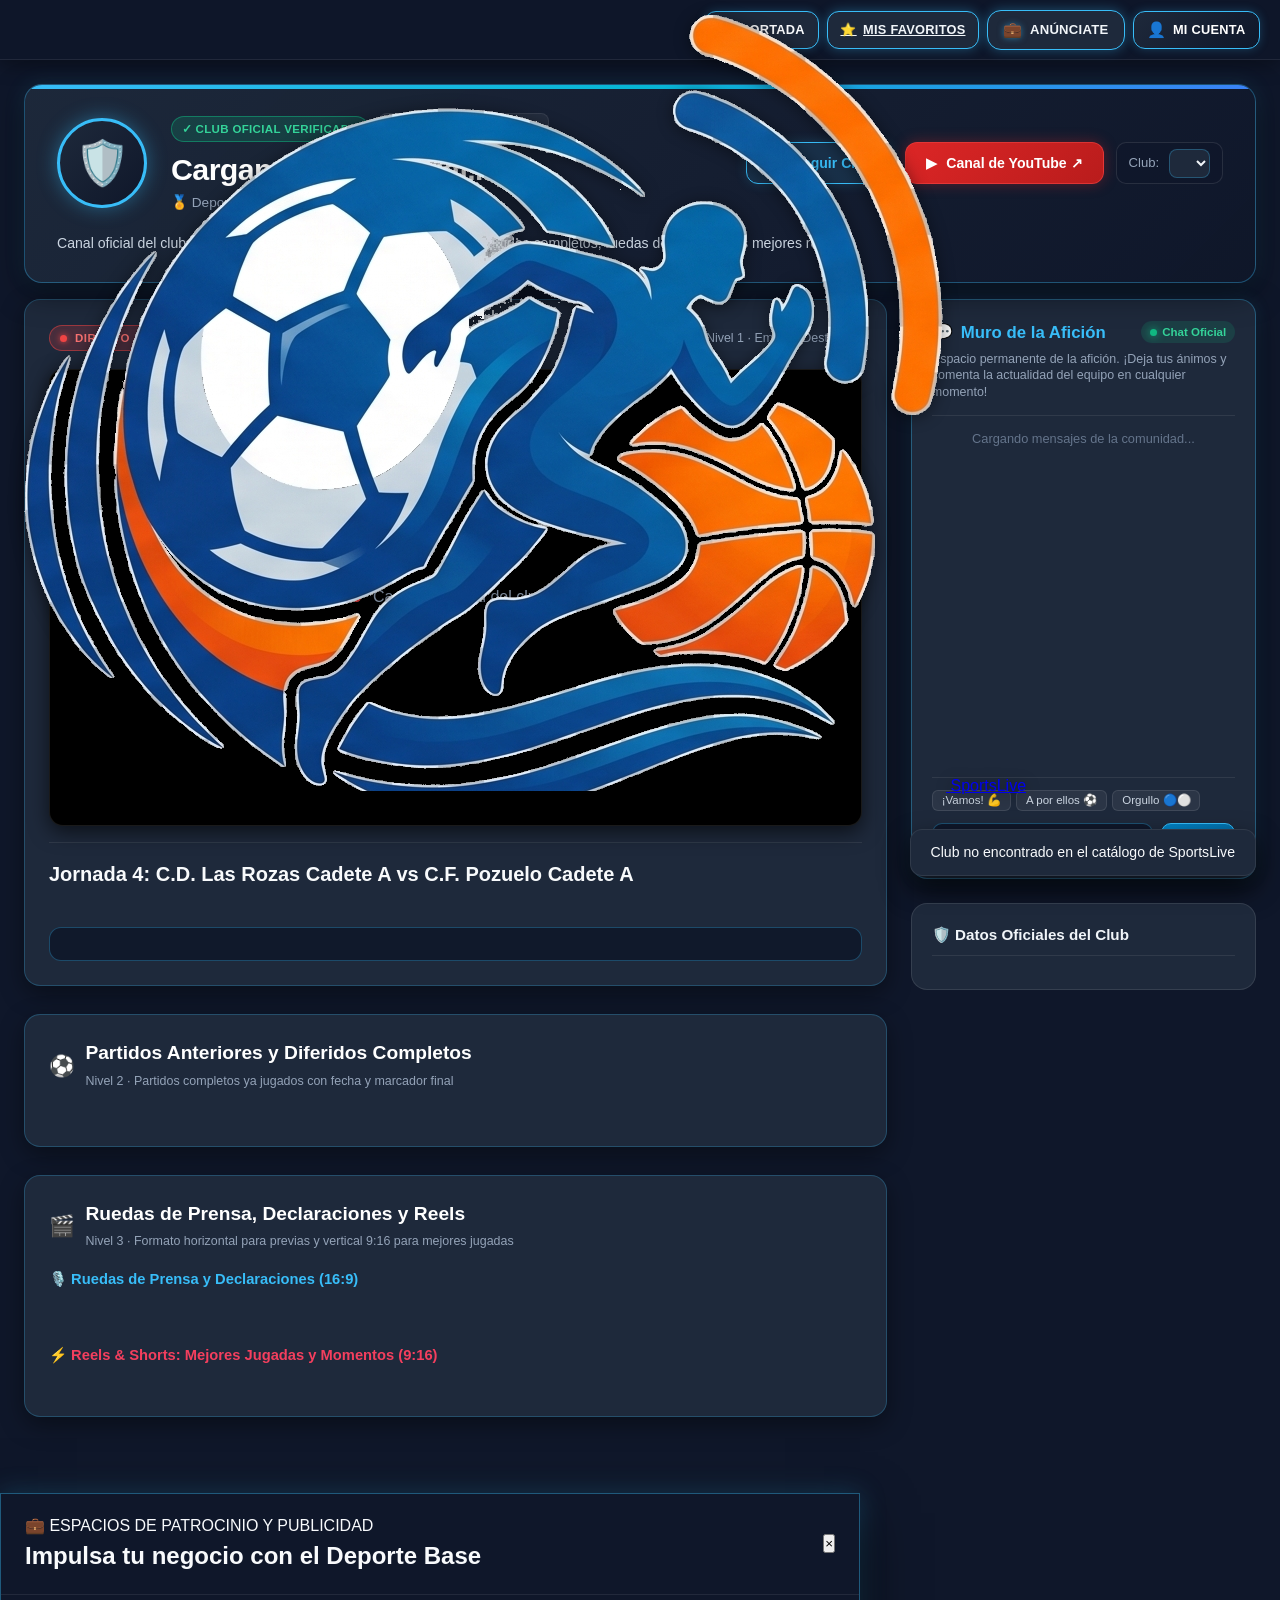
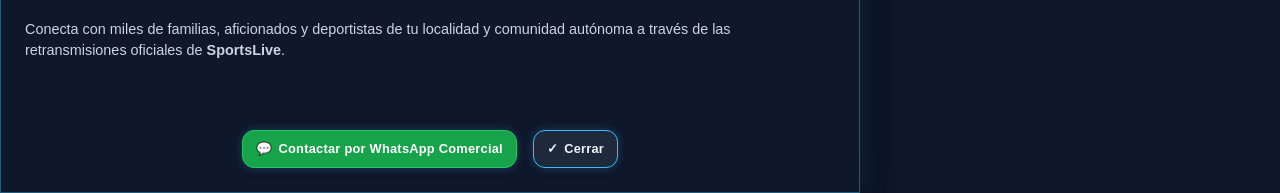
==== public/club.html @ 25ad5625 "Primera version SportsLive" ====
<!DOCTYPE html>
<html lang="es">
<head>
  <meta charset="UTF-8">
  <meta name="viewport" content="width=device-width, initial-scale=1.0">
  <title>Canal Oficial de Club - SportsLive</title>
  <link rel="icon" type="image/png" href="logo.png">
  <link rel="preconnect" href="https://fonts.googleapis.com">
  <link rel="preconnect" href="https://fonts.gstatic.com" crossorigin>
  <link href="https://fonts.googleapis.com/css2?family=Plus+Jakarta+Sans:wght@400;500;600;700;800&family=Cabinet+Grotesk:wght@700;800;900&display=swap" rel="stylesheet">
  <link rel="stylesheet" href="css/styles.css">
  <link rel="stylesheet" href="css/club.css">
</head>
<body class="dark-theme">

  <!-- ==================== BARRA DE NAVEGACIÓN SUPERIOR ==================== -->
  <header class="navbar-header" id="navbar-header">
    <div class="nav-container">

      <!-- Logotipo oficial de SportsLive -->
      <a href="index.html" class="brand-logo" title="Volver a la portada de SportsLive">
        <img src="logo.png" alt="SportsLive Logo" class="brand-logo-img">
        <span class="brand-name">SportsLive</span>
      </a>

      <!-- Botonera superior de navegación -->
      <nav class="capsule-nav-group">
        <a href="index.html" class="capsule-btn" style="text-decoration: none; color: #f8fafc;" title="Ir a la portada principal">
          <span>🏠</span> <span class="capsule-btn-text">PORTADA</span>
        </a>

        <a href="index.html#favorites-modal" onclick="window.location.href='index.html'; return false;" class="capsule-btn btn-favorites-capsule" title="Mis Favoritos">
          <span>⭐</span> <span class="capsule-btn-text">MIS FAVORITOS</span>
        </a>

        <button type="button" class="capsule-btn btn-sponsor-capsule" onclick="openSponsorModal(event)" title="Publicidad y Patrocinio en SportsLive">
          <span class="capsule-icon-sponsor">💼</span>
          <span class="capsule-btn-text">ANÚNCIATE</span>
        </button>

        <!-- Zona de usuario / autenticación -->
        <div class="header-right-zone" id="user-header-zone">
          <button type="button" class="capsule-btn account-capsule-btn" onclick="window.location.href='index.html'" title="Acceso de usuarios">
            <span class="account-icon">👤</span>
            <span>MI CUENTA</span>
          </button>
        </div>
      </nav>

    </div>
  </header>

  <!-- ==================== CONTENIDO PRINCIPAL ==================== -->
  <main class="main-content" style="max-width: 1440px; margin: 0 auto; padding: 0 1.5rem;">

    <!-- CABECERA OFICIAL DEL CLUB / CANAL FAVORITO -->
    <section class="club-header-section">
      <div class="club-hero-card">
        
        <div class="club-hero-main-row">
          
          <div class="club-hero-identity">
            <div class="club-shield-wrapper" id="club-shield-container">
              <div class="club-shield-fallback">🛡️</div>
            </div>

            <div class="club-title-info">
              <div class="club-title-topline">
                <span class="club-verified-badge" id="club-verified-badge">✓ Club Oficial Verificado</span>
                <span class="club-meta-pill" id="club-meta-location">📍 Cargando sede...</span>
              </div>
              <h1 class="club-main-name" id="club-main-name">Cargando club oficial...</h1>
              <div class="club-meta-badges-row">
                <span id="club-meta-category">🏅 Deporte Base Oficial</span>
              </div>
            </div>
          </div>

          <!-- Botones de acción oficial -->
          <div class="club-hero-actions">
            <button type="button" class="btn-club-follow" id="btn-club-follow" onclick="toggleFollowCurrentClub()" title="Seguir o dejar de seguir a este club">
              <span>⭐</span> <span>Seguir Club</span>
            </button>

            <a href="#" target="_blank" rel="noopener noreferrer" class="btn-club-youtube" id="btn-club-youtube" title="Visitar canal oficial de YouTube">
              <span>▶</span> <span>Canal de YouTube ↗</span>
            </a>

            <!-- Selector rápido para explorar otros clubes -->
            <div class="club-selector-wrap">
              <span>Club:</span>
              <select class="club-selector-dropdown" id="club-quick-selector" onchange="onClubSelectorChange(event)" title="Cambiar de canal o club oficial">
                <!-- Opciones inyectadas por JS -->
              </select>
            </div>
          </div>

        </div>

        <p class="club-hero-description" id="club-description-text" style="color: #cbd5e1; font-size: 0.88rem; margin: 0; line-height: 1.45;">
          Canal oficial del club en SportsLive con retransmisiones en directo, partidos completos, ruedas de prensa y los mejores reels.
        </p>

      </div>
    </section>

    <!-- ESTRUCTURA EN 2 COLUMNAS (75% / 25%) -->
    <div class="club-content-layout">

      <!-- COLUMNA PRINCIPAL (75%): NIVELES 1, 2 Y 3 -->
      <div class="club-primary-column">

        <!-- ==================== NIVEL 1: Directo Activo o Última Emisión ==================== -->
        <section class="club-level-card" id="club-nivel-1-card">
          <div class="level-section-header">
            <div class="level-title-group">
              <span class="level-badge-pill badge-live" id="nivel-1-status-badge">
                <span class="live-dot-pulse-mini" style="display:inline-block; margin-right:4px;"></span> DIRECTO ACTIVO
              </span>
              <h3>Señal Principal de Retransmisión</h3>
            </div>
            <span style="font-size:0.78rem; color:#94a3b8;">Nivel 1 · Emisión Destacada</span>
          </div>

          <!-- Reproductor embebido grande 16:9 sin autoplay -->
          <div class="club-video-embed-box" id="club-nivel-1-embed-box">
            <div style="display:flex; align-items:center; justify-content:center; height:100%; color:#94a3b8;">
              <div class="pulsing-dot" style="margin-right:0.75rem;"></div>
              <span>Cargando señal del club...</span>
            </div>
          </div>

          <!-- Marcador y ficha técnica de la emisión activa -->
          <div class="club-featured-details">
            <h2 class="club-featured-match-title" id="nivel-1-match-title">Jornada 4: C.D. Las Rozas Cadete A vs C.F. Pozuelo Cadete A</h2>
            <div class="club-featured-teams-row" id="nivel-1-teams-row">
              <!-- Equipos y marcador inyectados por JS -->
            </div>
            <div class="club-meta-badges-row" id="nivel-1-match-meta">
              <!-- Fecha y sede -->
            </div>
          </div>

          <!-- CHAT DE PARTIDO (DIRECTO) - Asociado a event_id (solo activo si status=LIVE) -->
          <div class="match-live-chat-panel" id="match-live-chat-panel">
            <!-- Rellenado dinámicamente por setupMatchLiveChat -->
          </div>
        </section>

        <!-- ==================== NIVEL 2: Partidos Anteriores (Diferidos) ==================== -->
        <section class="club-level-card" id="club-nivel-2-card">
          <div class="level-section-header">
            <div class="level-title-group">
              <span style="font-size:1.3rem;">⚽</span>
              <div>
                <h3>Partidos Anteriores y Diferidos Completos</h3>
                <span style="font-size:0.78rem; color:#94a3b8;">Nivel 2 · Partidos completos ya jugados con fecha y marcador final</span>
              </div>
            </div>
          </div>

          <!-- Fila horizontal deslizable de tarjetas de partidos anteriores -->
          <div class="club-scrollable-row" id="club-replays-scroll-row">
            <!-- Tarjetas inyectadas por JS -->
          </div>
        </section>

        <!-- ==================== NIVEL 3: Ruedas de Prensa (16:9) y Reels (9:16) ==================== -->
        <section class="club-level-card" id="club-nivel-3-card">
          <div class="level-section-header">
            <div class="level-title-group">
              <span style="font-size:1.3rem;">🎬</span>
              <div>
                <h3>Ruedas de Prensa, Declaraciones y Reels</h3>
                <span style="font-size:0.78rem; color:#94a3b8;">Nivel 3 · Formato horizontal para previas y vertical 9:16 para mejores jugadas</span>
              </div>
            </div>
          </div>

          <div class="club-level-3-split">
            
            <!-- Subsección A: Ruedas de Prensa y Previas (16:9) -->
            <div class="press-subsection">
              <div style="display:flex; align-items:center; gap:0.5rem; margin-bottom:0.75rem;">
                <span style="color:#38bdf8; font-weight:700; font-size:0.92rem;">🎙️ Ruedas de Prensa y Declaraciones (16:9)</span>
              </div>
              <div class="press-conferences-row" id="club-press-scroll-row">
                <!-- Ruedas de prensa inyectadas por JS -->
              </div>
            </div>

            <!-- Subsección B: Reels & Shorts (9:16 Vertical) -->
            <div class="reels-subsection">
              <div style="display:flex; align-items:center; gap:0.5rem; margin-bottom:0.75rem;">
                <span style="color:#f43f5e; font-weight:800; font-size:0.92rem;">⚡ Reels & Shorts: Mejores Jugadas y Momentos (9:16)</span>
              </div>
              <div class="reels-scrollable-row" id="club-reels-scroll-row">
                <!-- Tarjetas verticales 9:16 inyectadas por JS -->
              </div>
            </div>

          </div>
        </section>

      </div>

      <!-- COLUMNA LATERAL (25%): PANEL PERMANENTE CON CHAT DE COMUNIDAD -->
      <aside class="club-community-sidebar">
        
        <!-- CHAT DE COMUNIDAD DEL CLUB (club_id) - Permanente y moderado -->
        <div class="club-chat-card" id="club-community-chat-card">
          
          <div class="club-chat-header">
            <div class="club-chat-header-title">
              <h3 id="club-community-chat-header-title"><span>💬</span> Muro de la Afición</h3>
              <span class="chat-online-badge">
                <span class="chat-dot-online"></span>
                <span>Chat Oficial</span>
              </span>
            </div>
            <p class="club-chat-subtitle">
              Espacio permanente de la afición. ¡Deja tus ánimos y comenta la actualidad del equipo en cualquier momento!
            </p>
          </div>

          <!-- Mensajes de la comunidad con scroll hacia abajo -->
          <div class="club-chat-messages-box" id="club-chat-messages-box" aria-live="polite">
            <p style="color:#64748b; font-size:0.8rem; text-align:center;">Cargando mensajes de la comunidad...</p>
          </div>

          <!-- Entrada de texto con moderación activa y antispam -->
          <div class="club-chat-input-zone">
            <!-- Botones rápidos de ánimos -->
            <div class="chat-quick-cheers">
              <button type="button" class="btn-cheer-quick" onclick="appendQuickCheer('¡Vamos equipo! 💪')">¡Vamos! 💪</button>
              <button type="button" class="btn-cheer-quick" onclick="appendQuickCheer('¡A por la victoria! ⚽🔥')">A por ellos ⚽</button>
              <button type="button" class="btn-cheer-quick" onclick="appendQuickCheer('Orgullo de cantera 🔵⚪')">Orgullo 🔵⚪</button>
            </div>

            <form class="chat-form-row" onsubmit="handleSendCommunityMessage(event)">
              <input type="text" class="chat-input-text" id="community-chat-input" placeholder="Escribe un mensaje de apoyo..." maxlength="300" required>
              <button type="submit" class="btn-chat-send">Enviar</button>
            </form>
          </div>

        </div>

        <!-- FICHA TÉCNICA OFICIAL DEL CLUB -->
        <div class="club-dossier-card">
          <h4>🛡️ Datos Oficiales del Club</h4>
          <div class="club-dossier-list" id="club-dossier-items">
            <!-- Inyectado por JS -->
          </div>
        </div>

      </aside>

    </div>

  </main>

  <!-- ==================== MODAL DE REEL VERTICAL (9:16) ==================== -->
  <div class="reel-modal-overlay" id="reel-modal-overlay" onclick="closeReelModal()">
    <div class="reel-modal-container" onclick="event.stopPropagation()">
      <button type="button" class="reel-modal-close-btn" onclick="closeReelModal()" title="Cerrar Reel">✕</button>
      <div class="reel-modal-iframe-box" id="reel-modal-iframe-box">
        <!-- Embebido inyectado por JS -->
      </div>
    </div>
  </div>

  <!-- ==================== MODAL DE PATROCINIO COMERCIAL ==================== -->
  <div class="modal-backdrop" id="sponsor-modal" role="dialog" aria-modal="true" aria-labelledby="sponsor-modal-title">
    <div class="modal-dialog modal-sponsor" onclick="event.stopPropagation()">
      <div class="modal-header">
        <div class="modal-title-group">
          <span class="modal-badge-sponsor">💼 ESPACIOS DE PATROCINIO Y PUBLICIDAD</span>
          <h2 id="sponsor-modal-title">Impulsa tu negocio con el Deporte Base</h2>
        </div>
        <button type="button" class="btn-modal-close" onclick="closeSponsorModal()" aria-label="Cerrar modal">&times;</button>
      </div>

      <div class="modal-body">
        <p style="color:#cbd5e1; font-size:0.9rem; margin-bottom:1.5rem;">
          Conecta con miles de familias, aficionados y deportistas de tu localidad y comunidad autónoma a través de las retransmisiones oficiales de <strong>SportsLive</strong>.
        </p>

        <div style="display:flex; justify-content:center; gap:1rem; flex-wrap:wrap; margin-top:1.5rem;">
          <a href="https://wa.me/34600000000?text=Hola,%20quiero%20información%20sobre%20patrocinar%20un%20club%20en%20SportsLive" target="_blank" rel="noopener noreferrer" class="capsule-btn" style="background:#16a34a; border-color:#22c55e; color:#fff; text-decoration:none;">
            <span>💬</span> <span>Contactar por WhatsApp Comercial</span>
          </a>
          <button type="button" class="capsule-btn" onclick="closeSponsorModal()">
            <span>✓</span> <span>Cerrar</span>
          </button>
        </div>
      </div>
    </div>
  </div>

  <!-- Contenedor flotante de notificaciones / toasts -->
  <div class="toast-container" id="toast-container" aria-live="polite"></div>

  <!-- Scripts -->
  <script src="js/club.js"></script>
</body>
</html>
---- public/css/styles.css ----
/* ==========================================================
   SportsLive - Estilos CSS Modernos para Deportes en Directo
   Paleta: #0f172a (fondo), #1e293b (contenedores), #38bdf8 (acento celeste)
   ========================================================== */

:root {
  --bg-main: #0f172a;
  --bg-surface: #1e293b;
  --bg-card: #1e293b;
  --bg-card-hover: #27354f;
  --border-subtle: rgba(255, 255, 255, 0.08);
  --border-focus: #38bdf8;
  --border-accent: rgba(56, 189, 248, 0.35);

  --accent-red: #ef4444;
  --accent-red-glow: rgba(239, 68, 68, 0.35);
  --accent-cyan: #38bdf8;
  --accent-cyan-glow: rgba(56, 189, 248, 0.25);
  --accent-green: #10b981;
  --accent-emerald-glow: rgba(16, 185, 129, 0.25);
  --accent-blue: #38bdf8;
  --accent-gold: #f59e0b;

  --text-main: #f8fafc;
  --text-muted: #94a3b8;
  --text-dim: #64748b;

  --radius-sm: 8px;
  --radius-md: 12px;
  --radius-lg: 18px;
  --radius-xl: 20px;
  --radius-full: 9999px;

  --shadow-card: 0 10px 25px -5px rgba(0, 0, 0, 0.6);
  --shadow-glow: 0 0 20px rgba(56, 189, 248, 0.15);
  --transition-standard: all 0.2s cubic-bezier(0.16, 1, 0.3, 1);
}

* {
  box-sizing: border-box;
  margin: 0;
  padding: 0;
  -webkit-tap-highlight-color: transparent;
}

html {
  width: 100%;
  max-width: 100%;
  overflow-x: hidden;
  box-sizing: border-box;
}

body,
#app,
.main-container,
.app-container {
  width: 100%;
  max-width: 100%;
  overflow-x: hidden;
  box-sizing: border-box;
}

body {
  font-family: -apple-system, BlinkMacSystemFont, "Segoe UI", Roboto, Helvetica, Arial, sans-serif;
  background-color: var(--bg-main);
  color: var(--text-main);
  line-height: 1.5;
  min-height: 100vh;
  display: flex;
  flex-direction: column;
}

/* ----------------- Header & Navbar ----------------- */
.app-header,
.navbar-header {
  position: sticky;
  top: 0;
  z-index: 100;
  background: rgba(15, 23, 42, 0.95);
  backdrop-filter: blur(14px);
  -webkit-backdrop-filter: blur(14px);
  border-bottom: 1px solid var(--border-subtle);
  box-shadow: 0 4px 20px rgba(0, 0, 0, 0.4);
  width: 100%;
  max-width: 100%;
  height: 60px;
  box-sizing: border-box;
}

.header-container,
.nav-container {
  max-width: 1400px;
  width: 100%;
  height: 60px;
  margin: 0 auto;
  padding: 0 1.25rem;
  display: flex;
  flex-wrap: nowrap;
  white-space: nowrap;
  align-items: center;
  justify-content: space-between;
  gap: 8px;
  box-sizing: border-box;
}

.brand-wrapper {
  display: flex;
  align-items: center;
  gap: 0.75rem;
  text-decoration: none;
  cursor: pointer;
  flex-shrink: 0;
}

.brand-logo {
  height: 38px;
  width: auto;
  max-height: 38px;
  object-fit: contain;
  display: block;
  flex-shrink: 0;
  filter: drop-shadow(0 2px 8px rgba(0, 0, 0, 0.45));
  transition: transform 0.2s cubic-bezier(0.16, 1, 0.3, 1), filter 0.2s ease;
}

.brand-wrapper:hover .brand-logo {
  transform: scale(1.05);
  filter: drop-shadow(0 0 12px rgba(56, 189, 248, 0.55));
}

.brand-icon {
  width: 38px;
  height: 38px;
  background: linear-gradient(135deg, #1e293b 0%, #0f172a 100%);
  border: 1px solid rgba(56, 189, 248, 0.45);
  border-radius: 12px;
  display: flex;
  align-items: center;
  justify-content: center;
  font-size: 1.35rem;
  box-shadow: 0 0 15px rgba(56, 189, 248, 0.2);
}

.brand-text h1 {
  font-size: 1.3rem;
  font-weight: 800;
  letter-spacing: -0.02em;
  color: #ffffff;
  line-height: 1;
  margin: 0;
}

/* ----------------- Botones Cápsula y Menús Desplegables Flotantes ----------------- */
.capsule-nav-group {
  display: flex;
  flex-wrap: nowrap;
  white-space: nowrap;
  gap: 8px;
  align-items: center;
  justify-content: flex-end;
  flex: 1;
  min-width: 0;
  height: 100%;
}

.capsule-dropdown-wrap {
  position: relative;
  display: inline-block;
}

.capsule-btn {
  appearance: none;
  -webkit-appearance: none;
  background: #1e293b;
  border: 1px solid #38bdf8;
  color: #f1f5f9;
  font-family: inherit;
  font-size: 0.8rem;
  font-weight: 700;
  height: 38px;
  line-height: 38px;
  padding: 0 0.8rem;
  border-radius: 12px;
  cursor: pointer;
  display: inline-flex;
  align-items: center;
  justify-content: center;
  gap: 0.4rem;
  transition: var(--transition-standard);
  user-select: none;
  letter-spacing: 0.02em;
  box-shadow: 0 0 10px rgba(56, 189, 248, 0.25);
  outline: none;
  white-space: nowrap;
  box-sizing: border-box;
  flex-shrink: 0;
}

.capsule-btn:hover {
  background: #27354f;
  border-color: #38bdf8;
  color: #38bdf8;
  box-shadow: 0 0 16px rgba(56, 189, 248, 0.55);
}

.capsule-btn.active,
.capsule-dropdown-wrap.open .capsule-btn {
  background: rgba(56, 189, 248, 0.15);
  border-color: #38bdf8;
  color: #38bdf8;
  box-shadow: 0 0 16px rgba(56, 189, 248, 0.55);
}

.capsule-icon-live {
  color: #ef4444;
  font-size: 0.95rem;
  font-weight: 800;
  display: inline-block;
  animation: pulse-ring 1.8s infinite;
}

.capsule-btn-arrow {
  font-size: 0.72rem;
  opacity: 0.85;
  transition: transform 0.2s ease;
}

.capsule-dropdown-wrap.open .capsule-btn-arrow {
  transform: rotate(180deg);
}

.header-right-zone {
  display: inline-flex;
  align-items: center;
  gap: 0.45rem;
  flex-shrink: 0;
}

.btn-broadcast-capsule {
  background: linear-gradient(135deg, rgba(56, 189, 248, 0.2) 0%, rgba(14, 165, 233, 0.1) 100%);
  border: 1px solid #38bdf8;
  color: #38bdf8;
  font-weight: 800;
  box-shadow: 0 0 14px rgba(56, 189, 248, 0.35);
  height: 38px;
  line-height: 38px;
  padding: 0 0.85rem;
  font-size: 0.8rem;
  white-space: nowrap;
  box-sizing: border-box;
}

.btn-broadcast-capsule:hover {
  background: linear-gradient(135deg, rgba(56, 189, 248, 0.35) 0%, rgba(14, 165, 233, 0.22) 100%);
  color: #ffffff;
  border-color: #7dd3fc;
  box-shadow: 0 0 20px rgba(56, 189, 248, 0.6);
  transform: translateY(-1px);
}

.account-capsule-btn {
  background: linear-gradient(135deg, #1e293b 0%, #0f172a 100%);
  border: 1px solid #38bdf8;
  color: #ffffff;
  height: 38px;
  line-height: 38px;
  padding: 0 0.85rem;
  font-size: 0.8rem;
  white-space: nowrap;
  box-sizing: border-box;
}

.account-capsule-btn:hover {
  border-color: #38bdf8;
  box-shadow: 0 0 16px rgba(56, 189, 248, 0.55);
  color: #38bdf8;
}

.account-capsule-btn.role-admin {
  background: linear-gradient(135deg, rgba(245, 158, 11, 0.18) 0%, #0f172a 100%);
  border-color: #f59e0b;
  color: #fef3c7;
  font-weight: 700;
}

.account-capsule-btn.role-admin:hover {
  border-color: #fbbf24;
  box-shadow: 0 0 16px rgba(245, 158, 11, 0.55);
  color: #ffffff;
}

.account-capsule-btn.role-club {
  background: linear-gradient(135deg, rgba(16, 185, 129, 0.18) 0%, #0f172a 100%);
  border-color: #10b981;
  color: #a7f3d0;
  font-weight: 700;
}

.account-capsule-btn.role-club:hover {
  border-color: #34d399;
  box-shadow: 0 0 16px rgba(16, 185, 129, 0.55);
  color: #ffffff;
}

.account-icon {
  font-size: 0.95rem;
}

/* Botón cápsula en navbar: [ ⚙️ Panel Admin ] (compatibilidad y estilos) */
.btn-admin-panel {
  background: linear-gradient(135deg, rgba(245, 158, 11, 0.22) 0%, rgba(180, 83, 9, 0.18) 100%);
  border: 1px solid #f59e0b;
  color: #fde68a;
  font-family: inherit;
  font-size: 0.82rem;
  font-weight: 700;
  cursor: pointer;
  transition: all 0.2s ease;
  white-space: nowrap;
}

.btn-admin-panel:hover {
  background: rgba(245, 158, 11, 0.25) !important;
  color: #ffffff !important;
}

.admin-panel-icon {
  font-size: 0.95rem;
  filter: drop-shadow(0 0 4px rgba(245, 158, 11, 0.6));
}

.dropdown-item.btn-logout {
  color: #f87171;
}

.dropdown-item.btn-logout:hover {
  background: rgba(239, 68, 68, 0.18);
  color: #fca5a5;
}

/* Menús flotantes (dropdown) */
.floating-dropdown-menu {
  position: absolute;
  top: calc(100% + 8px);
  left: 50%;
  transform: translateX(-50%);
  background: #1e293b;
  border: 1px solid #38bdf8;
  border-radius: 14px;
  box-shadow: 0 16px 36px rgba(0, 0, 0, 0.85), 0 0 14px rgba(56, 189, 248, 0.25);
  z-index: 1000;
  min-width: 220px;
  padding: 0.5rem;
  display: none;
  animation: dropdownFade 0.18s cubic-bezier(0.16, 1, 0.3, 1) forwards;
}

.floating-dropdown-menu.user-dropdown-menu {
  left: auto;
  right: 0;
  transform: none;
  min-width: 195px;
  animation: dropdownFadeRight 0.18s cubic-bezier(0.16, 1, 0.3, 1) forwards;
}

@keyframes dropdownFadeRight {
  from {
    opacity: 0;
    transform: translateY(-6px);
  }
  to {
    opacity: 1;
    transform: translateY(0);
  }
}

@keyframes dropdownFade {
  from {
    opacity: 0;
    transform: translate(-50%, -6px);
  }
  to {
    opacity: 1;
    transform: translate(-50%, 0);
  }
}

.capsule-dropdown-wrap.open .floating-dropdown-menu {
  display: block;
}

.dropdown-item {
  width: 100%;
  appearance: none;
  -webkit-appearance: none;
  background: transparent;
  border: none;
  color: #cbd5e1;
  font-family: inherit;
  font-size: 0.86rem;
  font-weight: 600;
  padding: 0.6rem 0.85rem;
  border-radius: 8px;
  cursor: pointer;
  display: flex;
  align-items: center;
  gap: 0.65rem;
  text-align: left;
  transition: var(--transition-standard);
}

.dropdown-item:hover {
  background: rgba(56, 189, 248, 0.15);
  color: #ffffff;
}

.dropdown-item.active {
  background: rgba(56, 189, 248, 0.22);
  color: #38bdf8;
  font-weight: 700;
}

/* Submenús jerárquicos en dropdowns (Boxeo y deportes de contacto) */
.dropdown-item-submenu-wrap {
  position: relative;
  width: 100%;
}

.dropdown-item-parent {
  display: flex;
  align-items: center;
  justify-content: space-between;
  width: 100%;
}

.dropdown-item-parent .submenu-arrow {
  font-size: 0.95rem;
  color: #94a3b8;
  margin-left: auto;
  padding-left: 0.5rem;
  transition: transform 0.2s ease;
}

.dropdown-submenu {
  display: none;
  background: #0f172a;
  border: 1px solid #38bdf8;
  border-radius: 12px;
  box-shadow: 0 16px 36px rgba(0, 0, 0, 0.9), 0 0 14px rgba(56, 189, 248, 0.25);
  z-index: 1010;
  padding: 0.4rem;
}

/* Hover en desktop o estado expandido */
@media (min-width: 769px) {
  .dropdown-item-submenu-wrap:hover .dropdown-submenu,
  .dropdown-item-submenu-wrap.expanded .dropdown-submenu {
    display: block;
    position: absolute;
    left: calc(100% + 4px);
    top: 0;
    min-width: 215px;
    animation: dropdownFadeSubmenu 0.16s ease-out forwards;
  }
}

@keyframes dropdownFadeSubmenu {
  from {
    opacity: 0;
    transform: translateX(-6px);
  }
  to {
    opacity: 1;
    transform: translateX(0);
  }
}

/* En dispositivos móviles / pantallas pequeñas */
@media (max-width: 768px) {
  .dropdown-item-submenu-wrap.expanded .dropdown-submenu {
    display: block;
    position: static;
    margin: 4px 0 6px 12px;
    border-left: 2px solid #38bdf8;
  }
  .dropdown-item-submenu-wrap.expanded .submenu-arrow {
    transform: rotate(90deg);
  }
}

.dropdown-submenu .sub-item {
  font-size: 0.82rem;
  padding: 0.5rem 0.8rem;
  border-radius: 6px;
}

.dropdown-item .item-icon {
  font-size: 1.05rem;
}

.dropdown-divider {
  height: 1px;
  background: rgba(255, 255, 255, 0.08);
  margin: 0.4rem 0;
}

.geo-menu-scrollable {
  max-height: 280px;
  overflow-y: auto;
  display: flex;
  flex-direction: column;
  gap: 0.2rem;
  padding-right: 0.2rem;
}

.geo-menu-scrollable::-webkit-scrollbar {
  width: 5px;
}
.geo-menu-scrollable::-webkit-scrollbar-thumb {
  background: rgba(56, 189, 248, 0.3);
  border-radius: 4px;
}

/* ----------------- Sub-Hero / Alertas ----------------- */
.pulsing-dot {
  width: 9px;
  height: 9px;
  background-color: var(--accent-red);
  border-radius: 50%;
  animation: pulse-ring 1.8s infinite;
}

@keyframes pulse-ring {
  0% {
    transform: scale(0.95);
    box-shadow: 0 0 0 0 rgba(239, 68, 68, 0.7);
  }
  70% {
    transform: scale(1.15);
    box-shadow: 0 0 0 8px rgba(239, 68, 68, 0);
  }
  100% {
    transform: scale(0.95);
    box-shadow: 0 0 0 0 rgba(239, 68, 68, 0);
  }
}

/* ==========================================================
   DISTRIBUCIÓN DE PANTALLA PRINCIPAL (75% / 25%)
   ========================================================== */
.main-content {
  max-width: 1400px;
  margin: 0 auto;
  padding: 1.5rem 1.5rem 3.5rem;
  width: 100%;
  max-width: 1400px;
  flex: 1;
  box-sizing: border-box;
}

.main-layout-container {
  display: flex;
  gap: 1.5rem;
  justify-content: flex-start;
  align-items: stretch;
  width: 100%;
  max-width: 100%;
  margin-bottom: 2rem;
}

.main-primary-col {
  flex: 0 0 680px;
  max-width: 680px;
  width: 680px;
  display: flex;
  flex-direction: column;
  gap: 1.25rem;
  min-width: 0;
  align-items: flex-start;
  margin-left: 0 !important;
  margin-right: 0;
  padding-left: 0;
}

.main-sidebar-col {
  flex: 1 1 0;
  min-width: 340px;
  width: 100%;
  max-width: 100%;
  display: flex;
  flex-direction: column;
  gap: 0.75rem;
  box-sizing: border-box;
}

/* Bloque contenedor unificado de la columna izquierda (reproductor + selección personalizada) */
.main-video-column {
  width: 100%;
  max-width: 680px;
  margin-left: 0 !important;
  margin-right: 0;
  align-self: flex-start;
  display: flex;
  flex-direction: column;
  gap: 1.25rem;
  box-sizing: border-box;
}

/* Reproductor en vivo grande con bordes muy redondeados y marco sutil */
.featured-player-section {
  width: 100%;
  max-width: 680px;
  margin-left: 0 !important;
  margin-right: 0;
  align-self: flex-start;
  box-sizing: border-box;
}

.featured-player-card {
  background: #1e293b;
  border: 1px solid rgba(56, 189, 248, 0.25);
  border-radius: 16px;
  overflow: hidden;
  box-shadow: 0 14px 40px -8px rgba(0, 0, 0, 0.75), 0 0 25px rgba(56, 189, 248, 0.08);
  transition: border-color 0.3s ease;
  width: 100%;
  max-width: 680px;
  margin-left: 0 !important;
  margin-right: 0 !important;
  margin-top: 0;
  margin-bottom: 0;
  align-self: flex-start;
  box-sizing: border-box;
}

.featured-player-card:hover {
  border-color: rgba(56, 189, 248, 0.45);
}

/* Contenedor del iframe de vídeo principal (#main-player) */
#main-player,
.featured-video-wrapper {
  position: relative !important;
  width: 100% !important;
  max-width: 680px !important;
  margin-left: 0 !important;
  margin-right: 0 !important;
  margin-top: 0 !important;
  margin-bottom: 0 !important;
  align-self: flex-start;
  aspect-ratio: 16 / 9 !important;
  display: block !important;
  background: #0b0f19;
  overflow: hidden;
  z-index: 1 !important;
  clear: both !important;
  box-sizing: border-box;
}

#main-player iframe,
.featured-video-wrapper iframe,
#main-player video,
iframe#main-player,
iframe#main-player-iframe {
  position: absolute !important;
  top: 0 !important;
  left: 0 !important;
  width: 100% !important;
  height: 100% !important;
  border: none !important;
  display: block !important;
  z-index: 1 !important;
}

.featured-video-placeholder {
  position: absolute;
  top: 0;
  left: 0;
  width: 100%;
  height: 100%;
  display: flex;
  flex-direction: column;
  align-items: center;
  justify-content: center;
  color: var(--text-muted);
  z-index: 1;
}

/* Ficha inferior / bloque informativo del partido en flujo normal del documento */
.featured-player-info,
.match-info {
  position: relative !important;
  margin-top: 12px !important;
  clear: both !important;
  top: auto !important;
  bottom: auto !important;
  left: auto !important;
  right: auto !important;
  transform: none !important;
  padding: 1rem 1.25rem;
  background: #1e293b;
  border-top: 1px solid rgba(255, 255, 255, 0.06);
  display: flex !important;
  flex-direction: column !important;
  gap: 0.6rem;
  width: 100% !important;
  max-width: 680px !important;
  margin-left: 0 !important;
  margin-right: 0 !important;
  box-sizing: border-box;
  z-index: 2 !important;
}

.featured-player-topline {
  display: flex;
  align-items: center;
  justify-content: space-between;
  gap: 1rem;
  flex-wrap: wrap;
}

.featured-live-tag {
  background: #ef4444;
  color: #ffffff;
  font-size: 0.75rem;
  font-weight: 800;
  letter-spacing: 0.05em;
  padding: 0.2rem 0.65rem;
  border-radius: 6px;
  display: inline-flex;
  align-items: center;
  gap: 0.35rem;
  box-shadow: 0 0 10px rgba(239, 68, 68, 0.5);
}

.featured-live-tag .live-dot {
  width: 6px;
  height: 6px;
  background: white;
  border-radius: 50%;
  animation: pulse-ring 1.2s infinite;
}

.featured-meta-badges {
  display: flex;
  align-items: center;
  gap: 0.6rem;
  font-size: 0.82rem;
  color: #94a3b8;
}

.featured-title-main {
  font-size: 1.35rem;
  font-weight: 800;
  color: #f8fafc;
  line-height: 1.3;
}

.featured-teams-row {
  display: flex;
  align-items: center;
  gap: 1rem;
  font-size: 1.15rem;
  font-weight: 700;
  color: #ffffff;
  flex-wrap: wrap;
}

.featured-score-pill {
  background: rgba(15, 23, 42, 0.7);
  border: 1px solid rgba(56, 189, 248, 0.35);
  color: #38bdf8;
  font-size: 1.1rem;
  font-weight: 800;
  padding: 0.2rem 0.85rem;
  border-radius: 8px;
  letter-spacing: 0.05em;
}

.featured-bottomline {
  display: flex;
  align-items: center;
  justify-content: space-between;
  font-size: 0.85rem;
  color: #94a3b8;
  padding-top: 0.5rem;
  border-top: 1px solid rgba(255, 255, 255, 0.05);
  flex-wrap: wrap;
  gap: 0.75rem;
}

.featured-sponsor-tag {
  display: inline-flex;
  align-items: center;
  gap: 0.4rem;
  background: rgba(245, 158, 11, 0.12);
  border: 1px solid rgba(245, 158, 11, 0.3);
  color: #fde68a;
  padding: 0.2rem 0.65rem;
  border-radius: 6px;
  font-size: 0.8rem;
  font-weight: 600;
}

/* Columna lateral derecha: DESTACADOS */
.sidebar-header {
  display: flex;
  align-items: center;
  gap: 0.5rem;
  padding-bottom: 0.65rem;
  border-bottom: 1px solid rgba(255, 255, 255, 0.08);
}

.sidebar-header h2 {
  font-size: 1.05rem;
  font-weight: 800;
  letter-spacing: 0.06em;
  color: #38bdf8;
  text-transform: uppercase;
}

.featured-cards-list {
  display: grid;
  grid-template-columns: repeat(2, 1fr);
  grid-template-rows: repeat(3, 1fr);
  gap: 0.75rem;
  flex: 1;
  min-height: 0;
  height: 100%;
  box-sizing: border-box;
}

.compact-featured-card {
  background: #1e293b;
  border: 1px solid rgba(56, 189, 248, 0.25);
  box-shadow: 0 0 10px rgba(56, 189, 248, 0.15);
  border-radius: 12px;
  overflow: hidden;
  transition: all 0.2s cubic-bezier(0.16, 1, 0.3, 1);
  cursor: pointer;
  display: flex;
  flex-direction: column;
  padding: 0.45rem;
  gap: 0.35rem;
  width: 100%;
  height: 100%;
  min-height: 0;
  box-sizing: border-box;
}

.compact-featured-card:hover {
  border-color: #38bdf8;
  box-shadow: 0 0 16px rgba(56, 189, 248, 0.55);
  transform: translateY(-2px);
}

.compact-featured-card.active {
  border-color: #38bdf8;
  box-shadow: 0 0 16px rgba(56, 189, 248, 0.55);
  background: linear-gradient(135deg, rgba(30, 41, 59, 0.95) 0%, rgba(14, 165, 233, 0.15) 100%);
}

.compact-card-thumb {
  position: relative;
  width: 100%;
  aspect-ratio: 16 / 9;
  max-height: 112px;
  border-radius: 8px;
  overflow: hidden;
  flex-shrink: 0;
  padding-top: 0;
}

/* Fondo degradado deportivo con icono subyacente para fallback garantizado */
.compact-thumb-fallback {
  position: absolute;
  top: 0;
  left: 0;
  width: 100%;
  height: 100%;
  display: flex;
  align-items: center;
  justify-content: center;
  background: linear-gradient(135deg, #1e293b 0%, #0f172a 100%);
  z-index: 1;
}

.compact-thumb-fallback.sport-bg-futbol { background: linear-gradient(135deg, #065f46 0%, #022c22 100%); }
.compact-thumb-fallback.sport-bg-baloncesto { background: linear-gradient(135deg, #c2410c 0%, #431407 100%); }
.compact-thumb-fallback.sport-bg-futsal { background: linear-gradient(135deg, #1d4ed8 0%, #0f172a 100%); }
.compact-thumb-fallback.sport-bg-balonmano { background: linear-gradient(135deg, #9f1239 0%, #4c0519 100%); }
.compact-thumb-fallback.sport-bg-voleibol { background: linear-gradient(135deg, #7e22ce 0%, #2e1065 100%); }
.compact-thumb-fallback.sport-bg-rugby { background: linear-gradient(135deg, #047857 0%, #064e3b 100%); }
.compact-thumb-fallback.sport-bg-padel_tenis { background: linear-gradient(135deg, #0284c7 0%, #082f49 100%); }
.compact-thumb-fallback.sport-bg-hockey { background: linear-gradient(135deg, #b45309 0%, #451a03 100%); }
.compact-thumb-fallback.sport-bg-contacto { background: linear-gradient(135deg, #dc2626 0%, #450a0a 100%); }

.compact-thumb-fallback-center {
  display: flex;
  flex-direction: column;
  align-items: center;
  justify-content: center;
  gap: 0.35rem;
  z-index: 2;
}

.compact-thumb-fallback-icon {
  font-size: 1.5rem;
  line-height: 1;
  filter: drop-shadow(0 2px 4px rgba(0, 0, 0, 0.5));
}

.compact-thumb-fallback-label {
  font-size: 0.6rem;
  font-weight: 700;
  letter-spacing: 0.06em;
  text-transform: uppercase;
  color: #f8fafc;
  background: rgba(0, 0, 0, 0.45);
  padding: 0.1rem 0.45rem;
  border-radius: 9999px;
  border: 1px solid rgba(255, 255, 255, 0.15);
}

.compact-card-thumb img,
.compact-thumb-img {
  position: absolute;
  top: 0;
  left: 0;
  width: 100%;
  height: 100%;
  object-fit: cover;
  z-index: 2;
  /* Elimina completamente el texto alternativo roto sobre fondo negro si la red falla */
  color: transparent;
  font-size: 0;
  line-height: 0;
  text-indent: -9999px;
}

.compact-card-body {
  padding: 0.1rem 0.2rem;
  display: flex;
  flex-direction: column;
  gap: 0.25rem;
  min-width: 0;
  flex: 1;
  justify-content: center;
}

.compact-card-tag-row {
  display: flex;
  flex-direction: row;
  align-items: center;
  gap: 0.35rem;
  margin-bottom: 0.1rem;
  flex-wrap: nowrap;
  overflow: hidden;
}

.compact-card-badge {
  position: static;
  background: rgba(56, 189, 248, 0.15);
  border: 1px solid rgba(56, 189, 248, 0.4);
  color: #38bdf8;
  font-size: 0.62rem;
  font-weight: 700;
  padding: 0.1rem 0.35rem;
  border-radius: 4px;
  display: inline-flex;
  align-items: center;
  gap: 0.25rem;
  text-transform: uppercase;
  letter-spacing: 0.03em;
  backdrop-filter: none;
  white-space: nowrap;
}

.compact-card-category {
  font-size: 0.64rem;
  color: #94a3b8;
  font-weight: 600;
  white-space: nowrap;
  overflow: hidden;
  text-overflow: ellipsis;
}

.compact-card-title {
  font-size: 0.75rem;
  font-weight: 700;
  color: #f8fafc;
  line-height: 1.25;
  margin: 0;
  display: -webkit-box;
  -webkit-line-clamp: 2;
  -webkit-box-orient: vertical;
  overflow: hidden;
  word-break: break-word;
}

/* Rejilla de eventos en vivo */
.live-header-indicator {
  display: flex;
  align-items: center;
  gap: 0.6rem;
}

.live-dot-pulse {
  width: 10px;
  height: 10px;
  background: #ef4444;
  border-radius: 50%;
  box-shadow: 0 0 10px #ef4444;
  animation: pulse-ring 1.2s infinite;
}

/* Layout adaptable del reproductor y columna lateral (Chat / Destacados) */
@media (max-width: 1024px) {
  .main-layout-container {
    display: flex;
    flex-direction: column;
    gap: 1.5rem;
    width: 100%;
    max-width: 100%;
  }

  .main-primary-col {
    display: contents;
  }

  .main-video-column {
    order: 1;
    width: 100%;
    max-width: 100%;
    margin-left: 0 !important;
    margin-right: 0;
  }

  .featured-player-section {
    order: 1;
    width: 100%;
    max-width: 100%;
  }

  .featured-player-card {
    width: 100%;
    max-width: 100%;
  }

  .favorites-highlight-banner {
    width: 100% !important;
    max-width: 100% !important;
    margin-left: 0 !important;
    margin-right: 0;
  }

  .main-sidebar-col {
    order: 2;
    flex: 1 1 100%;
    width: 100%;
    max-width: 100%;
  }

  .live-grid-section {
    order: 3;
    width: 100%;
    max-width: 100%;
  }

  .sidebar-panel-view.active {
    display: block;
    height: auto;
  }

  .featured-cards-list {
    display: grid;
    grid-template-columns: repeat(auto-fill, minmax(260px, 1fr));
    gap: 1rem;
    height: auto;
  }

  .compact-featured-card {
    flex: 0 0 auto;
    height: auto;
    min-height: 180px;
  }
}


/* Cascading Filters Container */
.filters-panel {
  background: var(--bg-surface);
  border: 1px solid var(--border-subtle);
  border-radius: var(--radius-lg);
  padding: 1.25rem;
  margin-bottom: 1.75rem;
  box-shadow: var(--shadow-card);
}

.filters-grid {
  display: grid;
  grid-template-columns: repeat(auto-fit, minmax(200px, 1fr));
  gap: 1rem;
  align-items: end;
}

.filter-group {
  display: flex;
  flex-direction: column;
  gap: 0.35rem;
}

.filter-group label {
  font-size: 0.75rem;
  font-weight: 600;
  text-transform: uppercase;
  letter-spacing: 0.05em;
  color: var(--text-muted);
}

.form-select, .form-input {
  background: var(--bg-main);
  border: 1px solid var(--border-subtle);
  color: var(--text-main);
  padding: 0.6rem 0.85rem;
  border-radius: var(--radius-md);
  font-size: 0.9rem;
  outline: none;
  transition: var(--transition-standard);
  width: 100%;
}

.form-select:focus, .form-input:focus {
  border-color: var(--accent-blue);
  box-shadow: 0 0 0 3px rgba(59, 130, 246, 0.2);
}

/* Sports Quick Selector Chips */
.sports-chips-wrapper {
  margin-top: 1rem;
  padding-top: 1rem;
  border-top: 1px solid rgba(255, 255, 255, 0.05);
  display: flex;
  align-items: center;
  gap: 0.5rem;
  overflow-x: auto;
  scrollbar-width: thin;
}

.sport-chip {
  background: var(--bg-main);
  border: 1px solid var(--border-subtle);
  color: var(--text-muted);
  padding: 0.35rem 0.85rem;
  border-radius: var(--radius-full);
  font-size: 0.83rem;
  font-weight: 500;
  cursor: pointer;
  display: inline-flex;
  align-items: center;
  gap: 0.4rem;
  white-space: nowrap;
  transition: var(--transition-standard);
}

.sport-chip:hover {
  border-color: var(--text-muted);
  color: var(--text-main);
}

.sport-chip.active {
  background: rgba(59, 130, 246, 0.15);
  border-color: var(--accent-blue);
  color: #93c5fd;
  font-weight: 600;
}

.btn-reset-filters {
  background: transparent;
  border: 1px dashed var(--border-subtle);
  color: var(--text-dim);
  padding: 0.58rem 0.85rem;
  border-radius: var(--radius-md);
  font-size: 0.85rem;
  cursor: pointer;
  transition: var(--transition-standard);
}

.btn-reset-filters:hover {
  border-color: var(--accent-red);
  color: var(--accent-red);
}

/* ----------------- Matches Grid ----------------- */
.live-grid-section {
  width: 100%;
  max-width: 100%;
  margin-top: 1.5rem;
  box-sizing: border-box;
}

.matches-section-header {
  display: flex;
  align-items: center;
  justify-content: space-between;
  margin-bottom: 1.25rem;
  width: 100%;
}

.matches-section-header h2 {
  font-size: 1.35rem;
  font-weight: 700;
  letter-spacing: -0.01em;
}

.matches-count {
  font-size: 0.85rem;
  color: var(--text-muted);
}

.matches-grid {
  display: grid;
  grid-template-columns: repeat(auto-fill, minmax(240px, 1fr)); /* minmax(220px, 1fr) */
  gap: 1.25rem;
  width: 100%;
  box-sizing: border-box;
}

/* Match Card Component */
.match-card {
  background: var(--bg-card);
  border: 1px solid var(--border-subtle);
  border-radius: 10px;
  overflow: hidden;
  display: flex;
  flex-direction: column;
  transition: var(--transition-standard);
  position: relative;
  box-shadow: var(--shadow-card);
}

.match-card:hover {
  transform: translateY(-3px);
  border-color: rgba(59, 130, 246, 0.4);
  box-shadow: 0 10px 30px -5px rgba(0, 0, 0, 0.7);
}

/* Thumbnail wrapper */
.card-thumb-wrapper {
  position: relative;
  width: 100%;
  aspect-ratio: 16 / 9;
  background: #111827;
  overflow: hidden;
  cursor: pointer;
}

.card-thumb-img {
  width: 100%;
  height: 100%;
  object-fit: cover;
  transition: transform 0.4s ease;
}

.match-card:hover .card-thumb-img {
  transform: scale(1.04);
}

.play-overlay-icon {
  position: absolute;
  inset: 0;
  margin: auto;
  width: 38px;
  height: 38px;
  background: rgba(0, 0, 0, 0.65);
  border: 2px solid rgba(255, 255, 255, 0.8);
  border-radius: 50%;
  display: flex;
  align-items: center;
  justify-content: center;
  color: white;
  font-size: 1.05rem;
  backdrop-filter: blur(4px);
  opacity: 0;
  transform: scale(0.9);
  transition: opacity 0.25s ease, transform 0.25s ease;
  z-index: 4;
  pointer-events: none;
}

.card-thumb-wrapper:hover .play-overlay-icon {
  transform: scale(1.12);
  background: var(--accent-red);
  border-color: var(--accent-red);
  opacity: 1;
}

/* Barra superior de insignias protegida con degradado */
.card-badges-top {
  position: absolute;
  top: 0;
  left: 0;
  right: 0;
  padding: 0.45rem 0.55rem 0.9rem;
  display: flex;
  justify-content: space-between;
  align-items: center;
  z-index: 5;
  pointer-events: none;
  background: linear-gradient(180deg, rgba(0, 0, 0, 0.75) 0%, rgba(0, 0, 0, 0.25) 60%, transparent 100%);
}

.card-badge-status {
  z-index: 5;
  font-size: 0.68rem;
  font-weight: 700;
  padding: 0.18rem 0.48rem;
  border-radius: var(--radius-sm);
  display: flex;
  align-items: center;
  gap: 0.3rem;
  backdrop-filter: blur(8px);
  box-shadow: 0 2px 6px rgba(0, 0, 0, 0.5);
  pointer-events: auto;
}

.status-live {
  background: rgba(220, 38, 38, 0.95);
  color: white;
  box-shadow: 0 2px 10px var(--accent-red-glow);
}

.status-upcoming {
  background: rgba(37, 99, 235, 0.9);
  color: white;
}

.status-replay {
  background: rgba(71, 85, 105, 0.9);
  color: #e2e8f0;
}

.card-badge-platform {
  z-index: 5;
  background: rgba(0, 0, 0, 0.8);
  color: white;
  font-size: 0.65rem;
  font-weight: 600;
  padding: 0.15rem 0.42rem;
  border-radius: var(--radius-sm);
  text-transform: uppercase;
  letter-spacing: 0.3px;
  border: 1px solid rgba(255, 255, 255, 0.15);
  box-shadow: 0 2px 6px rgba(0, 0, 0, 0.5);
  pointer-events: auto;
}

/* ==========================================================
   MINIATURAS: CONTROL DE TÍTULOS Y FONDO GENÉRICO (FÚTBOL BASE)
   ========================================================== */

/* Ocultar o eliminar cualquier título flotante dentro de la miniatura de vídeo,
   ya que el nombre del partido se muestra abajo en la tarjeta (.card-match-title) */
.card-thumb-wrapper .card-match-title,
.card-thumb-wrapper .card-title,
.card-thumb-wrapper .thumb-title,
.card-thumb-wrapper .video-title,
.card-thumb-wrapper .floating-title,
.card-thumb-wrapper .thumb-sport-content,
.card-thumb-wrapper .thumb-matchup-preview,
.card-thumb-wrapper h3,
.card-thumb-wrapper h4 {
  display: none !important;
}

/* En caso de que se mantenga un título flotante sobre la imagen en alguna vista,
   se aplica un contenedor con fondo degradado oscuro debajo de los badges con margin-top seguro */
.card-thumb-title-container {
  position: absolute;
  top: 2.75rem;
  left: 0;
  right: 0;
  margin-top: 0.65rem;
  padding: 0.5rem 0.85rem;
  background: linear-gradient(180deg, rgba(0, 0, 0, 0.85) 0%, rgba(0, 0, 0, 0.45) 80%, transparent 100%);
  z-index: 4;
  pointer-events: none;
}

.card-thumb-title-container .thumb-title-text {
  color: #ffffff;
  font-size: 0.88rem;
  font-weight: 700;
  line-height: 1.3;
  margin: 0;
  text-shadow: 0 1px 3px rgba(0, 0, 0, 0.8);
  display: -webkit-box;
  -webkit-line-clamp: 2;
  -webkit-box-orient: vertical;
  overflow: hidden;
}

/* Fondo deportivo genérico (fútbol base) cuando no exista miniatura cargada */
.thumb-default-sport {
  width: 100%;
  height: 100%;
  display: flex;
  align-items: center;
  justify-content: center;
  position: relative;
  overflow: hidden;
  text-align: center;
  box-sizing: border-box;
  user-select: none;
  background-color: #064e3b;
  background-image: 
    linear-gradient(180deg, rgba(0, 0, 0, 0.35) 0%, rgba(0, 0, 0, 0.15) 50%, rgba(0, 0, 0, 0.65) 100%),
    url('https://images.unsplash.com/photo-1508098682722-e99c43a406b2?w=800&auto=format&fit=crop&q=60');
  background-size: cover;
  background-position: center;
}

.card-thumb-generic-bg {
  position: absolute;
  inset: 0;
  width: 100%;
  height: 100%;
  object-fit: cover;
  z-index: 0;
  filter: brightness(0.88);
  transition: transform 0.4s ease;
}

.match-card:hover .card-thumb-generic-bg {
  transform: scale(1.04);
}

.thumb-sport-watermark {
  position: absolute;
  font-size: 6.5rem;
  opacity: 0.18;
  transform: rotate(-15deg) scale(1.1);
  pointer-events: none;
  z-index: 1;
  line-height: 1;
}

.thumb-sport-pattern {
  position: absolute;
  inset: 0;
  background-image: 
    radial-gradient(circle at 50% 50%, rgba(255, 255, 255, 0.08) 0%, transparent 65%),
    linear-gradient(rgba(255, 255, 255, 0.04) 1px, transparent 1px),
    linear-gradient(90deg, rgba(255, 255, 255, 0.04) 1px, transparent 1px);
  background-size: 100% 100%, 20px 20px, 20px 20px;
  pointer-events: none;
  z-index: 1;
}

/* Variantes cromáticas por deporte */
.thumb-sport-futbol {
  background: radial-gradient(circle at 50% 30%, #065f46 0%, #064e3b 50%, #022c22 100%);
  border-bottom: 3px solid #10b981;
}

.thumb-sport-baloncesto {
  background: radial-gradient(circle at 50% 30%, #c2410c 0%, #9a3412 50%, #431407 100%);
  border-bottom: 3px solid #f97316;
}

.thumb-sport-futsal {
  background: radial-gradient(circle at 50% 30%, #1d4ed8 0%, #1e3a8a 50%, #0f172a 100%);
  border-bottom: 3px solid #06b6d4;
}

.thumb-sport-balonmano {
  background: radial-gradient(circle at 50% 30%, #9f1239 0%, #831843 50%, #4c0519 100%);
  border-bottom: 3px solid #f43f5e;
}

.thumb-sport-voleibol {
  background: radial-gradient(circle at 50% 30%, #7e22ce 0%, #581c87 50%, #2e1065 100%);
  border-bottom: 3px solid #a855f7;
}

.thumb-sport-rugby {
  background: radial-gradient(circle at 50% 30%, #166534 0%, #14532d 50%, #362506 100%);
  border-bottom: 3px solid #eab308;
}

.thumb-sport-padel_tenis {
  background: radial-gradient(circle at 50% 30%, #0891b2 0%, #0e7490 50%, #064e3b 100%);
  border-bottom: 3px solid #84cc16;
}

.thumb-sport-hockey {
  background: radial-gradient(circle at 50% 30%, #475569 0%, #334155 50%, #0f172a 100%);
  border-bottom: 3px solid #38bdf8;
}

.thumb-sport-default {
  background: radial-gradient(circle at 50% 30%, #312e81 0%, #1e1b4b 50%, #0f172a 100%);
  border-bottom: 3px solid #3b82f6;
}

/* Card Content Body */
.card-body {
  padding: 0.75rem 0.85rem;
  display: flex;
  flex-direction: column;
  flex: 1;
  gap: 0.5rem;
}

/* Título destacado del partido con margen superior para no superponerse */
.card-match-title {
  margin: 0;
  margin-top: 0.15rem;
  margin-bottom: 0.05rem;
  font-size: 0.9rem;
  font-weight: 700;
  line-height: 1.3;
  color: var(--text-main);
  display: -webkit-box;
  -webkit-line-clamp: 2;
  -webkit-box-orient: vertical;
  overflow: hidden;
  text-overflow: ellipsis;
  cursor: pointer;
  transition: color var(--transition-fast);
}

.card-match-title:hover {
  color: var(--accent-blue-light);
}

.card-meta-line {
  display: flex;
  align-items: center;
  justify-content: space-between;
  font-size: 0.72rem;
  color: var(--text-muted);
}

.card-tags {
  display: flex;
  align-items: center;
  gap: 0.35rem;
}

.sport-tag {
  background: rgba(255, 255, 255, 0.07);
  padding: 0.1rem 0.4rem;
  border-radius: var(--radius-sm);
  color: var(--text-main);
  font-weight: 500;
  font-size: 0.72rem;
}

.verified-badge {
  color: #38bdf8;
  font-size: 0.72rem;
  display: inline-flex;
  align-items: center;
  gap: 0.2rem;
  font-weight: 600;
}

.card-teams-scoreboard {
  background: rgba(0, 0, 0, 0.25);
  border: 1px solid rgba(255, 255, 255, 0.05);
  border-radius: 6px;
  padding: 0.45rem 0.6rem;
}

.team-row {
  display: flex;
  align-items: center;
  justify-content: space-between;
  padding: 0.15rem 0;
}

.team-info {
  display: flex;
  align-items: center;
  gap: 0.35rem;
  font-weight: 600;
  font-size: 0.82rem;
  color: var(--text-main);
}

.team-score {
  font-weight: 800;
  font-size: 0.95rem;
  color: #fbbf24;
  min-width: 20px;
  text-align: right;
}

.card-venue {
  font-size: 0.72rem;
  color: var(--text-dim);
  display: flex;
  align-items: center;
  gap: 0.3rem;
}

/* Local Sponsor Banner (Monetization Feature) */
.club-sponsor-strip {
  background: linear-gradient(90deg, rgba(245, 158, 11, 0.1) 0%, rgba(245, 158, 11, 0.02) 100%);
  border: 1px dashed rgba(245, 158, 11, 0.3);
  border-radius: 6px;
  padding: 0.3rem 0.55rem;
  display: flex;
  align-items: center;
  justify-content: space-between;
  font-size: 0.72rem;
  color: #fde68a;
  text-decoration: none;
  transition: var(--transition-standard);
}

.club-sponsor-strip:hover {
  background: rgba(245, 158, 11, 0.18);
  border-color: rgba(245, 158, 11, 0.5);
}

.sponsor-title {
  display: flex;
  align-items: center;
  gap: 0.35rem;
  font-weight: 600;
}

.sponsor-tag-pill {
  font-size: 0.62rem;
  text-transform: uppercase;
  background: rgba(245, 158, 11, 0.25);
  color: #fef08a;
  padding: 0.08rem 0.3rem;
  border-radius: 3px;
  font-weight: 700;
}

/* Card Action Buttons */
.card-actions {
  display: flex;
  gap: 0.4rem;
  margin-top: auto;
  padding-top: 0.35rem;
}

.btn-watch {
  flex: 1;
  background: var(--accent-red);
  color: white;
  border: none;
  padding: 0.42rem 0.6rem;
  border-radius: 6px;
  font-weight: 600;
  font-size: 0.8rem;
  cursor: pointer;
  display: flex;
  align-items: center;
  justify-content: center;
  gap: 0.35rem;
  transition: var(--transition-standard);
}

.btn-watch:hover {
  background: #dc2626;
  box-shadow: 0 4px 12px var(--accent-red-glow);
}

.btn-watch.replay {
  background: #334155;
}

.btn-watch.replay:hover {
  background: #475569;
}

.btn-watch.upcoming {
  background: #2563eb;
}

.btn-bell {
  background: var(--bg-surface);
  border: 1px solid var(--border-subtle);
  color: var(--text-muted);
  width: 34px;
  border-radius: 6px;
  cursor: pointer;
  display: flex;
  align-items: center;
  justify-content: center;
  font-size: 0.88rem;
  transition: var(--transition-standard);
}

.btn-bell:hover {
  color: var(--accent-gold);
  border-color: var(--accent-gold);
  background: rgba(245, 158, 11, 0.1);
}

.btn-bell.active {
  background: rgba(245, 158, 11, 0.2);
  color: #fbbf24;
  border-color: #fbbf24;
}

/* ----------------- Empty State ----------------- */
.empty-state {
  text-align: center;
  padding: 4rem 1rem;
  color: var(--text-muted);
  background: var(--bg-surface);
  border: 1px dashed var(--border-subtle);
  border-radius: var(--radius-lg);
  grid-column: 1 / -1;
}

.empty-icon {
  font-size: 3rem;
  margin-bottom: 1rem;
}

.empty-state h3 {
  color: var(--text-main);
  margin-bottom: 0.5rem;
}

/* ----------------- Modals (Accessible & Modern) ----------------- */
.modal-overlay {
  position: fixed;
  inset: 0;
  background: rgba(3, 7, 18, 0.85);
  backdrop-filter: blur(8px);
  -webkit-backdrop-filter: blur(8px);
  z-index: 100;
  display: flex;
  align-items: center;
  justify-content: center;
  padding: 1rem;
  opacity: 0;
  pointer-events: none;
  transition: opacity 0.25s ease;
}

.modal-overlay.active {
  opacity: 1;
  pointer-events: auto;
}

.modal-content {
  background: var(--bg-surface);
  border: 1px solid var(--border-subtle);
  border-radius: var(--radius-lg);
  width: min(90vw, 800px);
  max-width: 90vw;
  max-height: 90vh;
  overflow-y: auto;
  box-shadow: 0 25px 50px -12px rgba(0, 0, 0, 0.85);
  display: flex;
  flex-direction: column;
  transform: scale(0.96) translateY(10px);
  transition: transform 0.25s cubic-bezier(0.16, 1, 0.3, 1);
  box-sizing: border-box;
}

.modal-overlay.active .modal-content {
  transform: scale(1) translateY(0);
}

/* Modales Responsivos: width: min(90vw, [ancho_maximo]), max-height: 90vh y overflow-y: auto */
#admin-modal .modal-content,
.modal-admin {
  width: min(90vw, 980px) !important;
  max-width: 90vw !important;
  max-height: 90vh !important;
  overflow-y: auto !important;
}

#favorites-modal .modal-content,
.modal-favorites {
  width: min(90vw, 680px) !important;
  max-width: 90vw !important;
  max-height: 90vh !important;
  overflow-y: auto !important;
}

#sponsor-modal .modal-content,
.modal-sponsor,
#sponsor-modal .modal-dialog {
  width: min(90vw, 860px) !important;
  max-width: 90vw !important;
  max-height: 90vh !important;
  overflow-y: auto !important;
}

#player-modal .modal-content {
  width: min(90vw, 840px) !important;
  max-width: 90vw !important;
  max-height: 90vh !important;
  overflow-y: auto !important;
}

#add-match-modal .modal-content,
.modal-club-emission {
  width: min(90vw, 720px) !important;
  max-width: 90vw !important;
  max-height: 90vh !important;
  overflow-y: auto !important;
}

#geo-modal .modal-content {
  width: min(90vw, 600px) !important;
  max-width: 90vw !important;
  max-height: 90vh !important;
  overflow-y: auto !important;
}

#auth-modal .modal-content {
  width: min(90vw, 560px) !important;
  max-width: 90vw !important;
  max-height: 90vh !important;
  overflow-y: auto !important;
}

#club-modal .modal-content {
  width: min(90vw, 860px) !important;
  max-width: 90vw !important;
  max-height: 90vh !important;
  overflow-y: auto !important;
}

#edit-match-modal .modal-content {
  width: min(90vw, 680px) !important;
  max-width: 90vw !important;
  max-height: 90vh !important;
  overflow-y: auto !important;
}

#admin-import-videos-modal .modal-content {
  width: min(90vw, 680px) !important;
  max-width: 90vw !important;
  max-height: 90vh !important;
  overflow-y: auto !important;
}

.modal-club-emission {
  background: #1e293b !important;
  border: 1px solid #38bdf8 !important;
  border-radius: 16px !important;
  box-shadow: 0 0 30px rgba(56, 189, 248, 0.3), 0 25px 50px -12px rgba(0, 0, 0, 0.85) !important;
}

.btn-submit-emission {
  appearance: none;
  -webkit-appearance: none;
  background: linear-gradient(135deg, #0284c7 0%, #0369a1 100%);
  border: 1px solid #38bdf8;
  color: #ffffff;
  font-family: inherit;
  font-size: 0.95rem;
  font-weight: 700;
  padding: 0.85rem 1.5rem;
  border-radius: 12px;
  cursor: pointer;
  display: inline-flex;
  align-items: center;
  justify-content: center;
  gap: 0.6rem;
  box-shadow: 0 0 14px rgba(56, 189, 248, 0.4);
  transition: var(--transition-standard);
  letter-spacing: 0.02em;
}

.btn-submit-emission:hover {
  background: linear-gradient(135deg, #0ea5e9 0%, #0284c7 100%);
  border-color: #7dd3fc;
  box-shadow: 0 0 22px rgba(56, 189, 248, 0.7);
  transform: translateY(-1px);
}

.modal-header {
  padding: 1.25rem 1.5rem;
  border-bottom: 1px solid var(--border-subtle);
  display: flex;
  align-items: center;
  justify-content: space-between;
}

.modal-title {
  font-size: 1.2rem;
  font-weight: 700;
}

.btn-close-modal {
  background: transparent;
  border: none;
  color: var(--text-muted);
  font-size: 1.4rem;
  cursor: pointer;
  width: 36px;
  height: 36px;
  border-radius: 50%;
  display: flex;
  align-items: center;
  justify-content: center;
  transition: var(--transition-standard);
}

.btn-close-modal:hover {
  background: rgba(255, 255, 255, 0.1);
  color: white;
}

.modal-body {
  padding: 1.5rem;
  display: flex;
  flex-direction: column;
  gap: 1.25rem;
}

/* Embedded Video Player in Modal */
.video-player-container {
  width: 100%;
  aspect-ratio: 16 / 9;
  background: #000;
  border-radius: var(--radius-md);
  overflow: hidden;
  box-shadow: 0 10px 25px rgba(0, 0, 0, 0.5);
}

.video-player-container iframe {
  width: 100%;
  height: 100%;
  border: none;
}

.player-details {
  display: flex;
  flex-direction: column;
  gap: 1rem;
}

.player-sponsor-showcase {
  background: linear-gradient(135deg, rgba(245, 158, 11, 0.15) 0%, rgba(217, 119, 6, 0.05) 100%);
  border: 1px solid rgba(245, 158, 11, 0.35);
  border-radius: var(--radius-md);
  padding: 1rem 1.25rem;
  display: flex;
  align-items: center;
  justify-content: space-between;
  gap: 1rem;
}

.sponsor-highlight-info {
  display: flex;
  align-items: center;
  gap: 0.85rem;
}

.sponsor-highlight-icon {
  font-size: 2rem;
}

.btn-sponsor-cta {
  background: var(--accent-gold);
  color: #1c1917;
  font-weight: 700;
  font-size: 0.82rem;
  padding: 0.5rem 1rem;
  border-radius: var(--radius-full);
  text-decoration: none;
  transition: var(--transition-standard);
}

.btn-sponsor-cta:hover {
  background: #fcd34d;
  transform: translateY(-1px);
}

.player-actions-toolbar {
  display: flex;
  gap: 0.75rem;
  flex-wrap: wrap;
  border-top: 1px solid var(--border-subtle);
  padding-top: 1rem;
}

.toolbar-btn {
  background: var(--bg-card);
  border: 1px solid var(--border-subtle);
  color: var(--text-main);
  padding: 0.5rem 0.9rem;
  border-radius: var(--radius-md);
  font-size: 0.85rem;
  cursor: pointer;
  display: flex;
  align-items: center;
  gap: 0.4rem;
  transition: var(--transition-standard);
}

.toolbar-btn:hover {
  border-color: var(--accent-blue);
  background: var(--bg-card-hover);
}

.toolbar-btn.report:hover {
  border-color: var(--accent-red);
  color: var(--accent-red);
}

/* ----------------- Ingestion Form Styling ----------------- */
.url-preview-card {
  display: flex;
  gap: 1rem;
  background: var(--bg-card);
  border: 1px solid var(--border-subtle);
  border-radius: var(--radius-md);
  padding: 0.75rem;
  align-items: center;
}

.preview-thumb {
  width: 120px;
  aspect-ratio: 16 / 9;
  border-radius: var(--radius-sm);
  object-fit: cover;
  background: #000;
}

.preview-info h4 {
  font-size: 0.88rem;
  font-weight: 600;
}

.preview-info span {
  font-size: 0.75rem;
  color: var(--text-muted);
}

.form-row-2 {
  display: grid;
  grid-template-columns: 1fr 1fr;
  gap: 1rem;
}

.form-checkbox-label {
  display: flex;
  align-items: flex-start;
  gap: 0.6rem;
  cursor: pointer;
  font-size: 0.85rem;
  color: var(--text-muted);
  user-select: none;
}

.form-checkbox-label input[type="checkbox"] {
  accent-color: var(--accent-blue);
  width: 18px;
  height: 18px;
  margin-top: 2px;
}

/* ----------------- Toast Notification ----------------- */
.toast-container {
  position: fixed;
  bottom: 1.5rem;
  right: 1.5rem;
  z-index: 200;
  display: flex;
  flex-direction: column;
  gap: 0.5rem;
  pointer-events: none;
}

.toast {
  background: var(--bg-surface);
  border: 1px solid var(--border-subtle);
  color: var(--text-main);
  padding: 0.75rem 1.25rem;
  border-radius: var(--radius-md);
  font-size: 0.88rem;
  box-shadow: 0 10px 25px rgba(0, 0, 0, 0.6);
  display: flex;
  align-items: center;
  gap: 0.6rem;
  animation: toast-in 0.3s ease;
  pointer-events: auto;
}

.toast.success {
  border-color: var(--accent-green);
}

.toast.error {
  border-color: var(--accent-red);
}

@keyframes toast-in {
  from {
    opacity: 0;
    transform: translateY(15px);
  }
  to {
    opacity: 1;
    transform: translateY(0);
  }
}

/* ----------------- Match Alert Notification Banner (10 min reminder) ----------------- */
.match-alert-banner-container {
  position: fixed;
  top: 4.75rem;
  right: 1.5rem;
  z-index: 150;
  display: flex;
  flex-direction: column;
  gap: 0.75rem;
  max-width: 420px;
  width: calc(100% - 3rem);
  pointer-events: none;
}

.match-alert-card {
  background: linear-gradient(135deg, #1e293b 0%, #0f172a 100%);
  border: 2px solid var(--accent-gold);
  border-radius: var(--radius-md);
  padding: 1rem 1.25rem;
  display: flex;
  gap: 0.85rem;
  box-shadow: 0 12px 30px rgba(0, 0, 0, 0.7), 0 0 20px rgba(245, 158, 11, 0.25);
  animation: toast-in 0.35s cubic-bezier(0.16, 1, 0.3, 1);
  pointer-events: auto;
  transition: var(--transition-standard);
}

.alert-icon-pulse {
  font-size: 1.75rem;
  animation: alert-wiggle 1.2s infinite ease-in-out;
  flex-shrink: 0;
}

@keyframes alert-wiggle {
  0%, 100% { transform: rotate(0deg); }
  25% { transform: rotate(-12deg) scale(1.1); }
  75% { transform: rotate(12deg) scale(1.1); }
}

.btn-watch-alert {
  background: linear-gradient(135deg, #ef4444, #dc2626);
  color: white;
  border: none;
  font-size: 0.8rem;
  font-weight: 700;
  padding: 0.4rem 0.85rem;
  border-radius: var(--radius-full);
  cursor: pointer;
  transition: var(--transition-standard);
  box-shadow: 0 3px 10px rgba(239, 68, 68, 0.4);
}

.btn-watch-alert:hover {
  background: #f87171;
  transform: translateY(-1px);
}

.btn-dismiss-alert {
  background: transparent;
  color: var(--text-muted);
  border: 1px solid var(--border-subtle);
  font-size: 0.78rem;
  padding: 0.35rem 0.75rem;
  border-radius: var(--radius-full);
  cursor: pointer;
  transition: var(--transition-standard);
}

.btn-dismiss-alert:hover {
  background: rgba(255, 255, 255, 0.08);
  color: white;
}

/* ----------------- Responsive Media Queries (Pantallas <= 768px) ----------------- */
@media (max-width: 768px) {
  .header-container,
  .nav-container {
    padding: 0.65rem 0.85rem;
    gap: 0.65rem;
    flex-wrap: wrap;
  }
  
  .brand-text span {
    display: none;
  }

  .capsule-nav-group {
    display: flex;
    flex-wrap: wrap;
    gap: 8px;
    align-items: center;
    justify-content: space-between;
    width: 100%;
  }

  .capsule-btn {
    height: 36px;
    line-height: 36px;
    font-size: 0.76rem;
    padding: 0 0.65rem;
    border-radius: 10px;
    gap: 0.35rem;
  }

  .main-content {
    padding: 1rem 0.75rem 2.5rem;
    width: 100%;
    max-width: 100%;
  }

  .main-layout-container {
    display: flex;
    flex-direction: column;
    gap: 1.25rem;
    width: 100%;
    max-width: 100%;
  }

  .main-primary-col {
    display: contents;
  }

  .main-video-column {
    order: 1;
    width: 100%;
    max-width: 100%;
    margin-left: 0 !important;
    margin-right: 0;
  }

  .featured-player-section {
    order: 1;
    width: 100%;
    max-width: 100%;
  }

  .featured-player-card {
    border-radius: 14px;
    width: 100%;
    max-width: 100%;
    margin-left: 0 !important;
    margin-right: 0;
  }

  .favorites-highlight-banner {
    width: 100% !important;
    max-width: 100% !important;
    margin-left: 0 !important;
    margin-right: 0;
  }

  #main-player,
  .featured-video-wrapper {
    aspect-ratio: 16 / 9;
    width: 100%;
    max-width: 100%;
    display: block;
  }

  .main-sidebar-col {
    order: 2;
    flex: 1 1 100%;
    width: 100%;
    max-width: 100%;
  }

  .live-grid-section {
    order: 3;
    width: 100%;
    max-width: 100%;
  }

  .featured-cards-list {
    display: grid;
    grid-template-columns: repeat(auto-fill, minmax(200px, 1fr));
    gap: 0.85rem;
  }

  .live-chat-card {
    height: 420px;
    max-height: 55vh;
  }

  .form-row-2 {
    grid-template-columns: 1fr;
  }

  .matches-grid {
    grid-template-columns: 1fr;
    gap: 1rem;
  }

  .hero-stats-content {
    flex-direction: column;
    align-items: flex-start;
  }

  .modal-overlay {
    padding: 0.5rem;
  }

  .modal-content {
    width: min(94vw, 100%) !important;
    max-width: 94vw !important;
    border-radius: var(--radius-md);
  }

  .floating-dropdown-menu {
    max-width: 90vw;
  }

  .match-alert-banner-container {
    right: 0.75rem;
    left: 0.75rem;
    width: auto;
    max-width: 100%;
  }
}

/* ==========================================================
   SISTEMA DE AUTENTICACIÓN Y ROLES (ADMIN, CLUB, USUARIO FINAL)
   ========================================================== */

.user-header-zone {
  display: flex;
  align-items: center;
  gap: 0.5rem;
}

.btn-auth {
  display: inline-flex;
  align-items: center;
  gap: 0.4rem;
  background: rgba(59, 130, 246, 0.15);
  border: 1px solid rgba(59, 130, 246, 0.4);
  color: #93c5fd;
  padding: 0.5rem 0.9rem;
  border-radius: var(--radius-full);
  font-size: 0.85rem;
  font-weight: 600;
  cursor: pointer;
  transition: var(--transition-standard);
  white-space: nowrap;
}

.btn-auth:hover {
  background: var(--accent-blue);
  color: white;
  border-color: var(--accent-blue);
  box-shadow: 0 0 15px rgba(59, 130, 246, 0.4);
  transform: translateY(-1px);
}

.user-badge-pill {
  display: inline-flex;
  align-items: center;
  gap: 0.4rem;
  padding: 0.35rem 0.75rem;
  border-radius: var(--radius-full);
  font-size: 0.82rem;
  font-weight: 600;
  border: 1px solid var(--border-subtle);
  background: var(--bg-card);
}

.user-badge-pill.role-admin {
  background: rgba(245, 158, 11, 0.15);
  border-color: rgba(245, 158, 11, 0.5);
  color: #fde68a;
}

.user-badge-pill.role-club {
  background: rgba(16, 185, 129, 0.15);
  border-color: rgba(16, 185, 129, 0.5);
  color: #a7f3d0;
}

.user-badge-pill.role-viewer {
  background: rgba(59, 130, 246, 0.1);
  border-color: rgba(59, 130, 246, 0.3);
  color: #bfdbfe;
}

.btn-user-action {
  background: rgba(255, 255, 255, 0.06);
  border: 1px solid var(--border-subtle);
  color: var(--text-main);
  padding: 0.45rem 0.8rem;
  border-radius: var(--radius-sm);
  font-size: 0.82rem;
  font-weight: 500;
  cursor: pointer;
  transition: var(--transition-standard);
  display: inline-flex;
  align-items: center;
  gap: 0.35rem;
}

.btn-user-action:hover {
  background: rgba(255, 255, 255, 0.12);
  border-color: var(--text-muted);
}

.btn-user-action.admin-btn {
  background: rgba(245, 158, 11, 0.2);
  border-color: rgba(245, 158, 11, 0.6);
  color: #fef08a;
}

.btn-user-action.admin-btn:hover {
  background: #f59e0b;
  color: #0f172a;
}

.btn-user-action.club-btn {
  background: rgba(16, 185, 129, 0.2);
  border-color: rgba(16, 185, 129, 0.6);
  color: #6ee7b7;
}

.btn-user-action.club-btn:hover {
  background: #10b981;
  color: #064e3b;
}

.btn-logout {
  background: transparent;
  border: 1px solid rgba(239, 68, 68, 0.3);
  color: #fca5a5;
  padding: 0.45rem 0.75rem;
  border-radius: var(--radius-sm);
  font-size: 0.8rem;
  cursor: pointer;
  transition: var(--transition-standard);
}

.btn-logout:hover {
  background: rgba(239, 68, 68, 0.2);
  border-color: var(--accent-red);
  color: white;
}

/* Tabs en Modales */
.auth-tabs {
  display: flex;
  background: rgba(0, 0, 0, 0.3);
  padding: 0.3rem;
  border-radius: var(--radius-md);
  gap: 0.3rem;
  margin-bottom: 1.25rem;
}

.auth-tab-btn {
  flex: 1;
  padding: 0.6rem 0.8rem;
  background: transparent;
  border: none;
  color: var(--text-muted);
  font-weight: 600;
  font-size: 0.86rem;
  border-radius: var(--radius-sm);
  cursor: pointer;
  transition: var(--transition-standard);
  text-align: center;
}

.auth-tab-btn:hover {
  color: var(--text-main);
}

.auth-tab-btn.active {
  background: var(--bg-card-hover);
  color: white;
  box-shadow: 0 2px 8px rgba(0, 0, 0, 0.4);
}

.auth-error-msg {
  background: rgba(239, 68, 68, 0.15);
  border: 1px solid rgba(239, 68, 68, 0.4);
  color: #fca5a5;
  padding: 0.6rem 0.8rem;
  border-radius: var(--radius-sm);
  font-size: 0.83rem;
  margin-bottom: 1rem;
}

/* Acceso Rápido de Prueba */
.quick-login-box {
  margin-top: 1.5rem;
  padding-top: 1.25rem;
  border-top: 1px dashed var(--border-subtle);
}

.quick-login-title {
  display: block;
  font-size: 0.8rem;
  color: var(--text-dim);
  margin-bottom: 0.75rem;
  text-transform: uppercase;
  letter-spacing: 0.05em;
}

.quick-login-buttons {
  display: flex;
  flex-direction: column;
  gap: 0.6rem;
}

.btn-quick-role {
  display: flex;
  align-items: center;
  gap: 0.8rem;
  padding: 0.65rem 0.85rem;
  background: var(--bg-card);
  border: 1px solid var(--border-subtle);
  border-radius: var(--radius-md);
  cursor: pointer;
  transition: var(--transition-standard);
  text-align: left;
  color: var(--text-main);
  width: 100%;
}

.btn-quick-role:hover {
  transform: translateX(4px);
}

.btn-quick-role.role-admin:hover {
  border-color: #f59e0b;
  background: rgba(245, 158, 11, 0.1);
}

.btn-quick-role.role-club:hover {
  border-color: #10b981;
  background: rgba(16, 185, 129, 0.1);
}

.btn-quick-role.role-viewer:hover {
  border-color: #3b82f6;
  background: rgba(59, 130, 246, 0.1);
}

.btn-quick-role .role-icon {
  font-size: 1.5rem;
}

.btn-quick-role .role-desc {
  display: flex;
  flex-direction: column;
}

.btn-quick-role .role-desc strong {
  font-size: 0.88rem;
}

.btn-quick-role .role-desc small {
  font-size: 0.75rem;
  color: var(--text-dim);
}

/* Panel de Club */
.club-toolbar {
  display: flex;
  justify-content: space-between;
  align-items: center;
  background: rgba(0, 0, 0, 0.25);
  padding: 0.9rem 1.2rem;
  border-radius: var(--radius-md);
  border: 1px solid var(--border-subtle);
  margin-bottom: 1.5rem;
}

.club-stats-summary {
  font-size: 0.9rem;
  color: var(--text-muted);
}

.club-matches-grid {
  display: flex;
  flex-direction: column;
  gap: 1rem;
}

.club-match-card-row {
  display: grid;
  grid-template-columns: 140px 1fr auto;
  gap: 1.25rem;
  background: var(--bg-card);
  border: 1px solid var(--border-subtle);
  border-radius: var(--radius-md);
  padding: 1rem;
  align-items: center;
  transition: var(--transition-standard);
}

.club-match-card-row:hover {
  border-color: rgba(59, 130, 246, 0.4);
}

.club-thumb-preview {
  width: 140px;
  height: 80px;
  border-radius: var(--radius-sm);
  object-fit: cover;
  background: var(--bg-tertiary);
}

.club-match-details h4 {
  font-size: 0.95rem;
  margin-bottom: 0.35rem;
}

.club-match-meta {
  font-size: 0.78rem;
  color: var(--text-muted);
  display: flex;
  gap: 0.8rem;
  margin-bottom: 0.45rem;
}

.club-quick-score-box {
  display: inline-flex;
  align-items: center;
  gap: 0.4rem;
  background: rgba(0, 0, 0, 0.4);
  padding: 0.3rem 0.6rem;
  border-radius: var(--radius-sm);
  font-size: 0.82rem;
}

.club-quick-score-box input {
  width: 38px;
  padding: 0.2rem;
  text-align: center;
  background: var(--bg-surface);
  border: 1px solid var(--border-subtle);
  color: white;
  border-radius: 4px;
}

.club-match-actions {
  display: flex;
  flex-direction: column;
  gap: 0.4rem;
  min-width: 140px;
}

/* Tablas de Administración */
.admin-table-wrapper {
  overflow-x: auto;
  background: var(--bg-card);
  border-radius: var(--radius-md);
  border: 1px solid var(--border-subtle);
}

.admin-table {
  width: 100%;
  border-collapse: collapse;
  font-size: 0.85rem;
  text-align: left;
}

.admin-table th {
  background: rgba(0, 0, 0, 0.3);
  padding: 0.8rem 1rem;
  color: var(--text-muted);
  font-weight: 600;
  border-bottom: 1px solid var(--border-subtle);
}

.admin-table td {
  padding: 0.85rem 1rem;
  border-bottom: 1px solid rgba(255, 255, 255, 0.04);
  vertical-align: middle;
}

.admin-table tr:hover {
  background: rgba(255, 255, 255, 0.02);
}

.admin-stats-cards {
  display: grid;
  grid-template-columns: repeat(auto-fit, minmax(180px, 1fr));
  gap: 1rem;
}

.admin-stat-card {
  background: var(--bg-card);
  border: 1px solid var(--border-subtle);
  padding: 1.25rem;
  border-radius: var(--radius-md);
  text-align: center;
}

.admin-stat-card .stat-num {
  display: block;
  font-size: 2rem;
  font-weight: 800;
  color: var(--accent-blue);
  line-height: 1.1;
  margin-bottom: 0.35rem;
}

.admin-stat-card .stat-label {
  font-size: 0.8rem;
  color: var(--text-dim);
}

.admin-card-box {
  background: rgba(0, 0, 0, 0.25);
  border: 1px solid var(--border-subtle);
  border-radius: var(--radius-md);
  padding: 1.25rem;
}

.action-btn-sm {
  background: rgba(255, 255, 255, 0.08);
  border: 1px solid var(--border-subtle);
  color: var(--text-main);
  padding: 0.3rem 0.55rem;
  border-radius: 4px;
  font-size: 0.76rem;
  cursor: pointer;
  transition: var(--transition-standard);
  display: inline-flex;
  align-items: center;
  gap: 0.25rem;
}

.action-btn-sm:hover {
  background: rgba(255, 255, 255, 0.16);
  border-color: var(--text-muted);
}

.action-btn-sm.edit {
  color: #93c5fd;
  border-color: rgba(59, 130, 246, 0.4);
}

.action-btn-sm.edit:hover {
  background: rgba(59, 130, 246, 0.25);
}

.action-btn-sm.delete {
  color: #fca5a5;
  border-color: rgba(239, 68, 68, 0.4);
}

.action-btn-sm.delete:hover {
  background: rgba(239, 68, 68, 0.25);
}

.action-btn-sm.live-toggle {
  color: #6ee7b7;
  border-color: rgba(16, 185, 129, 0.4);
}

.action-btn-sm.live-toggle:hover {
  background: rgba(16, 185, 129, 0.25);
}

/* Selector de Roles en Registro */
.reg-role-selector {
  display: grid;
  grid-template-columns: 1fr 1fr;
  gap: 0.75rem;
  margin-bottom: 0.5rem;
}

.reg-role-btn {
  display: flex;
  align-items: center;
  gap: 0.65rem;
  padding: 0.75rem 0.85rem;
  background: var(--bg-card);
  border: 1px solid var(--border-subtle);
  border-radius: var(--radius-md);
  color: var(--text-muted);
  cursor: pointer;
  transition: var(--transition-standard);
  text-align: left;
}

.reg-role-btn:hover {
  border-color: rgba(56, 189, 248, 0.4);
  background: rgba(56, 189, 248, 0.05);
  color: var(--text-main);
}

.reg-role-btn.active {
  border-color: #38bdf8;
  background: rgba(56, 189, 248, 0.14);
  color: white;
  box-shadow: 0 0 12px rgba(56, 189, 248, 0.25);
}

.reg-role-icon {
  font-size: 1.35rem;
}

.reg-role-info {
  display: flex;
  flex-direction: column;
}

.reg-role-info strong {
  font-size: 0.82rem;
  color: var(--text-main);
}

.reg-role-btn.active .reg-role-info strong {
  color: #38bdf8;
}

.reg-role-info small {
  font-size: 0.72rem;
  color: var(--text-dim);
}

/* Badges de Verificación de Club */
.badge-tag-verified {
  background: rgba(16, 185, 129, 0.15);
  border: 1px solid #10b981;
  color: #6ee7b7;
  padding: 0.2rem 0.45rem;
  border-radius: 4px;
  font-size: 0.72rem;
  font-weight: 700;
  letter-spacing: 0.03em;
}

.badge-tag-pending {
  background: rgba(245, 158, 11, 0.15);
  border: 1px solid #f59e0b;
  color: #fde68a;
  padding: 0.2rem 0.45rem;
  border-radius: 4px;
  font-size: 0.72rem;
  font-weight: 700;
  letter-spacing: 0.03em;
}

.btn-sync-rss-admin {
  background: linear-gradient(135deg, #0284c7 0%, #0369a1 100%);
  color: #ffffff;
  border: 1px solid #38bdf8;
  padding: 0.45rem 0.95rem;
  border-radius: 10px;
  font-size: 0.82rem;
  font-weight: 700;
  cursor: pointer;
  display: inline-flex;
  align-items: center;
  gap: 7px;
  transition: all 0.2s cubic-bezier(0.16, 1, 0.3, 1);
  box-shadow: 0 4px 12px rgba(2, 132, 199, 0.35);
  text-decoration: none;
  white-space: nowrap;
}

.btn-sync-rss-admin:hover:not(:disabled) {
  background: linear-gradient(135deg, #0369a1 0%, #075985 100%);
  border-color: #7dd3fc;
  box-shadow: 0 6px 18px rgba(56, 189, 248, 0.5);
  transform: translateY(-1px);
}

.btn-sync-rss-admin:active:not(:disabled) {
  transform: translateY(1px);
}

.btn-sync-rss-admin:disabled {
  opacity: 0.65;
  cursor: not-allowed;
  transform: none;
}

.btn-sync-rss-admin.syncing .sync-icon {
  display: inline-block;
  animation: spinRss 1s linear infinite;
}

@keyframes spinRss {
  from { transform: rotate(0deg); }
  to { transform: rotate(360deg); }
}

/* ==========================================================
   21. SISTEMA DE CANALES Y EQUIPOS FAVORITOS
   ========================================================== */

.btn-favorites-capsule {
  background: #1e293b;
  border: 1px solid #38bdf8;
  color: #f1f5f9;
  font-weight: 700;
  box-shadow: 0 0 12px rgba(56, 189, 248, 0.35);
  transition: all 0.2s ease;
}

.btn-favorites-capsule:hover {
  background: #27354f;
  border-color: #38bdf8;
  color: #38bdf8;
  box-shadow: 0 0 16px rgba(56, 189, 248, 0.55);
}

.btn-favorites-capsule.has-favorites {
  background: rgba(56, 189, 248, 0.15);
  border-color: #38bdf8;
  color: #38bdf8;
  box-shadow: 0 0 16px rgba(56, 189, 248, 0.55);
}

.capsule-star {
  font-size: 0.95rem;
  color: #fbbf24;
  filter: drop-shadow(0 0 4px rgba(251, 191, 36, 0.6));
}

.badge-fav-count {
  background: #38bdf8;
  color: #0f172a;
  border-radius: 9999px;
  padding: 0.08rem 0.45rem;
  font-size: 0.72rem;
  font-weight: 800;
  margin-left: 0.25rem;
  box-shadow: 0 0 8px rgba(56, 189, 248, 0.6);
}

/* Banner Destacado Superior de Favoritos (SELECCIÓN PERSONALIZADA) */
.favorites-highlight-banner {
  background: linear-gradient(135deg, rgba(30, 41, 59, 0.9) 0%, rgba(15, 23, 42, 0.95) 100%);
  border: 1px solid rgba(56, 189, 248, 0.45);
  border-radius: 16px;
  padding: 1.15rem 1.4rem;
  margin-top: 0;
  margin-bottom: 0;
  margin-left: 0 !important;
  margin-right: 0 !important;
  width: 100% !important;
  max-width: 680px !important;
  box-shadow: 0 0 20px rgba(56, 189, 248, 0.2);
  display: flex;
  align-items: center;
  justify-content: space-between;
  flex-wrap: wrap;
  gap: 1rem;
  align-self: flex-start;
  box-sizing: border-box;
}

.fav-banner-content {
  display: flex;
  align-items: center;
  gap: 0.9rem;
}

.fav-banner-icon {
  font-size: 1.8rem;
  color: #fbbf24;
  filter: drop-shadow(0 0 8px rgba(251, 191, 36, 0.6));
  flex-shrink: 0;
}

.fav-banner-tag {
  display: inline-block;
  background: rgba(56, 189, 248, 0.2);
  border: 1px solid #38bdf8;
  color: #38bdf8;
  font-size: 0.68rem;
  font-weight: 800;
  letter-spacing: 0.05em;
  padding: 0.15rem 0.5rem;
  border-radius: 9999px;
  margin-bottom: 0.3rem;
}

.fav-banner-headline h3 {
  margin: 0;
  font-size: 1.15rem;
  font-weight: 800;
  color: #ffffff;
  letter-spacing: -0.01em;
}

.fav-banner-info p {
  margin: 0.25rem 0 0;
  font-size: 0.85rem;
  color: #94a3b8;
}

.fav-banner-buttons {
  display: flex;
  align-items: center;
  gap: 0.65rem;
  flex-wrap: wrap;
}

.btn-fav-manage-capsule,
.btn-fav-toggle-capsule {
  background: #1e293b;
  border: 1px solid #38bdf8;
  color: #f1f5f9;
  font-size: 0.82rem;
  font-weight: 700;
  padding: 0.5rem 1rem;
  border-radius: 12px;
  cursor: pointer;
  display: inline-flex;
  align-items: center;
  gap: 0.4rem;
  box-shadow: 0 0 10px rgba(56, 189, 248, 0.25);
  transition: all 0.2s ease;
}

.btn-fav-manage-capsule:hover,
.btn-fav-toggle-capsule:hover {
  background: #27354f;
  color: #38bdf8;
  box-shadow: 0 0 16px rgba(56, 189, 248, 0.5);
}

.btn-fav-toggle-capsule.active-toggle {
  background: rgba(56, 189, 248, 0.2);
  color: #38bdf8;
  border-color: #38bdf8;
  box-shadow: 0 0 14px rgba(56, 189, 248, 0.4);
}

/* Modal de Favoritos */
.fav-search-container {
  margin-bottom: 1rem;
}

.fav-search-box {
  position: relative;
  display: flex;
  align-items: center;
}

.fav-search-icon {
  position: absolute;
  left: 1rem;
  font-size: 1rem;
  pointer-events: none;
  opacity: 0.7;
}

.fav-search-input {
  width: 100%;
  padding-left: 2.75rem !important;
  background: #1e293b !important;
  border: 1px solid #38bdf8 !important;
  border-radius: 12px !important;
  color: #ffffff !important;
  font-size: 0.9rem !important;
  box-shadow: 0 0 12px rgba(56, 189, 248, 0.2) !important;
}

.fav-search-input:focus {
  border-color: #38bdf8 !important;
  box-shadow: 0 0 18px rgba(56, 189, 248, 0.5) !important;
  outline: none;
}

.fav-sport-pills {
  display: flex;
  gap: 0.5rem;
  margin-bottom: 1.25rem;
  overflow-x: auto;
  padding-bottom: 0.25rem;
}

.fav-pill {
  background: #0f172a;
  border: 1px solid rgba(56, 189, 248, 0.3);
  color: #cbd5e1;
  font-size: 0.8rem;
  font-weight: 600;
  padding: 0.35rem 0.85rem;
  border-radius: 9999px;
  cursor: pointer;
  white-space: nowrap;
  transition: all 0.2s ease;
}

.fav-pill:hover,
.fav-pill.active {
  background: rgba(56, 189, 248, 0.2);
  border-color: #38bdf8;
  color: #38bdf8;
  box-shadow: 0 0 10px rgba(56, 189, 248, 0.3);
}

.fav-clubs-container {
  display: flex;
  flex-direction: column;
  gap: 0.65rem;
  max-height: 48vh;
  overflow-y: auto;
  padding-right: 0.35rem;
}

.fav-club-card {
  background: #1e293b;
  border: 1px solid rgba(56, 189, 248, 0.25);
  border-radius: 14px;
  padding: 0.85rem 1.15rem;
  display: flex;
  align-items: center;
  justify-content: space-between;
  gap: 1rem;
  transition: all 0.2s ease;
}

.fav-club-card:hover {
  border-color: #38bdf8;
  background: #233147;
  box-shadow: 0 0 14px rgba(56, 189, 248, 0.25);
}

.fav-club-card.is-followed {
  border-color: #38bdf8;
  background: rgba(56, 189, 248, 0.08);
  box-shadow: 0 0 12px rgba(56, 189, 248, 0.2);
}

.fav-club-left {
  display: flex;
  align-items: center;
  gap: 0.85rem;
  min-width: 0;
}

.fav-club-avatar {
  width: 42px;
  height: 42px;
  background: linear-gradient(135deg, #0f172a 0%, #1e293b 100%);
  border: 1px solid #38bdf8;
  border-radius: 12px;
  display: flex;
  align-items: center;
  justify-content: center;
  font-size: 1.3rem;
  flex-shrink: 0;
  box-shadow: 0 0 10px rgba(56, 189, 248, 0.2);
}

.fav-club-details {
  min-width: 0;
}

.fav-club-name {
  font-size: 0.95rem;
  font-weight: 700;
  color: #ffffff;
  margin: 0 0 0.2rem;
  white-space: nowrap;
  overflow: hidden;
  text-overflow: ellipsis;
}

.fav-club-meta {
  display: flex;
  align-items: center;
  gap: 0.5rem;
  font-size: 0.78rem;
  color: #94a3b8;
  flex-wrap: wrap;
}

.badge-official-club {
  background: rgba(16, 185, 129, 0.15);
  border: 1px solid #10b981;
  color: #6ee7b7;
  font-size: 0.68rem;
  font-weight: 700;
  padding: 0.1rem 0.4rem;
  border-radius: 4px;
}

.btn-follow-club {
  background: #0f172a;
  border: 1px solid #64748b;
  color: #cbd5e1;
  font-family: inherit;
  font-size: 0.82rem;
  font-weight: 700;
  padding: 0.48rem 1.05rem;
  border-radius: 12px;
  cursor: pointer;
  display: inline-flex;
  align-items: center;
  gap: 0.4rem;
  flex-shrink: 0;
  transition: all 0.2s ease;
}

.btn-follow-club:hover {
  border-color: #38bdf8;
  color: #38bdf8;
  box-shadow: 0 0 12px rgba(56, 189, 248, 0.35);
}

.btn-follow-club.following {
  background: rgba(56, 189, 248, 0.2);
  border-color: #38bdf8;
  color: #38bdf8;
  box-shadow: 0 0 14px rgba(56, 189, 248, 0.45);
}

.fav-modal-footer {
  margin-top: 1.25rem;
  padding-top: 1rem;
  border-top: 1px solid rgba(56, 189, 248, 0.2);
  display: flex;
  align-items: center;
  justify-content: space-between;
  flex-wrap: wrap;
  gap: 0.75rem;
}

.fav-summary-text {
  font-size: 0.88rem;
  font-weight: 700;
  color: #38bdf8;
}

.fav-modal-actions {
  display: flex;
  align-items: center;
  gap: 0.65rem;
}

/* Badge en la tarjeta de partido cuando es de un club favorito */
.card-fav-team-badge {
  background: rgba(251, 191, 36, 0.15);
  border: 1px solid #fbbf24;
  color: #fde68a;
  font-size: 0.68rem;
  font-weight: 800;
  letter-spacing: 0.03em;
  padding: 0.12rem 0.45rem;
  border-radius: 4px;
  display: inline-flex;
  align-items: center;
  gap: 0.25rem;
  margin-left: 0.35rem;
  box-shadow: 0 0 8px rgba(251, 191, 36, 0.25);
}

/* ==========================================================
   22. CHAT EN VIVO Y CONMUTADOR DE PESTAÑAS LATERALES
   ========================================================== */

.sidebar-tab-switcher {
  display: flex;
  background: #0f172a;
  border: 1px solid rgba(56, 189, 248, 0.25);
  border-radius: 14px;
  padding: 4px;
  gap: 6px;
  box-shadow: 0 4px 16px rgba(0, 0, 0, 0.4);
}

.sidebar-tab-btn {
  flex: 1;
  background: transparent;
  border: 1px solid transparent;
  border-radius: 10px;
  color: #94a3b8;
  font-size: 0.76rem;
  font-weight: 800;
  letter-spacing: 0.04em;
  padding: 0.55rem 0.5rem;
  cursor: pointer;
  display: inline-flex;
  align-items: center;
  justify-content: center;
  gap: 0.45rem;
  transition: all 0.2s ease;
}

.sidebar-tab-btn:hover {
  color: #f8fafc;
  background: rgba(56, 189, 248, 0.08);
}

.sidebar-tab-btn.active {
  background: #1e293b;
  color: #38bdf8;
  border-color: #38bdf8;
  box-shadow: 0 0 12px rgba(56, 189, 248, 0.3);
}

.live-dot-pulse-mini {
  width: 7px;
  height: 7px;
  border-radius: 50%;
  background: #ef4444;
  box-shadow: 0 0 6px #ef4444;
  animation: pulseChatDot 1.4s infinite ease-in-out;
}

@keyframes pulseChatDot {
  0%, 100% {
    transform: scale(1);
    opacity: 1;
  }
  50% {
    transform: scale(1.4);
    opacity: 0.5;
  }
}

.sidebar-panel-view {
  width: 100%;
}

.sidebar-panel-view.active {
  display: flex;
  flex-direction: column;
  flex: 1;
  min-height: 0;
  height: 100%;
}

/* Tarjeta contenedora del Chat en Vivo */
.live-chat-card {
  background: #1e293b;
  border: 1px solid rgba(56, 189, 248, 0.25);
  border-radius: 14px;
  box-shadow: 0 10px 30px rgba(0, 0, 0, 0.5), 0 0 14px rgba(56, 189, 248, 0.12);
  display: flex;
  flex-direction: column;
  height: 540px;
  overflow: hidden;
}

.chat-header {
  display: flex;
  justify-content: space-between;
  align-items: center;
  padding: 0.75rem 1rem;
  background: rgba(15, 23, 42, 0.85);
  border-bottom: 1px solid rgba(255, 255, 255, 0.08);
}

.chat-header-title {
  display: flex;
  align-items: center;
  gap: 0.5rem;
}

.pulsing-dot-red {
  width: 9px;
  height: 9px;
  border-radius: 50%;
  background: #ef4444;
  box-shadow: 0 0 10px #ef4444;
  animation: pulseChatDot 1.2s infinite ease-in-out;
}

.chat-header-badge {
  font-size: 0.86rem;
  font-weight: 800;
  color: #f8fafc;
  letter-spacing: 0.02em;
}

.chat-match-badge {
  font-size: 0.68rem;
  font-weight: 800;
  padding: 0.18rem 0.55rem;
  border-radius: 12px;
  background: rgba(239, 68, 68, 0.15);
  color: #f87171;
  border: 1px solid rgba(239, 68, 68, 0.35);
  text-transform: uppercase;
}

/* Aviso cuando no es directo */
.chat-offline-notice {
  flex: 1;
  display: flex;
  flex-direction: column;
  align-items: center;
  justify-content: center;
  padding: 2rem 1.5rem;
  text-align: center;
  color: #94a3b8;
  gap: 0.8rem;
}

.chat-notice-icon {
  font-size: 2.5rem;
  opacity: 0.85;
}

.chat-offline-notice h4 {
  color: #f8fafc;
  font-size: 1.05rem;
  margin: 0;
  font-weight: 700;
}

.chat-offline-notice p {
  font-size: 0.85rem;
  line-height: 1.45;
  color: #cbd5e1;
  margin: 0;
}

.btn-chat-switch-back {
  margin-top: 0.5rem;
  background: rgba(56, 189, 248, 0.12);
  border: 1px solid #38bdf8;
  color: #38bdf8;
  padding: 0.45rem 1rem;
  border-radius: 8px;
  font-size: 0.8rem;
  font-weight: 700;
  cursor: pointer;
  transition: all 0.2s ease;
}

.btn-chat-switch-back:hover {
  background: #38bdf8;
  color: #0f172a;
}

/* Cuerpo activo de mensajes */
.chat-active-body {
  flex: 1;
  display: flex;
  flex-direction: column;
  min-height: 0;
}

.chat-messages-container {
  flex: 1;
  overflow-y: auto;
  padding: 0.85rem;
  display: flex;
  flex-direction: column;
  gap: 0.65rem;
  scroll-behavior: smooth;
}

.chat-messages-container::-webkit-scrollbar {
  width: 5px;
}
.chat-messages-container::-webkit-scrollbar-track {
  background: rgba(15, 23, 42, 0.5);
}
.chat-messages-container::-webkit-scrollbar-thumb {
  background: #334155;
  border-radius: 3px;
}

.chat-message-item {
  background: rgba(15, 23, 42, 0.65);
  border: 1px solid rgba(255, 255, 255, 0.06);
  border-radius: 10px;
  padding: 0.5rem 0.75rem;
  word-break: break-word;
  animation: fadeInMsg 0.25s ease-out;
}

@keyframes fadeInMsg {
  from {
    opacity: 0;
    transform: translateY(6px);
  }
  to {
    opacity: 1;
    transform: translateY(0);
  }
}

.chat-message-item.role-admin {
  border-color: rgba(245, 158, 11, 0.45);
  background: rgba(245, 158, 11, 0.06);
}

.chat-message-item.role-club {
  border-color: rgba(56, 189, 248, 0.4);
  background: rgba(56, 189, 248, 0.06);
}

.chat-msg-header {
  display: flex;
  justify-content: space-between;
  align-items: center;
  font-size: 0.74rem;
  margin-bottom: 0.25rem;
}

.chat-msg-author {
  font-weight: 700;
  color: #38bdf8;
  display: flex;
  align-items: center;
  gap: 0.35rem;
}

.chat-message-item.role-admin .chat-msg-author {
  color: #f59e0b;
}

.chat-author-badge {
  font-size: 0.65rem;
  padding: 0.08rem 0.35rem;
  border-radius: 4px;
  font-weight: 800;
}

.badge-role-admin {
  background: rgba(245, 158, 11, 0.2);
  color: #fde68a;
  border: 1px solid #f59e0b;
}

.badge-role-club {
  background: rgba(56, 189, 248, 0.2);
  color: #bae6fd;
  border: 1px solid #38bdf8;
}

.chat-msg-time {
  color: #64748b;
  font-size: 0.68rem;
  font-variant-numeric: tabular-nums;
}

.chat-msg-text {
  font-size: 0.84rem;
  color: #e2e8f0;
  line-height: 1.38;
}

/* Barra inferior de entrada */
.chat-input-bar {
  padding: 0.7rem 0.85rem;
  background: rgba(15, 23, 42, 0.95);
  border-top: 1px solid rgba(255, 255, 255, 0.08);
  display: flex;
  flex-direction: column;
  gap: 0.4rem;
}

.chat-input-row {
  display: flex;
  gap: 0.5rem;
  align-items: center;
}

.chat-input-field {
  flex: 1;
  background: #0f172a !important;
  border: 1px solid rgba(56, 189, 248, 0.3) !important;
  border-radius: 8px !important;
  color: #f8fafc !important;
  padding: 0.5rem 0.75rem !important;
  font-size: 0.82rem !important;
  box-shadow: none !important;
}

.chat-input-field:focus {
  border-color: #38bdf8 !important;
  box-shadow: 0 0 8px rgba(56, 189, 248, 0.35) !important;
}

.btn-chat-send {
  background: #2563eb;
  color: #ffffff;
  border: 1px solid #38bdf8;
  border-radius: 8px;
  padding: 0.5rem 0.85rem;
  font-size: 0.8rem;
  font-weight: 700;
  cursor: pointer;
  display: inline-flex;
  align-items: center;
  gap: 0.35rem;
  transition: all 0.2s ease;
  white-space: nowrap;
}

.btn-chat-send:hover:not(:disabled) {
  background: #3b82f6;
  box-shadow: 0 0 10px rgba(56, 189, 248, 0.4);
}

.btn-chat-send:disabled {
  opacity: 0.5;
  cursor: not-allowed;
  filter: grayscale(0.5);
}

.chat-input-footer {
  display: flex;
  justify-content: space-between;
  align-items: center;
  font-size: 0.68rem;
  color: #64748b;
  padding: 0 0.15rem;
}

.chat-cooldown-text {
  color: #f59e0b;
  font-weight: 700;
}

.chat-rules-hint {
  color: #94a3b8;
  font-size: 0.68rem;
}

/* ==========================================================
   23. SISTEMA DE PATROCINIO, BANNER PUBLICITARIO Y TARIFAS
   ========================================================== */

/* Botón cápsula en navbar: [ 💼 ANÚNCIATE ] */
.btn-sponsor-capsule {
  background: #1e293b;
  border: 1px solid #38bdf8;
  color: #f1f5f9;
  font-family: inherit;
  font-size: 0.82rem;
  font-weight: 700;
  height: 40px;
  line-height: 40px;
  padding: 0 0.95rem;
  border-radius: 14px;
  box-shadow: 0 0 12px rgba(56, 189, 248, 0.35);
  transition: all 0.2s ease;
  display: inline-flex;
  align-items: center;
  justify-content: center;
  gap: 0.45rem;
  white-space: nowrap;
  box-sizing: border-box;
  flex-shrink: 0;
}

.btn-sponsor-capsule:hover {
  background: #27354f;
  border-color: #38bdf8;
  color: #38bdf8;
  box-shadow: 0 0 16px rgba(56, 189, 248, 0.55);
  transform: translateY(-1px);
}

.capsule-icon-sponsor {
  font-size: 0.95rem;
  filter: drop-shadow(0 0 3px rgba(56, 189, 248, 0.5));
}

/* Franja publicitaria bajo el reproductor (Espacio libre) */
.featured-bottomline-sponsor-zone {
  flex: 1;
  min-width: 280px;
}

.featured-sponsor-promo-bar {
  display: flex;
  align-items: center;
  gap: 0.65rem;
  background: linear-gradient(90deg, rgba(30, 41, 59, 0.95) 0%, rgba(15, 23, 42, 0.95) 100%);
  border: 1px solid rgba(56, 189, 248, 0.5);
  box-shadow: 0 0 12px rgba(56, 189, 248, 0.2);
  border-radius: 10px;
  padding: 0.45rem 1rem;
  cursor: pointer;
  transition: all 0.22s ease;
  width: 100%;
}

.featured-sponsor-promo-bar:hover {
  border-color: #38bdf8;
  box-shadow: 0 0 18px rgba(56, 189, 248, 0.45);
  background: linear-gradient(90deg, rgba(39, 53, 79, 0.95) 0%, rgba(15, 23, 42, 0.98) 100%);
  transform: translateY(-1px);
}

.promo-bar-left {
  display: flex;
  align-items: center;
  gap: 0.65rem;
  font-size: 0.84rem;
  color: #e2e8f0;
}

.promo-bar-icon {
  font-size: 1.1rem;
  filter: drop-shadow(0 0 4px rgba(56, 189, 248, 0.5));
}

.promo-bar-text {
  font-weight: 500;
  line-height: 1.35;
}

.promo-bar-link {
  color: #38bdf8;
  font-weight: 800;
  text-decoration: underline;
  text-underline-offset: 3px;
  margin-left: 0.2rem;
  transition: color 0.2s ease;
}

.featured-sponsor-promo-bar:hover .promo-bar-link {
  color: #7dd3fc;
}

/* Modal de Patrocinio y Dossier Comercial */
.modal-sponsor {
  border: 1px solid rgba(56, 189, 248, 0.4);
  box-shadow: 0 20px 50px rgba(0, 0, 0, 0.7), 0 0 24px rgba(56, 189, 248, 0.25);
}

.sponsor-modal-body {
  padding: 1.25rem 1.5rem 1.75rem;
  display: flex;
  flex-direction: column;
  gap: 1.75rem;
  max-height: 82vh;
  overflow-y: auto;
}

.sponsor-modal-body::-webkit-scrollbar {
  width: 6px;
}
.sponsor-modal-body::-webkit-scrollbar-track {
  background: rgba(15, 23, 42, 0.6);
}
.sponsor-modal-body::-webkit-scrollbar-thumb {
  background: #334155;
  border-radius: 4px;
}

/* Rejilla de Planes y Tarifas */
.sponsor-pricing-grid {
  display: grid;
  grid-template-columns: repeat(3, 1fr);
  gap: 1rem;
}

@media (max-width: 820px) {
  .sponsor-pricing-grid {
    grid-template-columns: 1fr;
  }
}

.sponsor-pricing-card {
  position: relative;
  background: #0f172a;
  border: 1px solid rgba(255, 255, 255, 0.08);
  border-radius: 14px;
  padding: 1.25rem 1.15rem;
  display: flex;
  flex-direction: column;
  transition: all 0.25s ease;
  cursor: pointer;
}

.sponsor-pricing-card:hover {
  border-color: rgba(56, 189, 248, 0.45);
  box-shadow: 0 8px 24px rgba(0, 0, 0, 0.4), 0 0 16px rgba(56, 189, 248, 0.15);
  transform: translateY(-2px);
}

.sponsor-pricing-card.featured-plan {
  border-color: #38bdf8;
  background: linear-gradient(180deg, rgba(30, 41, 59, 0.6) 0%, rgba(15, 23, 42, 0.95) 100%);
  box-shadow: 0 0 18px rgba(56, 189, 248, 0.25);
}

.plan-badge-popular {
  position: absolute;
  top: -11px;
  right: 18px;
  background: #38bdf8;
  color: #0f172a;
  font-size: 0.66rem;
  font-weight: 800;
  letter-spacing: 0.05em;
  padding: 0.15rem 0.65rem;
  border-radius: 9999px;
  box-shadow: 0 0 10px rgba(56, 189, 248, 0.6);
}

.pricing-card-header {
  margin-bottom: 0.75rem;
}

.plan-icon {
  font-size: 1.6rem;
  display: inline-block;
  margin-bottom: 0.35rem;
}

.pricing-card-header h4 {
  font-size: 1.05rem;
  font-weight: 800;
  color: #f8fafc;
  margin: 0 0 0.45rem;
}

.plan-price {
  font-size: 0.88rem;
  color: #94a3b8;
}

.plan-price strong {
  font-size: 1.35rem;
  color: #38bdf8;
  font-weight: 800;
}

.price-period {
  font-size: 0.8rem;
  color: #64748b;
}

.plan-desc {
  font-size: 0.78rem;
  color: #cbd5e1;
  line-height: 1.4;
  margin: 0 0 0.85rem;
  min-height: 44px;
}

.plan-features {
  list-style: none;
  padding: 0;
  margin: 0 0 1.25rem;
  display: flex;
  flex-direction: column;
  gap: 0.4rem;
  flex: 1;
}

.plan-features li {
  font-size: 0.76rem;
  color: #94a3b8;
  line-height: 1.35;
}

.btn-select-plan {
  width: 100%;
  padding: 0.55rem 0.85rem;
  border-radius: 8px;
  background: rgba(56, 189, 248, 0.1);
  border: 1px solid rgba(56, 189, 248, 0.35);
  color: #38bdf8;
  font-size: 0.82rem;
  font-weight: 700;
  cursor: pointer;
  transition: all 0.2s ease;
  margin-top: auto;
}

.btn-select-plan:hover,
.btn-select-plan.active {
  background: #38bdf8;
  color: #0f172a;
  box-shadow: 0 0 12px rgba(56, 189, 248, 0.5);
}

.btn-select-featured {
  background: rgba(56, 189, 248, 0.2);
  border-color: #38bdf8;
  color: #bae6fd;
}

/* Sección de Formulario de Contacto Rápido */
.sponsor-contact-section {
  background: rgba(15, 23, 42, 0.85);
  border: 1px solid rgba(255, 255, 255, 0.08);
  border-radius: 14px;
  padding: 1.25rem 1.4rem;
}

.sponsor-contact-header {
  margin-bottom: 1rem;
}

.sponsor-contact-header h4 {
  font-size: 1.05rem;
  font-weight: 800;
  color: #f8fafc;
  margin: 0 0 0.25rem;
}

.sponsor-contact-header p {
  font-size: 0.8rem;
  color: #94a3b8;
  margin: 0;
}

.sponsor-lead-form {
  display: flex;
  flex-direction: column;
  gap: 0.85rem;
}

.form-row-grid {
  display: grid;
  grid-template-columns: 1fr 1fr;
  gap: 0.85rem;
}

@media (max-width: 640px) {
  .form-row-grid {
    grid-template-columns: 1fr;
  }
}

.sponsor-actions-bar {
  display: flex;
  align-items: center;
  justify-content: space-between;
  gap: 1rem;
  flex-wrap: wrap;
  padding-top: 0.5rem;
  border-top: 1px solid rgba(255, 255, 255, 0.06);
  margin-top: 0.4rem;
}

.btn-submit-sponsor {
  background: linear-gradient(135deg, #0284c7 0%, #0369a1 100%);
  color: #ffffff;
  border: 1px solid #38bdf8;
  padding: 0.6rem 1.35rem;
  border-radius: 8px;
  font-size: 0.85rem;
  font-weight: 700;
  cursor: pointer;
  transition: all 0.2s ease;
  box-shadow: 0 0 12px rgba(56, 189, 248, 0.25);
}

.btn-submit-sponsor:hover {
  background: #38bdf8;
  color: #0f172a;
  box-shadow: 0 0 18px rgba(56, 189, 248, 0.5);
  transform: translateY(-1px);
}

.sponsor-direct-contacts {
  display: flex;
  align-items: center;
  gap: 0.85rem;
  flex-wrap: wrap;
}

.btn-sponsor-whatsapp {
  display: inline-flex;
  align-items: center;
  gap: 0.4rem;
  background: rgba(34, 197, 94, 0.15);
  border: 1px solid #22c55e;
  color: #4ade80;
  padding: 0.5rem 0.95rem;
  border-radius: 8px;
  font-size: 0.8rem;
  font-weight: 700;
  text-decoration: none;
  transition: all 0.2s ease;
  box-shadow: 0 0 10px rgba(34, 197, 94, 0.25);
}

.btn-sponsor-whatsapp:hover {
  background: #22c55e;
  color: #052e16;
  box-shadow: 0 0 16px rgba(34, 197, 94, 0.5);
  transform: translateY(-1px);
}

.sponsor-email-link {
  color: #94a3b8;
  font-size: 0.8rem;
  text-decoration: none;
  transition: color 0.2s ease;
}

.sponsor-email-link:hover {
  color: #38bdf8;
  text-decoration: underline;
}

/* ==========================================================
   PESTAÑAS Y VISTA DE FAVORITOS (BUSCAR / MIS CLUBES) Y MODO CLUB
   ========================================================== */

.fav-modal-nav-tabs {
  display: flex;
  gap: 0.5rem;
  background: #0f172a;
  padding: 0.35rem;
  border-radius: 12px;
  border: 1px solid rgba(56, 189, 248, 0.2);
  margin-bottom: 1.15rem;
}

.fav-nav-tab-btn {
  flex: 1;
  display: inline-flex;
  align-items: center;
  justify-content: center;
  gap: 0.5rem;
  background: transparent;
  border: 1px solid transparent;
  color: #94a3b8;
  padding: 0.65rem 1rem;
  border-radius: 9px;
  font-family: inherit;
  font-size: 0.88rem;
  font-weight: 700;
  cursor: pointer;
  transition: all 0.2s ease;
}

.fav-nav-tab-btn:hover {
  color: #f1f5f9;
  background: rgba(255, 255, 255, 0.04);
}

.fav-nav-tab-btn.active {
  background: rgba(56, 189, 248, 0.16);
  border-color: rgba(56, 189, 248, 0.4);
  color: #38bdf8;
  box-shadow: 0 0 12px rgba(56, 189, 248, 0.2);
}

.fav-tab-count-badge {
  background: #38bdf8;
  color: #0f172a;
  font-size: 0.72rem;
  font-weight: 800;
  padding: 0.1rem 0.45rem;
  border-radius: 10px;
  min-width: 18px;
  text-align: center;
}

.fav-tab-content {
  display: block;
}

/* Tarjeta clicable de Mis Clubes Favoritos */
.fav-my-club-card {
  background: #1e293b;
  border: 1px solid rgba(56, 189, 248, 0.25);
  border-radius: 14px;
  padding: 0.95rem 1.15rem;
  display: flex;
  align-items: center;
  justify-content: space-between;
  gap: 1rem;
  cursor: pointer;
  transition: all 0.2s ease;
  position: relative;
}

.fav-my-club-card:hover {
  border-color: #38bdf8;
  background: #233147;
  transform: translateY(-2px);
  box-shadow: 0 4px 18px rgba(56, 189, 248, 0.28);
}

.fav-my-club-card .fav-club-left {
  display: flex;
  align-items: center;
  gap: 0.85rem;
  min-width: 0;
  flex: 1;
}

.fav-my-club-card .btn-view-club-action {
  background: rgba(56, 189, 248, 0.14);
  border: 1px solid rgba(56, 189, 248, 0.4);
  color: #38bdf8;
  padding: 0.45rem 0.85rem;
  border-radius: 8px;
  font-size: 0.8rem;
  font-weight: 700;
  display: inline-flex;
  align-items: center;
  gap: 6px;
  transition: all 0.2s ease;
}

.fav-my-club-card:hover .btn-view-club-action {
  background: #38bdf8;
  color: #0f172a;
  box-shadow: 0 0 12px rgba(56, 189, 248, 0.4);
}

.fav-empty-state {
  text-align: center;
  padding: 2.8rem 1.5rem;
  color: #94a3b8;
  background: rgba(15, 23, 42, 0.6);
  border: 1px dashed rgba(56, 189, 248, 0.25);
  border-radius: 14px;
}

.fav-empty-state .fav-empty-icon {
  font-size: 2.5rem;
  display: block;
  margin-bottom: 0.75rem;
}

.fav-empty-state h4 {
  font-size: 1.05rem;
  font-weight: 700;
  color: #f1f5f9;
  margin: 0 0 0.5rem;
}

.fav-empty-state p {
  font-size: 0.85rem;
  max-width: 440px;
  margin: 0 auto 1.25rem;
  line-height: 1.5;
}

.btn-explore-clubs {
  display: inline-flex;
  align-items: center;
  gap: 0.5rem;
  background: #38bdf8;
  color: #0f172a;
  border: none;
  padding: 0.6rem 1.25rem;
  border-radius: 9px;
  font-family: inherit;
  font-size: 0.85rem;
  font-weight: 700;
  cursor: pointer;
  transition: all 0.2s ease;
}

.btn-explore-clubs:hover {
  background: #7dd3fc;
  transform: translateY(-1px);
  box-shadow: 0 0 14px rgba(56, 189, 248, 0.4);
}

/* ==========================================================
   BANNER DE MONOGRÁFICO / MODO CLUB EXCLUSIVO
   ========================================================== */

.club-mode-banner {
  background: linear-gradient(135deg, rgba(30, 41, 59, 0.95) 0%, rgba(15, 23, 42, 0.98) 100%);
  border: 1px solid rgba(56, 189, 248, 0.4);
  border-radius: 16px;
  padding: 1.15rem 1.4rem;
  margin-top: 0;
  margin-bottom: 0;
  margin-left: 0 !important;
  margin-right: 0;
  width: 100%;
  max-width: 680px;
  box-shadow: 0 10px 25px -5px rgba(0, 0, 0, 0.5), 0 0 20px rgba(56, 189, 248, 0.15);
  animation: fadeInClubMode 0.3s ease;
  align-self: flex-start;
  box-sizing: border-box;
}

@keyframes fadeInClubMode {
  from { opacity: 0; transform: translateY(-8px); }
  to { opacity: 1; transform: translateY(0); }
}

.club-mode-top-bar {
  display: flex;
  align-items: center;
  justify-content: space-between;
  margin-bottom: 0.95rem;
  padding-bottom: 0.75rem;
  border-bottom: 1px solid rgba(255, 255, 255, 0.08);
  gap: 0.75rem;
  flex-wrap: wrap;
}

.club-mode-nav-buttons {
  display: flex;
  align-items: center;
  gap: 0.65rem;
  flex-wrap: wrap;
}

.btn-exit-club-mode {
  display: inline-flex;
  align-items: center;
  gap: 0.5rem;
  background: rgba(255, 255, 255, 0.08);
  border: 1px solid rgba(255, 255, 255, 0.2);
  color: #f1f5f9;
  padding: 0.45rem 0.95rem;
  border-radius: 9px;
  font-family: inherit;
  font-size: 0.82rem;
  font-weight: 700;
  cursor: pointer;
  transition: all 0.2s ease;
}

.btn-exit-club-mode:hover {
  background: rgba(56, 189, 248, 0.2);
  border-color: #38bdf8;
  color: #38bdf8;
  box-shadow: 0 0 12px rgba(56, 189, 248, 0.3);
  transform: translateX(-2px);
}

.btn-back-to-favorites {
  display: inline-flex;
  align-items: center;
  gap: 0.45rem;
  background: rgba(251, 191, 36, 0.12);
  border: 1px solid rgba(251, 191, 36, 0.45);
  color: #fbbf24;
  padding: 0.45rem 0.95rem;
  border-radius: 9px;
  font-family: inherit;
  font-size: 0.82rem;
  font-weight: 700;
  cursor: pointer;
  transition: all 0.2s ease;
  box-shadow: 0 0 10px rgba(251, 191, 36, 0.12);
}

.btn-back-to-favorites:hover {
  background: rgba(251, 191, 36, 0.25);
  border-color: #fbbf24;
  color: #ffffff;
  box-shadow: 0 0 16px rgba(251, 191, 36, 0.4);
  transform: translateY(-1px);
}

.btn-view-all-global {
  display: inline-flex;
  align-items: center;
  gap: 0.45rem;
  background: linear-gradient(135deg, rgba(6, 182, 212, 0.22) 0%, rgba(14, 165, 233, 0.28) 100%);
  border: 1px solid rgba(56, 189, 248, 0.6);
  color: #38bdf8;
  padding: 0.45rem 0.95rem;
  border-radius: 9px;
  font-family: inherit;
  font-size: 0.82rem;
  font-weight: 700;
  cursor: pointer;
  transition: all 0.2s ease;
  box-shadow: 0 0 14px rgba(56, 189, 248, 0.25);
}

.btn-view-all-global:hover {
  background: linear-gradient(135deg, rgba(6, 182, 212, 0.4) 0%, rgba(14, 165, 233, 0.5) 100%);
  border-color: #38bdf8;
  color: #ffffff;
  box-shadow: 0 0 20px rgba(56, 189, 248, 0.55);
  transform: translateY(-1px);
}

.club-mode-badge-wrap {
  display: inline-flex;
  align-items: center;
  gap: 0.45rem;
  background: rgba(56, 189, 248, 0.12);
  border: 1px solid rgba(56, 189, 248, 0.35);
  padding: 0.25rem 0.65rem;
  border-radius: 20px;
}

.club-mode-badge-text {
  font-size: 0.72rem;
  font-weight: 800;
  letter-spacing: 0.05em;
  color: #38bdf8;
}

.club-mode-profile {
  display: flex;
  align-items: center;
  justify-content: space-between;
  gap: 1rem;
  flex-wrap: wrap;
}

.club-mode-shield-box {
  width: 52px;
  height: 52px;
  background: linear-gradient(135deg, #0f172a 0%, #1e293b 100%);
  border: 2px solid #38bdf8;
  border-radius: 14px;
  display: flex;
  align-items: center;
  justify-content: center;
  font-size: 1.7rem;
  flex-shrink: 0;
  box-shadow: 0 0 15px rgba(56, 189, 248, 0.3);
}

.club-mode-details {
  flex: 1;
  min-width: 220px;
}

.club-mode-title-row {
  display: flex;
  align-items: center;
  gap: 0.6rem;
  margin-bottom: 0.25rem;
}

.club-mode-name {
  font-size: 1.25rem;
  font-weight: 800;
  color: #ffffff;
  margin: 0;
}

.club-mode-meta {
  display: flex;
  align-items: center;
  gap: 0.5rem;
  font-size: 0.82rem;
  color: #94a3b8;
  flex-wrap: wrap;
}

.club-mode-meta .meta-sep {
  color: rgba(255, 255, 255, 0.25);
}

.club-mode-actions {
  display: flex;
  align-items: center;
  gap: 0.65rem;
  flex-wrap: wrap;
}

.btn-club-mode-community {
  display: inline-flex;
  align-items: center;
  gap: 0.5rem;
  background: linear-gradient(135deg, rgba(59, 130, 246, 0.2) 0%, rgba(37, 99, 235, 0.3) 100%);
  border: 1px solid rgba(59, 130, 246, 0.55);
  color: #93c5fd;
  padding: 0.55rem 1rem;
  border-radius: 10px;
  font-family: inherit;
  font-size: 0.84rem;
  font-weight: 700;
  cursor: pointer;
  transition: all 0.2s ease;
  box-shadow: 0 0 12px rgba(59, 130, 246, 0.25);
}

.btn-club-mode-community:hover {
  background: linear-gradient(135deg, rgba(59, 130, 246, 0.35) 0%, rgba(37, 99, 235, 0.45) 100%);
  border-color: #60a5fa;
  color: #ffffff;
  transform: translateY(-1px);
  box-shadow: 0 0 18px rgba(59, 130, 246, 0.45);
}

@media (max-width: 768px) {
  .club-mode-profile {
    flex-direction: column;
    align-items: flex-start;
  }
  .club-mode-actions {
    width: 100%;
    margin-top: 0.5rem;
  }
  .btn-club-mode-community,
  .club-mode-actions .btn-follow-club {
    flex: 1;
    justify-content: center;
  }
}

/* ==========================================================
   PASTILLA INFORMATIVA DE FILTRO ACTIVO ARRIBA DEL CATÁLOGO
   ========================================================== */
.active-filter-indicator {
  display: flex;
  align-items: center;
  justify-content: space-between;
  gap: 0.75rem;
  background: rgba(15, 23, 42, 0.92);
  border: 1px solid rgba(56, 189, 248, 0.4);
  border-radius: 12px;
  padding: 0.65rem 1.15rem;
  margin-bottom: 1.25rem;
  backdrop-filter: blur(10px);
  box-shadow: 0 4px 20px rgba(0, 0, 0, 0.28);
  flex-wrap: wrap;
}

.active-filter-badge {
  display: flex;
  align-items: center;
  gap: 0.55rem;
  font-size: 0.9rem;
  color: #94a3b8;
}

.active-filter-badge strong {
  color: #38bdf8;
  font-weight: 700;
}

.btn-clear-active-filter {
  display: inline-flex;
  align-items: center;
  gap: 0.45rem;
  background: rgba(239, 68, 68, 0.16);
  border: 1px solid rgba(239, 68, 68, 0.45);
  color: #fca5a5;
  padding: 0.4rem 0.95rem;
  border-radius: 8px;
  font-family: inherit;
  font-size: 0.82rem;
  font-weight: 700;
  cursor: pointer;
  transition: all 0.2s ease;
}

.btn-clear-active-filter:hover {
  background: rgba(239, 68, 68, 0.32);
  border-color: #ef4444;
  color: #ffffff;
  box-shadow: 0 0 14px rgba(239, 68, 68, 0.4);
  transform: translateY(-1px);
}

/* ==========================================================
   ESTILOS DE MODO INVITADO, BARRERAS DE CONVERSIÓN Y DESCUBRIMIENTO
   ========================================================== */

/* Botón destacado de inicio de sesión / registro en cabecera */
.account-capsule-btn.btn-header-auth-prominent {
  background: linear-gradient(135deg, #0284c7 0%, #0369a1 100%);
  border: 1px solid #38bdf8;
  color: #ffffff;
  font-weight: 700;
  box-shadow: 0 0 14px rgba(56, 189, 248, 0.45);
}

.account-capsule-btn.btn-header-auth-prominent:hover {
  background: linear-gradient(135deg, #0ea5e9 0%, #0284c7 100%);
  border-color: #7dd3fc;
  box-shadow: 0 0 20px rgba(56, 189, 248, 0.7);
  color: #ffffff;
  transform: translateY(-1px);
}

/* Barra flotante inferior para invitados */
.guest-floating-bar {
  position: fixed;
  bottom: 1.25rem;
  left: 50%;
  transform: translateX(-50%);
  width: min(94vw, 860px);
  background: rgba(15, 23, 42, 0.92);
  backdrop-filter: blur(12px);
  -webkit-backdrop-filter: blur(12px);
  border: 1px solid rgba(56, 189, 248, 0.4);
  border-radius: 9999px;
  padding: 0.65rem 1.25rem;
  box-shadow: 0 12px 32px rgba(0, 0, 0, 0.65), 0 0 24px rgba(56, 189, 248, 0.25);
  z-index: 9990;
  box-sizing: border-box;
  animation: guestBarSlideUp 0.35s ease-out;
}

@keyframes guestBarSlideUp {
  from {
    opacity: 0;
    transform: translate(-50%, 20px);
  }
  to {
    opacity: 1;
    transform: translate(-50%, 0);
  }
}

.guest-floating-bar-content {
  display: flex;
  align-items: center;
  justify-content: space-between;
  gap: 1rem;
}

.guest-floating-icon {
  font-size: 1.35rem;
  flex-shrink: 0;
}

.guest-floating-text {
  font-size: 0.88rem;
  color: #e2e8f0;
  font-weight: 500;
  line-height: 1.4;
  flex: 1;
}

.guest-floating-actions {
  display: flex;
  align-items: center;
  gap: 0.65rem;
  flex-shrink: 0;
}

.btn-guest-floating-register {
  background: linear-gradient(135deg, #0284c7 0%, #0369a1 100%);
  color: #ffffff;
  border: 1px solid #38bdf8;
  border-radius: 9999px;
  padding: 0.45rem 1.1rem;
  font-family: inherit;
  font-size: 0.82rem;
  font-weight: 700;
  cursor: pointer;
  white-space: nowrap;
  transition: all 0.2s ease;
  box-shadow: 0 0 12px rgba(56, 189, 248, 0.4);
}

.btn-guest-floating-register:hover {
  background: linear-gradient(135deg, #0ea5e9 0%, #0284c7 100%);
  border-color: #7dd3fc;
  box-shadow: 0 0 18px rgba(56, 189, 248, 0.7);
  transform: translateY(-1px);
}

.btn-guest-floating-close {
  background: transparent;
  border: none;
  color: #94a3b8;
  font-size: 1.15rem;
  cursor: pointer;
  padding: 0.2rem 0.45rem;
  border-radius: 50%;
  line-height: 1;
  transition: color 0.2s;
}

.btn-guest-floating-close:hover {
  color: #ffffff;
}

@media (max-width: 768px) {
  .guest-floating-bar {
    border-radius: 16px;
    bottom: 0.65rem;
    padding: 0.75rem 1rem;
  }
  .guest-floating-bar-content {
    flex-direction: column;
    align-items: flex-start;
    gap: 0.6rem;
  }
  .guest-floating-actions {
    width: 100%;
    justify-content: space-between;
  }
  .btn-guest-floating-register {
    flex: 1;
    text-align: center;
  }
}

/* Sección de descubrimiento para usuarios invitados (Tendencias y Más Vistos) */
.guest-discovery-banner {
  background: linear-gradient(135deg, rgba(30, 41, 59, 0.9) 0%, rgba(15, 23, 42, 0.95) 100%);
  border: 1px solid rgba(249, 115, 22, 0.45);
  border-radius: 16px;
  padding: 1.15rem 1.4rem;
  margin-top: 0;
  margin-bottom: 0;
  margin-left: 0 !important;
  margin-right: 0 !important;
  width: 100% !important;
  max-width: 680px !important;
  box-shadow: 0 0 20px rgba(249, 115, 22, 0.15);
  display: flex;
  flex-direction: column;
  gap: 0.85rem;
  align-self: flex-start;
  box-sizing: border-box;
}

.guest-discovery-header {
  display: flex;
  flex-direction: column;
  gap: 0.3rem;
}

.guest-discovery-headline {
  display: flex;
  align-items: center;
  gap: 0.5rem;
  flex-wrap: wrap;
}

.discovery-fire-icon {
  font-size: 1.25rem;
}

.discovery-tag {
  display: inline-block;
  background: rgba(249, 115, 22, 0.2);
  border: 1px solid #f97316;
  color: #fdba74;
  font-size: 0.66rem;
  font-weight: 800;
  letter-spacing: 0.05em;
  padding: 0.12rem 0.5rem;
  border-radius: 9999px;
  text-transform: uppercase;
}

.discovery-title {
  margin: 0;
  font-size: 1.15rem;
  font-weight: 800;
  color: #ffffff;
  letter-spacing: -0.01em;
}

.discovery-subtitle {
  margin: 0;
  font-size: 0.82rem;
  color: #94a3b8;
  line-height: 1.35;
}

.discovery-cards-grid {
  display: grid;
  grid-template-columns: repeat(3, 1fr);
  gap: 0.65rem;
  width: 100%;
}

.discovery-card {
  background: rgba(15, 23, 42, 0.85);
  border: 1px solid rgba(255, 255, 255, 0.09);
  border-radius: 10px;
  overflow: hidden;
  cursor: pointer;
  transition: all 0.2s ease;
  display: flex;
  flex-direction: column;
  text-align: left;
}

.discovery-card:hover {
  border-color: #f97316;
  transform: translateY(-2px);
  box-shadow: 0 4px 14px rgba(249, 115, 22, 0.25);
}

.discovery-card-thumb-wrap {
  position: relative;
  width: 100%;
  aspect-ratio: 16 / 9;
  overflow: hidden;
  background: #0f172a;
}

.discovery-card-thumb-wrap img {
  width: 100%;
  height: 100%;
  object-fit: cover;
  transition: transform 0.3s ease;
}

.discovery-card:hover .discovery-card-thumb-wrap img {
  transform: scale(1.05);
}

.discovery-card-badge {
  position: absolute;
  top: 4px;
  left: 4px;
  font-size: 0.62rem;
  font-weight: 800;
  padding: 0.1rem 0.4rem;
  border-radius: 4px;
  background: rgba(0, 0, 0, 0.7);
  color: #ffffff;
  backdrop-filter: blur(4px);
}

.discovery-card-badge.badge-live {
  background: #ef4444;
  color: #ffffff;
}

.discovery-card-info {
  padding: 0.5rem;
  display: flex;
  flex-direction: column;
  gap: 0.2rem;
  flex: 1;
}

.discovery-card-title {
  font-size: 0.76rem;
  font-weight: 700;
  color: #f8fafc;
  line-height: 1.25;
  display: -webkit-box;
  -webkit-line-clamp: 2;
  -webkit-box-orient: vertical;
  overflow: hidden;
}

.discovery-card-meta {
  font-size: 0.68rem;
  color: #94a3b8;
  display: flex;
  align-items: center;
  gap: 0.3rem;
}

.guest-discovery-footer {
  display: flex;
  align-items: center;
  justify-content: space-between;
  flex-wrap: wrap;
  gap: 0.6rem;
  margin-top: 0.2rem;
  padding-top: 0.6rem;
  border-top: 1px solid rgba(255, 255, 255, 0.08);
}

.btn-discovery-cta {
  background: linear-gradient(135deg, rgba(249, 115, 22, 0.25) 0%, rgba(234, 88, 12, 0.15) 100%);
  border: 1px solid #f97316;
  color: #ffedd5;
  padding: 0.42rem 0.85rem;
  border-radius: 8px;
  font-family: inherit;
  font-size: 0.78rem;
  font-weight: 700;
  cursor: pointer;
  display: inline-flex;
  align-items: center;
  gap: 0.4rem;
  transition: all 0.2s ease;
}

.btn-discovery-cta:hover {
  background: linear-gradient(135deg, #f97316 0%, #ea580c 100%);
  color: #ffffff;
  box-shadow: 0 0 14px rgba(249, 115, 22, 0.5);
  transform: translateY(-1px);
}

.btn-discovery-explore {
  background: rgba(30, 41, 59, 0.6);
  border: 1px solid rgba(255, 255, 255, 0.12);
  color: #cbd5e1;
  padding: 0.42rem 0.85rem;
  border-radius: 8px;
  font-family: inherit;
  font-size: 0.78rem;
  font-weight: 600;
  cursor: pointer;
  display: inline-flex;
  align-items: center;
  gap: 0.4rem;
  transition: all 0.2s ease;
}

.btn-discovery-explore:hover {
  background: rgba(51, 65, 85, 0.8);
  border-color: #38bdf8;
  color: #ffffff;
}

@media (max-width: 640px) {
  .discovery-cards-grid {
    grid-template-columns: 1fr;
  }
}

/* Prompt de chat inactivo para usuarios invitados */
.chat-guest-prompt {
  display: flex;
  align-items: center;
  justify-content: space-between;
  background: rgba(15, 23, 42, 0.85);
  border: 1px dashed rgba(56, 189, 248, 0.45);
  border-radius: 12px;
  padding: 0.75rem 1rem;
  cursor: pointer;
  transition: all 0.2s ease;
  user-select: none;
  margin-top: 0.5rem;
  width: 100%;
  box-sizing: border-box;
}

.chat-guest-prompt:hover {
  background: rgba(30, 41, 59, 0.95);
  border-color: #38bdf8;
  box-shadow: 0 0 14px rgba(56, 189, 248, 0.35);
  transform: translateY(-1px);
}

.chat-guest-lock-icon {
  font-size: 1.1rem;
  margin-right: 0.5rem;
}

.chat-guest-prompt-text {
  font-size: 0.84rem;
  color: #cbd5e1;
  font-weight: 600;
  flex: 1;
}

.chat-guest-prompt-action {
  font-size: 0.78rem;
  color: #38bdf8;
  font-weight: 700;
  padding: 0.2rem 0.5rem;
  background: rgba(56, 189, 248, 0.15);
  border-radius: 6px;
  white-space: nowrap;
}

/* Modal de captación y registro para usuarios invitados */
.guest-lead-overlay {
  z-index: 10050 !important;
}

.guest-lead-overlay.active {
  display: flex !important;
  opacity: 1 !important;
  pointer-events: auto !important;
}

.guest-lead-modal-card {
  width: min(92vw, 490px) !important;
  max-width: 490px !important;
  background: linear-gradient(135deg, #0f172a 0%, #1e293b 100%) !important;
  border: 1px solid rgba(56, 189, 248, 0.45) !important;
  border-radius: 20px !important;
  padding: 2.2rem 1.8rem 1.5rem !important;
  box-shadow: 0 20px 50px rgba(0, 0, 0, 0.8), 0 0 35px rgba(56, 189, 248, 0.25) !important;
  text-align: center;
  position: relative;
  box-sizing: border-box;
}

.guest-lead-hero {
  margin-bottom: 1.25rem;
}

.guest-lead-icon-ring {
  width: 64px;
  height: 64px;
  border-radius: 50%;
  background: linear-gradient(135deg, rgba(56, 189, 248, 0.2) 0%, rgba(245, 158, 11, 0.2) 100%);
  border: 1px solid rgba(56, 189, 248, 0.5);
  display: flex;
  align-items: center;
  justify-content: center;
  margin: 0 auto 0.9rem;
  box-shadow: 0 0 20px rgba(56, 189, 248, 0.35);
}

.guest-lead-main-icon {
  font-size: 2rem;
}

.guest-lead-badge-pill {
  display: inline-block;
  background: rgba(56, 189, 248, 0.18);
  border: 1px solid #38bdf8;
  color: #38bdf8;
  font-size: 0.68rem;
  font-weight: 800;
  letter-spacing: 0.08em;
  padding: 0.15rem 0.6rem;
  border-radius: 9999px;
  margin-bottom: 0.65rem;
  text-transform: uppercase;
}

.guest-lead-title {
  font-size: 1.25rem;
  font-weight: 800;
  color: #ffffff;
  line-height: 1.35;
  margin: 0 0 0.5rem;
}

.guest-lead-subtitle {
  font-size: 0.86rem;
  color: #94a3b8;
  line-height: 1.45;
  margin: 0;
}

.guest-lead-benefits {
  background: rgba(15, 23, 42, 0.65);
  border: 1px solid rgba(255, 255, 255, 0.08);
  border-radius: 14px;
  padding: 0.85rem 1rem;
  margin-bottom: 1.4rem;
  text-align: left;
  display: flex;
  flex-direction: column;
  gap: 0.65rem;
}

.guest-benefit-item {
  display: flex;
  align-items: flex-start;
  gap: 0.65rem;
}

.guest-benefit-item .benefit-icon {
  font-size: 1.15rem;
  line-height: 1.3;
}

.guest-benefit-item .benefit-text {
  font-size: 0.82rem;
  line-height: 1.35;
  color: #cbd5e1;
}

.guest-benefit-item .benefit-text strong {
  display: block;
  color: #f8fafc;
  font-weight: 700;
  font-size: 0.84rem;
}

.guest-lead-actions {
  display: flex;
  flex-direction: row;
  gap: 0.75rem;
  margin-bottom: 0.75rem;
}

.btn-guest-lead-primary {
  flex: 1;
  background: linear-gradient(135deg, #0284c7 0%, #0369a1 100%);
  color: #ffffff;
  border: 1px solid #38bdf8;
  border-radius: 12px;
  padding: 0.75rem 0.8rem;
  font-size: 0.92rem;
  font-weight: 800;
  cursor: pointer;
  box-shadow: 0 0 16px rgba(56, 189, 248, 0.45);
  transition: all 0.2s ease;
  display: inline-flex;
  align-items: center;
  justify-content: center;
  gap: 0.35rem;
  white-space: nowrap;
}

.btn-guest-lead-primary:hover {
  background: linear-gradient(135deg, #0ea5e9 0%, #0284c7 100%);
  border-color: #7dd3fc;
  box-shadow: 0 0 24px rgba(56, 189, 248, 0.7);
  transform: translateY(-1px);
}

.btn-guest-lead-secondary {
  flex: 1;
  background: rgba(30, 41, 59, 0.85);
  color: #e2e8f0;
  border: 1px solid rgba(255, 255, 255, 0.2);
  border-radius: 12px;
  padding: 0.75rem 0.8rem;
  font-size: 0.92rem;
  font-weight: 700;
  cursor: pointer;
  transition: all 0.2s ease;
  display: inline-flex;
  align-items: center;
  justify-content: center;
  gap: 0.35rem;
  white-space: nowrap;
}

.btn-guest-lead-secondary:hover {
  background: rgba(51, 65, 85, 0.95);
  color: #ffffff;
  border-color: #38bdf8;
  transform: translateY(-1px);
}

@media (max-width: 480px) {
  .guest-lead-actions {
    flex-direction: column;
  }
}

.btn-guest-lead-dismiss {
  background: transparent;
  border: none;
  color: #64748b;
  font-size: 0.8rem;
  cursor: pointer;
  text-decoration: underline;
  transition: color 0.2s;
  padding: 0.3rem;
}

.btn-guest-lead-dismiss:hover {
  color: #94a3b8;
}
---- public/css/club.css ----
/* ==========================================================
   ESTILOS PARA LA PÁGINA DE CLUB / CANAL OFICIAL (club.html)
   SportsLive - Identidad visual oscura (#0f172a) con neón celeste
   ========================================================== */

/* Cabecera Oficial del Club */
.club-header-section {
  padding: 1.5rem 0 1rem;
}

.club-hero-card {
  background: linear-gradient(135deg, rgba(30, 41, 59, 0.95) 0%, rgba(15, 23, 42, 0.98) 100%);
  border: 1px solid rgba(56, 189, 248, 0.35);
  box-shadow: 0 10px 30px rgba(0, 0, 0, 0.5), 0 0 20px rgba(56, 189, 248, 0.15);
  border-radius: 18px;
  padding: 1.75rem 2rem;
  display: flex;
  flex-direction: column;
  gap: 1.25rem;
  position: relative;
  overflow: hidden;
}

.club-hero-card::before {
  content: '';
  position: absolute;
  top: 0;
  left: 0;
  right: 0;
  height: 4px;
  background: linear-gradient(90deg, #38bdf8 0%, #06b6d4 50%, #3b82f6 100%);
}

.club-hero-main-row {
  display: flex;
  align-items: center;
  justify-content: space-between;
  flex-wrap: wrap;
  gap: 1.5rem;
}

.club-hero-identity {
  display: flex;
  align-items: center;
  gap: 1.5rem;
}

.club-shield-wrapper {
  position: relative;
  flex-shrink: 0;
}

.club-shield-img {
  width: 90px;
  height: 90px;
  border-radius: 50%;
  border: 3px solid #38bdf8;
  box-shadow: 0 0 20px rgba(56, 189, 248, 0.4);
  object-fit: cover;
  background: #0f172a;
}

.club-shield-fallback {
  width: 90px;
  height: 90px;
  border-radius: 50%;
  border: 3px solid #38bdf8;
  box-shadow: 0 0 20px rgba(56, 189, 248, 0.4);
  background: linear-gradient(135deg, #1e293b, #0f172a);
  display: flex;
  align-items: center;
  justify-content: center;
  font-size: 2.75rem;
}

.club-verified-seal {
  position: absolute;
  bottom: -2px;
  right: -2px;
  background: #10b981;
  color: #ffffff;
  border-radius: 50%;
  width: 26px;
  height: 26px;
  display: flex;
  align-items: center;
  justify-content: center;
  font-size: 0.8rem;
  font-weight: 800;
  border: 2px solid #0f172a;
  box-shadow: 0 0 8px rgba(16, 185, 129, 0.6);
}

.club-title-info {
  display: flex;
  flex-direction: column;
  gap: 0.35rem;
}

.club-title-topline {
  display: flex;
  align-items: center;
  gap: 0.6rem;
  flex-wrap: wrap;
}

.club-verified-badge {
  background: rgba(16, 185, 129, 0.18);
  border: 1px solid rgba(16, 185, 129, 0.5);
  color: #34d399;
  font-size: 0.72rem;
  font-weight: 700;
  padding: 0.2rem 0.6rem;
  border-radius: 20px;
  letter-spacing: 0.03em;
  text-transform: uppercase;
}

.club-main-name {
  font-size: 1.9rem;
  font-weight: 800;
  color: #ffffff;
  letter-spacing: -0.02em;
  margin: 0;
  line-height: 1.2;
}

.club-meta-badges-row {
  display: flex;
  align-items: center;
  gap: 0.65rem;
  flex-wrap: wrap;
  font-size: 0.85rem;
  color: #94a3b8;
}

.club-meta-pill {
  background: rgba(255, 255, 255, 0.06);
  padding: 0.2rem 0.65rem;
  border-radius: 8px;
  border: 1px solid rgba(255, 255, 255, 0.08);
}

.club-hero-actions {
  display: flex;
  align-items: center;
  gap: 0.75rem;
  flex-wrap: wrap;
}

/* Botón de seguir club */
.btn-club-follow {
  display: inline-flex;
  align-items: center;
  gap: 0.5rem;
  height: 42px;
  padding: 0 1.25rem;
  border-radius: 12px;
  font-weight: 700;
  font-size: 0.88rem;
  cursor: pointer;
  transition: all 0.22s ease;
  white-space: nowrap;
  background: rgba(56, 189, 248, 0.12);
  border: 1px solid #38bdf8;
  color: #38bdf8;
  box-shadow: 0 0 12px rgba(56, 189, 248, 0.2);
}

.btn-club-follow:hover {
  background: rgba(56, 189, 248, 0.25);
  box-shadow: 0 0 18px rgba(56, 189, 248, 0.45);
  transform: translateY(-1px);
}

.btn-club-follow.following {
  background: linear-gradient(135deg, rgba(234, 179, 8, 0.2), rgba(202, 138, 4, 0.15));
  border-color: #eab308;
  color: #fef08a;
  box-shadow: 0 0 14px rgba(234, 179, 8, 0.3);
}

/* Botón de canal de YouTube */
.btn-club-youtube {
  display: inline-flex;
  align-items: center;
  gap: 0.55rem;
  height: 42px;
  padding: 0 1.25rem;
  border-radius: 12px;
  font-weight: 700;
  font-size: 0.88rem;
  cursor: pointer;
  transition: all 0.22s ease;
  white-space: nowrap;
  background: linear-gradient(135deg, #dc2626 0%, #b91c1c 100%);
  border: 1px solid rgba(239, 68, 68, 0.6);
  color: #ffffff;
  text-decoration: none;
  box-shadow: 0 0 14px rgba(220, 38, 38, 0.35);
}

.btn-club-youtube:hover {
  background: linear-gradient(135deg, #ef4444 0%, #dc2626 100%);
  box-shadow: 0 0 20px rgba(239, 68, 68, 0.55);
  transform: translateY(-1px);
  color: #ffffff;
}

/* Selector rápido de clubes */
.club-selector-wrap {
  display: flex;
  align-items: center;
  gap: 0.6rem;
  background: rgba(15, 23, 42, 0.6);
  border: 1px solid rgba(255, 255, 255, 0.1);
  padding: 0.35rem 0.75rem;
  border-radius: 10px;
  font-size: 0.82rem;
  color: #94a3b8;
}

.club-selector-dropdown {
  background: #1e293b;
  color: #f1f5f9;
  border: 1px solid rgba(56, 189, 248, 0.3);
  padding: 0.3rem 0.6rem;
  border-radius: 8px;
  font-size: 0.82rem;
  outline: none;
  cursor: pointer;
}

/* Niveles de contenido en columna principal */
.club-content-layout {
  display: grid;
  grid-template-columns: minmax(0, 3fr) minmax(0, 1.2fr);
  gap: 1.5rem;
  padding-bottom: 3rem;
}

@media (max-width: 1080px) {
  .club-content-layout {
    grid-template-columns: 1fr;
  }
}

/* NIVEL 1: Reproductor Principal de Club */
.club-level-card {
  background: #1e293b;
  border: 1px solid rgba(56, 189, 248, 0.25);
  border-radius: 16px;
  padding: 1.5rem;
  box-shadow: 0 8px 24px rgba(0, 0, 0, 0.4);
  margin-bottom: 1.75rem;
}

.level-section-header {
  display: flex;
  align-items: center;
  justify-content: space-between;
  margin-bottom: 1rem;
  flex-wrap: wrap;
  gap: 0.5rem;
}

.level-title-group {
  display: flex;
  align-items: center;
  gap: 0.65rem;
}

.level-badge-pill {
  font-size: 0.72rem;
  font-weight: 800;
  text-transform: uppercase;
  padding: 0.2rem 0.65rem;
  border-radius: 20px;
  letter-spacing: 0.04em;
}

.level-badge-pill.badge-live {
  background: rgba(239, 68, 68, 0.2);
  border: 1px solid rgba(239, 68, 68, 0.5);
  color: #f87171;
}

.level-badge-pill.badge-replay {
  background: rgba(59, 130, 246, 0.2);
  border: 1px solid rgba(59, 130, 246, 0.5);
  color: #60a5fa;
}

.level-title-group h3 {
  font-size: 1.2rem;
  font-weight: 700;
  color: #ffffff;
  margin: 0;
}

/* Reproductor 16:9 en Nivel 1 */
.club-video-embed-box {
  position: relative;
  width: 100%;
  max-width: 100%;
  aspect-ratio: 16 / 9;
  background: #000000;
  border-radius: 14px;
  overflow: hidden;
  box-shadow: 0 6px 20px rgba(0, 0, 0, 0.6);
  border: 1px solid rgba(255, 255, 255, 0.1);
}

.club-video-embed-box iframe {
  position: absolute;
  top: 0;
  left: 0;
  width: 100%;
  height: 100%;
  border: none;
}

.club-featured-details {
  margin-top: 1rem;
  padding-top: 1rem;
  border-top: 1px solid rgba(255, 255, 255, 0.08);
}

.club-featured-match-title {
  font-size: 1.25rem;
  font-weight: 700;
  color: #f8fafc;
  margin: 0 0 0.5rem 0;
}

.club-featured-teams-row {
  display: flex;
  align-items: center;
  gap: 1rem;
  font-size: 1.05rem;
  font-weight: 700;
  color: #e2e8f0;
  margin-bottom: 0.65rem;
}

.club-featured-score-pill {
  background: #0f172a;
  border: 1px solid rgba(56, 189, 248, 0.4);
  padding: 0.25rem 0.75rem;
  border-radius: 8px;
  color: #38bdf8;
  font-size: 1.15rem;
  letter-spacing: 0.05em;
}

/* Chat de Partido (Directo) integrado bajo el reproductor */
.match-live-chat-panel {
  margin-top: 1.25rem;
  background: rgba(15, 23, 42, 0.85);
  border: 1px solid rgba(56, 189, 248, 0.3);
  border-radius: 12px;
  padding: 1rem;
}

.match-live-chat-header {
  display: flex;
  align-items: center;
  justify-content: space-between;
  margin-bottom: 0.75rem;
  padding-bottom: 0.5rem;
  border-bottom: 1px solid rgba(255, 255, 255, 0.06);
}

.match-live-chat-header h4 {
  margin: 0;
  font-size: 0.92rem;
  font-weight: 700;
  color: #38bdf8;
  display: flex;
  align-items: center;
  gap: 0.45rem;
}

.match-chat-feed {
  height: 180px;
  overflow-y: auto;
  display: flex;
  flex-direction: column;
  gap: 0.5rem;
  padding-right: 0.4rem;
}

.match-chat-notice-inactive {
  background: rgba(30, 41, 59, 0.6);
  border: 1px dashed rgba(255, 255, 255, 0.15);
  border-radius: 10px;
  padding: 1rem;
  text-align: center;
  color: #94a3b8;
  font-size: 0.85rem;
  line-height: 1.45;
}

.match-chat-notice-inactive strong {
  color: #38bdf8;
  display: block;
  margin-bottom: 0.25rem;
}

/* NIVEL 2: Fila horizontal de Partidos Anteriores */
.club-scrollable-row {
  display: flex;
  gap: 1.15rem;
  overflow-x: auto;
  padding-bottom: 0.85rem;
  scrollbar-width: thin;
  scrollbar-color: #38bdf8 rgba(15, 23, 42, 0.6);
}

.club-scrollable-row::-webkit-scrollbar {
  height: 6px;
}

.club-scrollable-row::-webkit-scrollbar-thumb {
  background: #38bdf8;
  border-radius: 3px;
}

.club-replay-card {
  min-width: 270px;
  max-width: 290px;
  flex-shrink: 0;
  background: #0f172a;
  border: 1px solid rgba(255, 255, 255, 0.1);
  border-radius: 14px;
  overflow: hidden;
  transition: all 0.22s ease;
  cursor: pointer;
  display: flex;
  flex-direction: column;
}

.club-replay-card:hover {
  transform: translateY(-3px);
  border-color: #38bdf8;
  box-shadow: 0 8px 24px rgba(56, 189, 248, 0.25);
}

.replay-thumb-wrap {
  position: relative;
  width: 100%;
  aspect-ratio: 16 / 9;
  background: #000;
  overflow: hidden;
}

.replay-thumb-img {
  width: 100%;
  height: 100%;
  object-fit: cover;
}

.replay-score-overlay {
  position: absolute;
  bottom: 8px;
  right: 8px;
  background: rgba(15, 23, 42, 0.9);
  border: 1px solid #38bdf8;
  color: #ffffff;
  padding: 0.15rem 0.55rem;
  border-radius: 6px;
  font-size: 0.82rem;
  font-weight: 800;
  letter-spacing: 0.05em;
}

.replay-badge-tag {
  position: absolute;
  top: 8px;
  left: 8px;
  background: rgba(59, 130, 246, 0.85);
  color: #fff;
  font-size: 0.68rem;
  font-weight: 700;
  padding: 0.15rem 0.5rem;
  border-radius: 4px;
  letter-spacing: 0.03em;
}

.replay-card-body {
  padding: 0.85rem;
  display: flex;
  flex-direction: column;
  flex-grow: 1;
  gap: 0.4rem;
}

.replay-card-title {
  font-size: 0.88rem;
  font-weight: 700;
  color: #f1f5f9;
  line-height: 1.35;
  margin: 0;
  display: -webkit-box;
  -webkit-line-clamp: 2;
  -webkit-box-orient: vertical;
  overflow: hidden;
}

.replay-card-footer {
  margin-top: auto;
  display: flex;
  align-items: center;
  justify-content: space-between;
  font-size: 0.75rem;
  color: #94a3b8;
  padding-top: 0.4rem;
}

/* NIVEL 3: Ruedas de Prensa (16:9) y Reels (9:16) */
.club-level-3-split {
  display: flex;
  flex-direction: column;
  gap: 1.75rem;
}

.press-conferences-row {
  display: flex;
  gap: 1.15rem;
  overflow-x: auto;
  padding-bottom: 0.85rem;
}

.press-card {
  min-width: 250px;
  max-width: 270px;
  flex-shrink: 0;
  background: #0f172a;
  border: 1px solid rgba(255, 255, 255, 0.08);
  border-radius: 12px;
  overflow: hidden;
  cursor: pointer;
  transition: all 0.2s ease;
}

.press-card:hover {
  transform: translateY(-2px);
  border-color: #38bdf8;
  box-shadow: 0 6px 18px rgba(56, 189, 248, 0.2);
}

.press-thumb-box {
  position: relative;
  width: 100%;
  aspect-ratio: 16 / 9;
  background: #000;
}

.press-duration-pill {
  position: absolute;
  bottom: 6px;
  right: 6px;
  background: rgba(0, 0, 0, 0.8);
  color: #f1f5f9;
  font-size: 0.7rem;
  padding: 0.1rem 0.4rem;
  border-radius: 4px;
}

.press-card-body {
  padding: 0.75rem;
}

.press-card-title {
  font-size: 0.84rem;
  font-weight: 700;
  color: #f1f5f9;
  margin: 0 0 0.35rem 0;
  line-height: 1.35;
  display: -webkit-box;
  -webkit-line-clamp: 2;
  -webkit-box-orient: vertical;
  overflow: hidden;
}

/* REELS / SHORTS (Formato Vertical 9:16) */
.reels-scrollable-row {
  display: flex;
  gap: 1.15rem;
  overflow-x: auto;
  padding-bottom: 0.85rem;
}

.club-reel-card {
  aspect-ratio: 9 / 16;
  width: 175px;
  min-width: 175px;
  flex-shrink: 0;
  position: relative;
  border-radius: 16px;
  overflow: hidden;
  border: 1.5px solid rgba(56, 189, 248, 0.35);
  box-shadow: 0 8px 24px rgba(0, 0, 0, 0.6);
  cursor: pointer;
  background: #000000;
  transition: all 0.24s cubic-bezier(0.16, 1, 0.3, 1);
}

.club-reel-card:hover {
  transform: translateY(-4px) scale(1.02);
  border-color: #38bdf8;
  box-shadow: 0 12px 30px rgba(56, 189, 248, 0.4);
}

.reel-img-bg {
  width: 100%;
  height: 100%;
  object-fit: cover;
  transition: transform 0.3s ease;
}

.club-reel-card:hover .reel-img-bg {
  transform: scale(1.05);
}

.reel-gradient-overlay {
  position: absolute;
  inset: 0;
  background: linear-gradient(180deg, rgba(0,0,0,0.15) 0%, rgba(0,0,0,0.4) 50%, rgba(15, 23, 42, 0.95) 100%);
  display: flex;
  flex-direction: column;
  justify-content: space-between;
  padding: 0.85rem;
}

.reel-topline {
  display: flex;
  align-items: center;
  justify-content: space-between;
}

.reel-badge-tag {
  background: rgba(239, 68, 68, 0.85);
  color: #fff;
  font-size: 0.65rem;
  font-weight: 800;
  padding: 0.15rem 0.45rem;
  border-radius: 4px;
  letter-spacing: 0.05em;
  text-transform: uppercase;
}

.reel-center-play {
  align-self: center;
  width: 44px;
  height: 44px;
  border-radius: 50%;
  background: rgba(56, 189, 248, 0.85);
  color: #0f172a;
  display: flex;
  align-items: center;
  justify-content: center;
  font-size: 1.25rem;
  box-shadow: 0 0 18px rgba(56, 189, 248, 0.6);
  opacity: 0.9;
  transition: all 0.2s ease;
}

.club-reel-card:hover .reel-center-play {
  transform: scale(1.12);
  background: #38bdf8;
  opacity: 1;
}

.reel-bottom-info {
  display: flex;
  flex-direction: column;
  gap: 0.35rem;
}

.reel-title-text {
  font-size: 0.82rem;
  font-weight: 700;
  color: #ffffff;
  line-height: 1.35;
  margin: 0;
  text-shadow: 0 2px 4px rgba(0,0,0,0.8);
  display: -webkit-box;
  -webkit-line-clamp: 3;
  -webkit-box-orient: vertical;
  overflow: hidden;
}

.reel-meta-tag {
  font-size: 0.7rem;
  color: #7dd3fc;
  font-weight: 600;
}

/* ==========================================================
   COLUMNA LATERAL: CHAT DE COMUNIDAD DEL CLUB (club_id)
   ========================================================== */
.club-community-sidebar {
  display: flex;
  flex-direction: column;
  gap: 1.5rem;
}

.club-chat-card {
  background: #1e293b;
  border: 1px solid rgba(56, 189, 248, 0.35);
  box-shadow: 0 10px 30px rgba(0, 0, 0, 0.5), 0 0 16px rgba(56, 189, 248, 0.15);
  border-radius: 16px;
  padding: 1.25rem;
  display: flex;
  flex-direction: column;
  height: 580px;
}

.club-chat-header {
  padding-bottom: 0.85rem;
  border-bottom: 1px solid rgba(255, 255, 255, 0.08);
}

.club-chat-header-title {
  display: flex;
  align-items: center;
  justify-content: space-between;
  margin-bottom: 0.35rem;
}

.club-chat-header-title h3 {
  font-size: 1.05rem;
  font-weight: 800;
  color: #38bdf8;
  margin: 0;
  display: flex;
  align-items: center;
  gap: 0.5rem;
}

.chat-online-badge {
  display: inline-flex;
  align-items: center;
  gap: 0.35rem;
  font-size: 0.72rem;
  font-weight: 700;
  color: #34d399;
  background: rgba(16, 185, 129, 0.15);
  padding: 0.15rem 0.55rem;
  border-radius: 20px;
}

.chat-dot-online {
  width: 7px;
  height: 7px;
  border-radius: 50%;
  background: #10b981;
  box-shadow: 0 0 8px #10b981;
}

.club-chat-subtitle {
  font-size: 0.78rem;
  color: #94a3b8;
  margin: 0;
  line-height: 1.35;
}

/* Lista de mensajes de comunidad */
.club-chat-messages-box {
  flex-grow: 1;
  overflow-y: auto;
  padding: 0.85rem 0.25rem;
  display: flex;
  flex-direction: column;
  gap: 0.75rem;
  scrollbar-width: thin;
}

.club-chat-bubble {
  background: rgba(15, 23, 42, 0.85);
  border: 1px solid rgba(255, 255, 255, 0.06);
  border-radius: 12px;
  padding: 0.65rem 0.85rem;
  font-size: 0.84rem;
  line-height: 1.4;
  animation: fadeInMsg 0.2s ease-out;
}

@keyframes fadeInMsg {
  from { opacity: 0; transform: translateY(4px); }
  to { opacity: 1; transform: translateY(0); }
}

.club-chat-bubble.role-club {
  border-left: 3px solid #10b981;
  background: rgba(16, 185, 129, 0.08);
}

.club-chat-bubble.role-admin {
  border-left: 3px solid #f59e0b;
  background: rgba(245, 158, 11, 0.08);
}

.chat-msg-meta {
  display: flex;
  align-items: center;
  justify-content: space-between;
  margin-bottom: 0.25rem;
  font-size: 0.75rem;
}

.chat-user-badge {
  font-weight: 700;
  color: #38bdf8;
  display: flex;
  align-items: center;
  gap: 0.35rem;
}

.chat-user-badge.badge-club {
  color: #34d399;
}

.chat-user-badge.badge-admin {
  color: #fbbf24;
}

.chat-timestamp {
  color: #64748b;
  font-size: 0.7rem;
}

.chat-msg-content {
  color: #e2e8f0;
  word-break: break-word;
}

/* Barra inferior del chat */
.club-chat-input-zone {
  padding-top: 0.75rem;
  border-top: 1px solid rgba(255, 255, 255, 0.08);
  display: flex;
  flex-direction: column;
  gap: 0.5rem;
}

.chat-quick-cheers {
  display: flex;
  gap: 0.35rem;
  overflow-x: auto;
  padding-bottom: 0.25rem;
}

.btn-cheer-quick {
  background: rgba(255, 255, 255, 0.06);
  border: 1px solid rgba(255, 255, 255, 0.1);
  color: #cbd5e1;
  font-size: 0.72rem;
  padding: 0.18rem 0.55rem;
  border-radius: 6px;
  cursor: pointer;
  white-space: nowrap;
  transition: all 0.15s ease;
}

.btn-cheer-quick:hover {
  background: rgba(56, 189, 248, 0.15);
  border-color: #38bdf8;
  color: #38bdf8;
}

.chat-form-row {
  display: flex;
  gap: 0.5rem;
}

.chat-input-text {
  flex-grow: 1;
  background: #0f172a;
  border: 1px solid rgba(56, 189, 248, 0.35);
  border-radius: 10px;
  padding: 0.55rem 0.85rem;
  color: #ffffff;
  font-size: 0.84rem;
  outline: none;
  transition: border-color 0.2s;
}

.chat-input-text:focus {
  border-color: #38bdf8;
  box-shadow: 0 0 10px rgba(56, 189, 248, 0.3);
}

.btn-chat-send {
  background: linear-gradient(135deg, #0284c7 0%, #0369a1 100%);
  border: 1px solid #38bdf8;
  color: #ffffff;
  font-weight: 700;
  font-size: 0.82rem;
  padding: 0 1rem;
  border-radius: 10px;
  cursor: pointer;
  transition: all 0.2s ease;
}

.btn-chat-send:hover {
  background: #0284c7;
  box-shadow: 0 0 12px rgba(56, 189, 248, 0.5);
}

/* Ficha Técnica del Club */
.club-dossier-card {
  background: #1e293b;
  border: 1px solid rgba(255, 255, 255, 0.1);
  border-radius: 16px;
  padding: 1.25rem;
}

.club-dossier-card h4 {
  font-size: 0.95rem;
  font-weight: 700;
  color: #f1f5f9;
  margin: 0 0 0.85rem 0;
  padding-bottom: 0.5rem;
  border-bottom: 1px solid rgba(255, 255, 255, 0.08);
}

.club-dossier-list {
  display: flex;
  flex-direction: column;
  gap: 0.6rem;
  font-size: 0.82rem;
  color: #cbd5e1;
}

.club-dossier-item {
  display: flex;
  justify-content: space-between;
  gap: 0.5rem;
}

.dossier-label {
  color: #94a3b8;
  font-weight: 500;
}

.dossier-value {
  font-weight: 700;
  color: #f8fafc;
  text-align: right;
}

/* Modal de Visualización Vertical de Reel (9:16) */
.reel-modal-overlay {
  position: fixed;
  inset: 0;
  background: rgba(0, 0, 0, 0.85);
  backdrop-filter: blur(8px);
  z-index: 9999;
  display: flex;
  align-items: center;
  justify-content: center;
  padding: 1rem;
  opacity: 0;
  pointer-events: none;
  transition: opacity 0.25s ease;
}

.reel-modal-overlay.active {
  opacity: 1;
  pointer-events: auto;
}

.reel-modal-container {
  width: 360px;
  max-width: 90vw;
  height: 640px;
  max-height: 88vh;
  aspect-ratio: 9 / 16;
  background: #000000;
  border-radius: 20px;
  border: 1px solid rgba(56, 189, 248, 0.5);
  box-shadow: 0 0 35px rgba(56, 189, 248, 0.35);
  position: relative;
  overflow: hidden;
  display: flex;
  flex-direction: column;
}

.reel-modal-close-btn {
  position: absolute;
  top: 14px;
  right: 14px;
  z-index: 10;
  background: rgba(15, 23, 42, 0.8);
  border: 1px solid rgba(255, 255, 255, 0.2);
  color: #ffffff;
  width: 34px;
  height: 34px;
  border-radius: 50%;
  cursor: pointer;
  display: flex;
  align-items: center;
  justify-content: center;
  font-size: 1.1rem;
}

.reel-modal-iframe-box {
  width: 100%;
  height: 100%;
}

.reel-modal-iframe-box iframe {
  width: 100%;
  height: 100%;
  border: none;
}
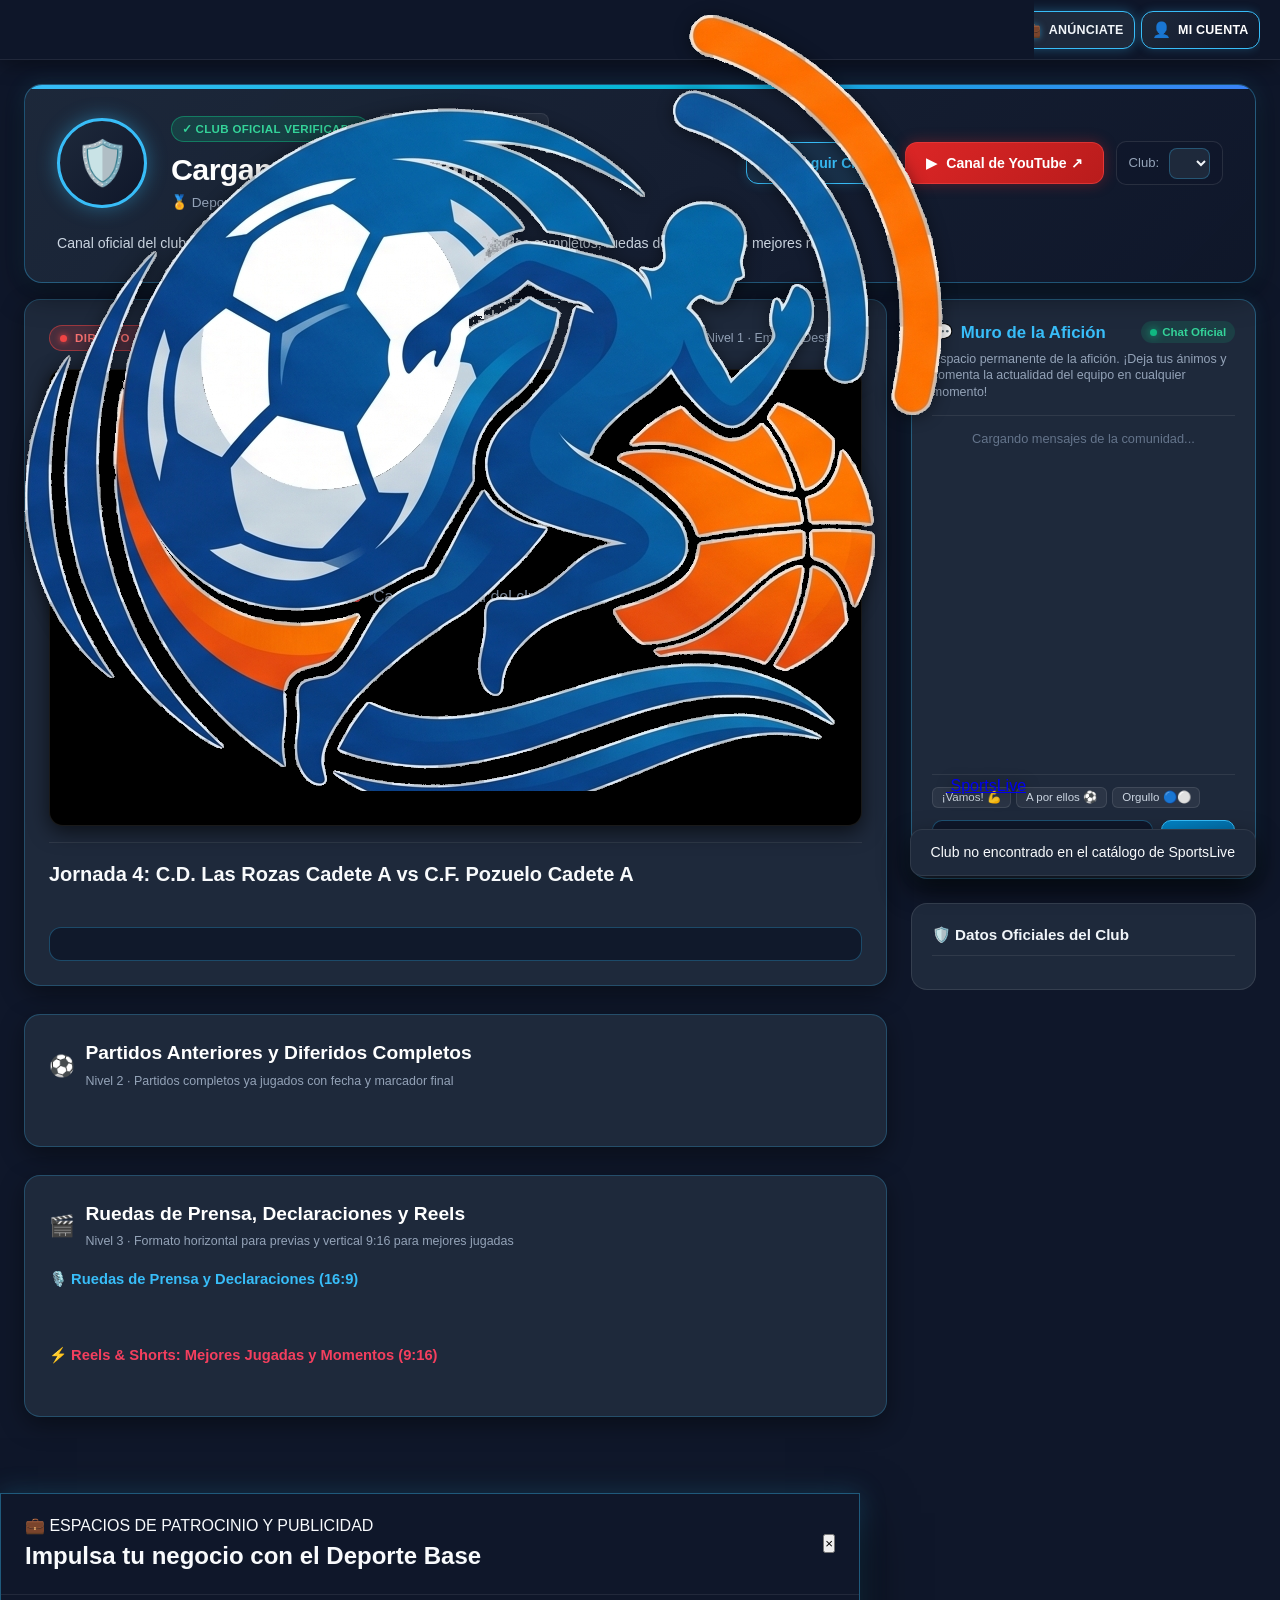
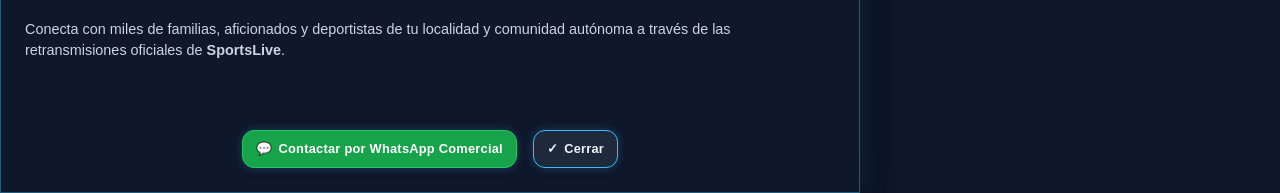
==== commit b85bb971: "fix: responsive layout, safe-area insets, navigation bar and mobile inputs" ====
--- a/public/club.html
+++ b/public/club.html
@@ -2,7 +2,7 @@
 <html lang="es">
 <head>
   <meta charset="UTF-8">
-  <meta name="viewport" content="width=device-width, initial-scale=1.0">
+  <meta name="viewport" content="width=device-width, initial-scale=1.0, viewport-fit=cover">
   <title>Canal Oficial de Club - SportsLive</title>
   <link rel="icon" type="image/png" href="logo.png">
   <link rel="preconnect" href="https://fonts.googleapis.com">
--- a/public/css/styles.css
+++ b/public/css/styles.css
@@ -66,6 +66,10 @@
   color: var(--text-main);
   line-height: 1.5;
   min-height: 100vh;
+  min-height: 100dvh;
+  padding-left: env(safe-area-inset-left, 0px);
+  padding-right: env(safe-area-inset-right, 0px);
+  padding-bottom: env(safe-area-inset-bottom, 0px);
   display: flex;
   flex-direction: column;
 }
@@ -85,6 +89,8 @@
   max-width: 100%;
   height: 60px;
   box-sizing: border-box;
+  padding-left: env(safe-area-inset-left, 0px);
+  padding-right: env(safe-area-inset-right, 0px);
 }
 
 .header-container,
@@ -93,7 +99,7 @@
   width: 100%;
   height: 60px;
   margin: 0 auto;
-  padding: 0 1.25rem;
+  padding: 0 max(1.25rem, env(safe-area-inset-left, 0px)) 0 max(1.25rem, env(safe-area-inset-right, 0px));
   display: flex;
   flex-wrap: nowrap;
   white-space: nowrap;
@@ -161,6 +167,44 @@
   flex: 1;
   min-width: 0;
   height: 100%;
+}
+
+.header-right-zone-group {
+  display: flex;
+  align-items: center;
+  gap: 8px;
+  flex-shrink: 0;
+  height: 100%;
+}
+
+.btn-mobile-nav-toggle {
+  display: none; /* Oculto en escritorio */
+  appearance: none;
+  -webkit-appearance: none;
+  background: #1e293b;
+  border: 1px solid #38bdf8;
+  color: #f1f5f9;
+  width: 38px;
+  height: 38px;
+  border-radius: 12px;
+  font-size: 1.25rem;
+  line-height: 1;
+  cursor: pointer;
+  align-items: center;
+  justify-content: center;
+  box-shadow: 0 0 10px rgba(56, 189, 248, 0.25);
+  transition: var(--transition-standard);
+  flex-shrink: 0;
+  padding: 0;
+  outline: none;
+}
+
+.btn-mobile-nav-toggle:hover,
+.btn-mobile-nav-toggle.active {
+  background: rgba(56, 189, 248, 0.2);
+  border-color: #38bdf8;
+  color: #38bdf8;
+  box-shadow: 0 0 14px rgba(56, 189, 248, 0.55);
 }
 
 .capsule-dropdown-wrap {
@@ -268,6 +312,19 @@
   font-size: 0.8rem;
   white-space: nowrap;
   box-sizing: border-box;
+  display: inline-flex;
+  align-items: center;
+  gap: 0.4rem;
+  max-width: 160px;
+}
+
+.account-btn-label {
+  display: inline-block;
+  max-width: 100px;
+  overflow: hidden;
+  text-overflow: ellipsis;
+  white-space: nowrap;
+  vertical-align: middle;
 }
 
 .account-capsule-btn:hover {
@@ -1118,19 +1175,21 @@
   color: var(--text-muted);
 }
 
-.form-select, .form-input {
+.form-select, .form-input, input, select, textarea {
   background: var(--bg-main);
   border: 1px solid var(--border-subtle);
   color: var(--text-main);
   padding: 0.6rem 0.85rem;
   border-radius: var(--radius-md);
-  font-size: 0.9rem;
+  font-size: 16px !important; /* Previene auto-zoom molesto en iOS Safari / iPad */
+  touch-action: manipulation;
   outline: none;
   transition: var(--transition-standard);
   width: 100%;
-}
-
-.form-select:focus, .form-input:focus {
+  box-sizing: border-box;
+}
+
+.form-select:focus, .form-input:focus, input:focus, select:focus, textarea:focus {
   border-color: var(--accent-blue);
   box-shadow: 0 0 0 3px rgba(59, 130, 246, 0.2);
 }
@@ -1738,14 +1797,17 @@
   background: rgba(3, 7, 18, 0.85);
   backdrop-filter: blur(8px);
   -webkit-backdrop-filter: blur(8px);
-  z-index: 100;
+  z-index: 1000;
   display: flex;
   align-items: center;
   justify-content: center;
-  padding: 1rem;
+  padding: calc(0.75rem + env(safe-area-inset-top, 0px)) calc(0.75rem + env(safe-area-inset-right, 0px)) calc(1.5rem + env(safe-area-inset-bottom, 0px)) calc(0.75rem + env(safe-area-inset-left, 0px));
   opacity: 0;
   pointer-events: none;
   transition: opacity 0.25s ease;
+  min-height: 100vh;
+  min-height: 100dvh;
+  box-sizing: border-box;
 }
 
 .modal-overlay.active {
@@ -1759,8 +1821,9 @@
   border-radius: var(--radius-lg);
   width: min(90vw, 800px);
   max-width: 90vw;
-  max-height: 90vh;
+  max-height: calc(100dvh - 2.5rem);
   overflow-y: auto;
+  -webkit-overflow-scrolling: touch;
   box-shadow: 0 25px 50px -12px rgba(0, 0, 0, 0.85);
   display: flex;
   flex-direction: column;
@@ -2186,41 +2249,242 @@
   color: white;
 }
 
-/* ----------------- Responsive Media Queries (Pantallas <= 768px) ----------------- */
-@media (max-width: 768px) {
+/* ----------------- Barra de navegación y menús responsive ----------------- */
+
+/* 1. TABLET / iPAD (>= 721px) Y MÓVIL EN HORIZONTAL (LANDSCAPE):
+   Conserva los botones principales visibles inline con desplazamiento suave sin ocultarlos tras la hamburguesa */
+@media (min-width: 721px), (orientation: landscape) and (min-width: 541px) {
+  .btn-mobile-nav-toggle {
+    display: none !important;
+  }
+
+  .capsule-nav-group {
+    display: flex !important;
+    position: static !important;
+    width: auto !important;
+    max-height: none !important;
+    background: transparent !important;
+    box-shadow: none !important;
+    border-bottom: none !important;
+    padding: 0 !important;
+    overflow-x: auto !important;
+    -webkit-overflow-scrolling: touch !important;
+    scrollbar-width: none !important;
+    flex-direction: row !important;
+    gap: 6px !important;
+    align-items: center !important;
+    justify-content: flex-end !important;
+  }
+
+  .capsule-nav-group::-webkit-scrollbar {
+    display: none !important;
+    width: 0 !important;
+    height: 0 !important;
+  }
+
+  .capsule-nav-group .capsule-btn {
+    width: auto !important;
+    white-space: nowrap !important;
+    height: 38px !important;
+    line-height: 38px !important;
+    font-size: 0.78rem !important;
+    padding: 0 0.65rem !important;
+    justify-content: center !important;
+    border-radius: 12px !important;
+  }
+
+  .capsule-nav-group .capsule-dropdown-wrap {
+    width: auto !important;
+    display: inline-block !important;
+  }
+
+  .capsule-nav-group .capsule-btn-arrow {
+    margin-left: 0 !important;
+  }
+
+  .capsule-nav-group .floating-dropdown-menu {
+    position: absolute !important;
+    top: calc(100% + 6px) !important;
+    left: 0 !important;
+    width: auto !important;
+    min-width: 190px !important;
+    box-shadow: 0 16px 36px rgba(0, 0, 0, 0.85), 0 0 14px rgba(56, 189, 248, 0.25) !important;
+    margin-top: 0 !important;
+  }
+}
+
+/* 2. PANTALLAS ESTRECHAS EN VERTICAL (MÓVIL <= 720px PORTRAIT O <= 540px):
+   Menú hamburguesa que despliega cajón completo con acceso claro a todos los apartados */
+@media (max-width: 720px) and (orientation: portrait), (max-width: 540px) {
   .header-container,
   .nav-container {
-    padding: 0.65rem 0.85rem;
-    gap: 0.65rem;
-    flex-wrap: wrap;
-  }
-  
+    padding: 0 max(0.75rem, env(safe-area-inset-right, 0px)) 0 max(0.75rem, env(safe-area-inset-left, 0px));
+    gap: 6px;
+    justify-content: space-between;
+  }
+
+  .brand-wrapper {
+    flex-shrink: 1;
+    min-width: 0;
+  }
+
   .brand-text span {
     display: none;
   }
 
+  .brand-text h1 {
+    font-size: 1.15rem;
+    white-space: nowrap;
+  }
+
+  .header-right-zone-group {
+    display: flex;
+    align-items: center;
+    gap: 6px;
+    flex-shrink: 0;
+  }
+
+  /* Mostrar botón hamburguesa (☰) únicamente en pantallas estrechas verticales */
+  .btn-mobile-nav-toggle {
+    display: inline-flex !important;
+  }
+
+  /* Botón de usuario/login compacto en la barra superior móvil */
+  .account-capsule-btn {
+    height: 38px;
+    line-height: 38px;
+    font-size: 0.78rem;
+    padding: 0 0.55rem;
+    white-space: nowrap;
+    border-radius: 10px;
+    max-width: 130px;
+  }
+
+  .account-capsule-btn .account-btn-label {
+    max-width: 70px;
+    overflow: hidden;
+    text-overflow: ellipsis;
+    white-space: nowrap;
+    display: inline-block;
+  }
+
+  /* Navegación secundaria móvil: Colapsada por defecto en formato cajón */
   .capsule-nav-group {
-    display: flex;
-    flex-wrap: wrap;
-    gap: 8px;
-    align-items: center;
-    justify-content: space-between;
+    display: none;
+    position: absolute;
+    top: 60px;
+    left: 0;
+    right: 0;
     width: 100%;
-  }
-
-  .capsule-btn {
-    height: 36px;
-    line-height: 36px;
-    font-size: 0.76rem;
-    padding: 0 0.65rem;
+    background: rgba(15, 23, 42, 0.98);
+    backdrop-filter: blur(20px);
+    -webkit-backdrop-filter: blur(20px);
+    border-bottom: 1px solid var(--border-subtle);
+    box-shadow: 0 16px 36px rgba(0, 0, 0, 0.85);
+    padding: 0.85rem 1rem calc(2rem + env(safe-area-inset-bottom, 0px));
+    padding-left: max(1rem, env(safe-area-inset-left, 0px));
+    padding-right: max(1rem, env(safe-area-inset-right, 0px));
+    box-sizing: border-box;
+    max-height: calc(100dvh - 65px);
+    overflow-y: auto;
+    -webkit-overflow-scrolling: touch;
+    z-index: 1000;
+    flex-direction: column;
+    gap: 0.65rem;
+  }
+
+  /* Al desplegar el menú hamburguesa */
+  .capsule-nav-group.mobile-open {
+    display: flex !important;
+    animation: mobileNavFadeIn 0.22s cubic-bezier(0.16, 1, 0.3, 1) forwards;
+  }
+
+  @keyframes mobileNavFadeIn {
+    from {
+      opacity: 0;
+      transform: translateY(-8px);
+    }
+    to {
+      opacity: 1;
+      transform: translateY(0);
+    }
+  }
+
+  /* Botones dentro del menú cajón móvil */
+  .capsule-nav-group .capsule-btn {
+    width: 100%;
+    justify-content: flex-start;
+    padding: 0 1rem;
+    height: 44px;
+    line-height: 44px;
+    font-size: 0.86rem;
     border-radius: 10px;
-    gap: 0.35rem;
+    box-sizing: border-box;
+  }
+
+  .capsule-nav-group .capsule-dropdown-wrap {
+    width: 100%;
+    display: block;
+  }
+
+  .capsule-nav-group .capsule-btn-arrow {
+    margin-left: auto;
+  }
+
+  /* Desplegables adaptados a acordeón en el menú móvil */
+  .capsule-nav-group .floating-dropdown-menu {
+    position: static !important;
+    transform: none !important;
+    width: 100% !important;
+    min-width: 100% !important;
+    box-sizing: border-box;
+    margin-top: 0.4rem;
+    background: #0f172a;
+    border: 1px solid rgba(56, 189, 248, 0.4);
+    box-shadow: none;
+    border-radius: 10px;
+    animation: none;
+    display: none;
+  }
+
+  .capsule-nav-group .capsule-dropdown-wrap.open .floating-dropdown-menu {
+    display: block !important;
+  }
+}
+
+@media (max-width: 380px) {
+  .brand-text h1 {
+    font-size: 1rem;
+  }
+  .brand-logo {
+    height: 30px;
+  }
+  .account-capsule-btn {
+    padding: 0 0.45rem;
+    max-width: 90px;
+    font-size: 0.74rem;
+  }
+  .account-capsule-btn .account-btn-label {
+    max-width: 45px;
+  }
+}
+
+/* 3. DISPOSICIÓN DE CONTENIDO Y REPRODUCTOR (PANTALLAS <= 768px) */
+@media (max-width: 768px) {
+  .app-header,
+  .navbar-header {
+    height: 60px;
+    position: sticky;
+    top: 0;
+    z-index: 1000;
   }
 
   .main-content {
-    padding: 1rem 0.75rem 2.5rem;
+    min-height: calc(100dvh - 60px);
+    padding: 1rem max(0.75rem, env(safe-area-inset-left, 0px)) calc(2.5rem + env(safe-area-inset-bottom, 0px)) max(0.75rem, env(safe-area-inset-right, 0px));
     width: 100%;
     max-width: 100%;
+    box-sizing: border-box;
   }
 
   .main-layout-container {
@@ -4580,8 +4844,8 @@
 @media (max-width: 768px) {
   .guest-floating-bar {
     border-radius: 16px;
-    bottom: 0.65rem;
-    padding: 0.75rem 1rem;
+    bottom: calc(0.65rem + env(safe-area-inset-bottom, 0px));
+    padding: 0.75rem 1rem calc(0.75rem + env(safe-area-inset-bottom, 0px));
   }
   .guest-floating-bar-content {
     flex-direction: column;
@@ -5032,6 +5296,21 @@
   .guest-lead-actions {
     flex-direction: column;
   }
+  .brand-text h1 {
+    font-size: 1.05rem;
+  }
+  .brand-logo {
+    height: 32px;
+  }
+  .account-capsule-btn {
+    padding: 0 0.5rem;
+    font-size: 0.74rem;
+  }
+  #account-btn-label {
+    max-width: 100px;
+    overflow: hidden;
+    text-overflow: ellipsis;
+  }
 }
 
 .btn-guest-lead-dismiss {
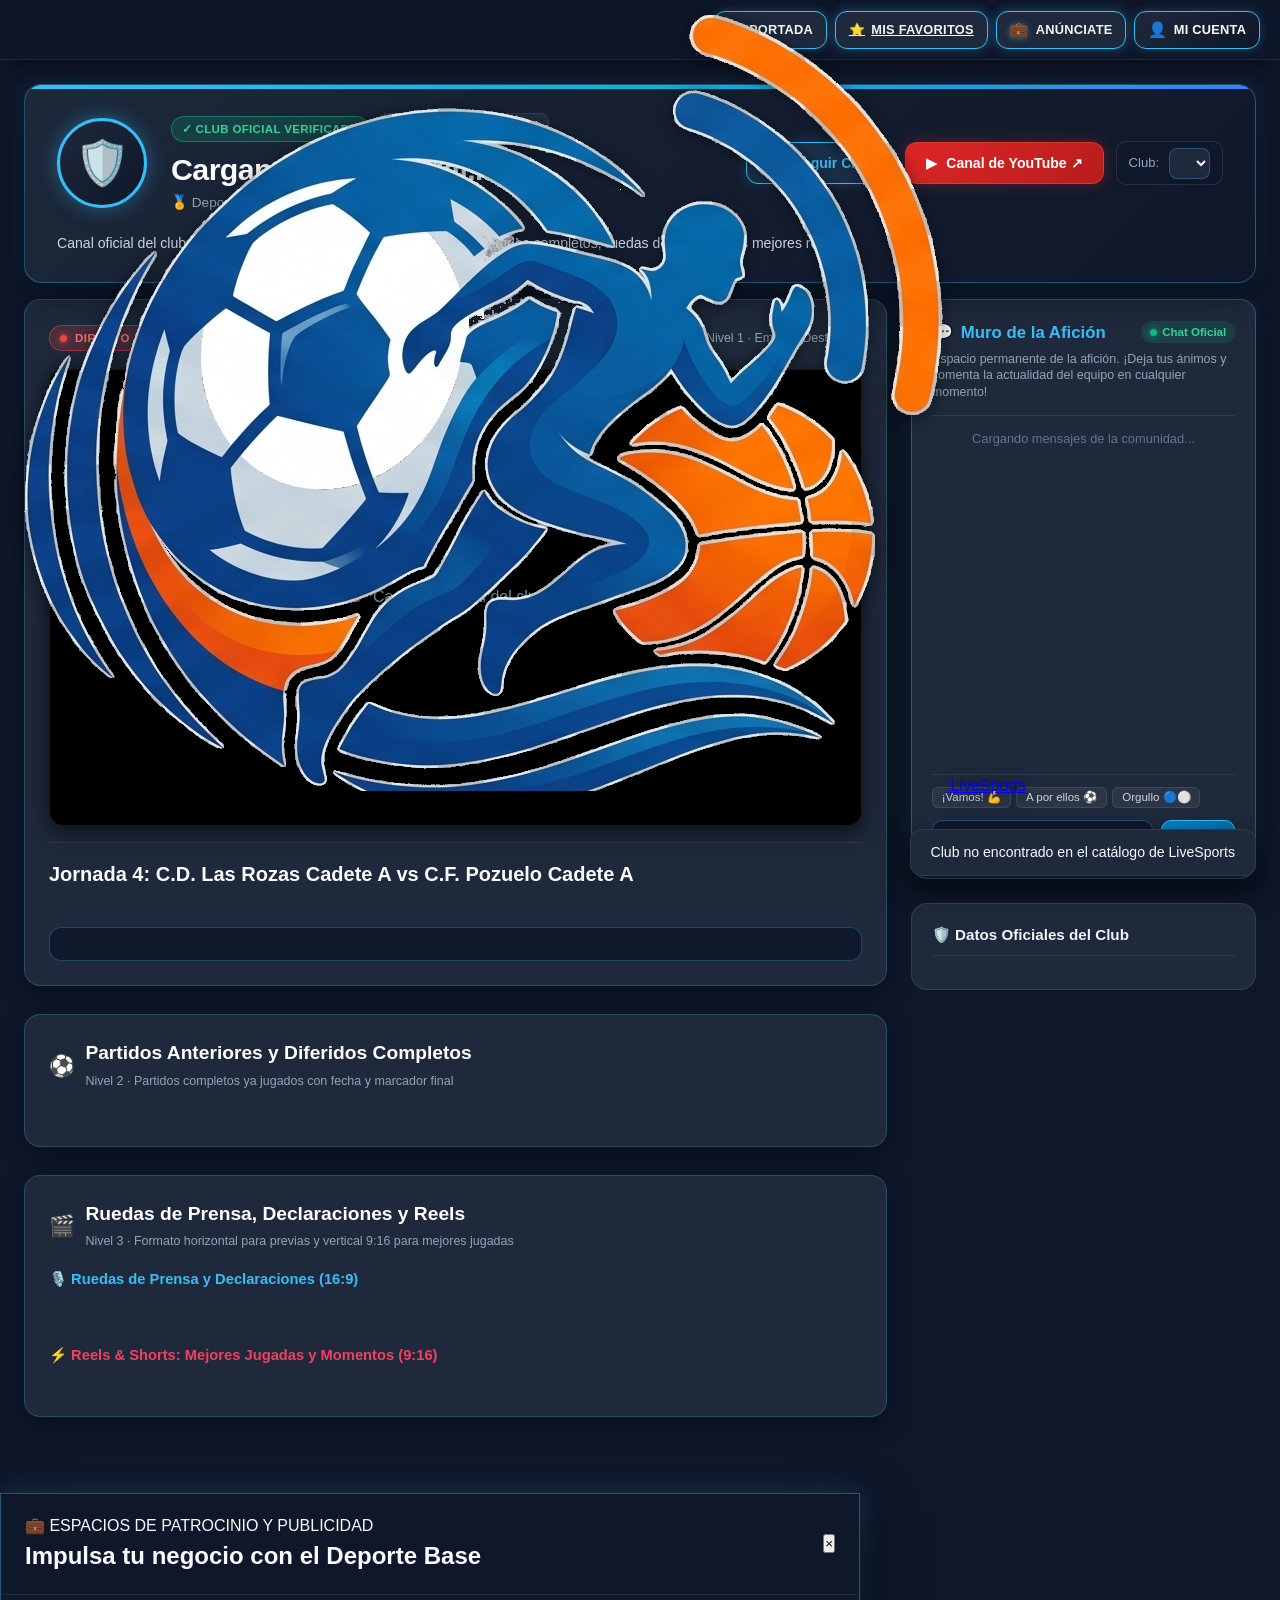
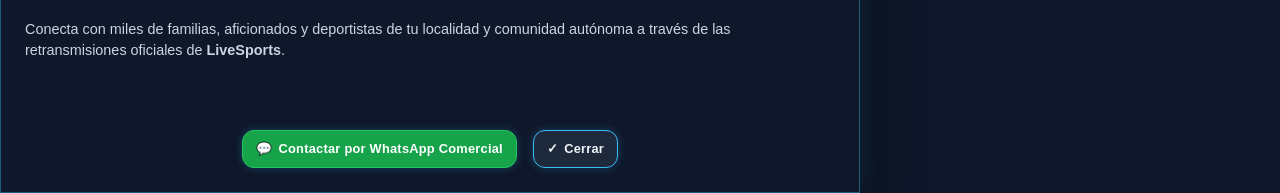
==== commit 1377e6ef: "refactor: rebrand to LiveSports and reduce favorites card dimensions by 50%" ====
--- a/public/club.html
+++ b/public/club.html
@@ -3,7 +3,7 @@
 <head>
   <meta charset="UTF-8">
   <meta name="viewport" content="width=device-width, initial-scale=1.0, viewport-fit=cover">
-  <title>Canal Oficial de Club - SportsLive</title>
+  <title>Canal Oficial de Club - LiveSports</title>
   <link rel="icon" type="image/png" href="logo.png">
   <link rel="preconnect" href="https://fonts.googleapis.com">
   <link rel="preconnect" href="https://fonts.gstatic.com" crossorigin>
@@ -17,10 +17,10 @@
   <header class="navbar-header" id="navbar-header">
     <div class="nav-container">
 
-      <!-- Logotipo oficial de SportsLive -->
-      <a href="index.html" class="brand-logo" title="Volver a la portada de SportsLive">
-        <img src="logo.png" alt="SportsLive Logo" class="brand-logo-img">
-        <span class="brand-name">SportsLive</span>
+      <!-- Logotipo oficial de LiveSports -->
+      <a href="index.html" class="brand-logo" title="Volver a la portada de LiveSports">
+        <img src="logo.png" alt="LiveSports Logo" class="brand-logo-img">
+        <span class="brand-name">LiveSports</span>
       </a>
 
       <!-- Botonera superior de navegación -->
@@ -33,7 +33,7 @@
           <span>⭐</span> <span class="capsule-btn-text">MIS FAVORITOS</span>
         </a>
 
-        <button type="button" class="capsule-btn btn-sponsor-capsule" onclick="openSponsorModal(event)" title="Publicidad y Patrocinio en SportsLive">
+        <button type="button" class="capsule-btn btn-sponsor-capsule" onclick="openSponsorModal(event)" title="Publicidad y Patrocinio en LiveSports">
           <span class="capsule-icon-sponsor">💼</span>
           <span class="capsule-btn-text">ANÚNCIATE</span>
         </button>
@@ -98,7 +98,7 @@
         </div>
 
         <p class="club-hero-description" id="club-description-text" style="color: #cbd5e1; font-size: 0.88rem; margin: 0; line-height: 1.45;">
-          Canal oficial del club en SportsLive con retransmisiones en directo, partidos completos, ruedas de prensa y los mejores reels.
+          Canal oficial del club en LiveSports con retransmisiones en directo, partidos completos, ruedas de prensa y los mejores reels.
         </p>
 
       </div>
@@ -282,11 +282,11 @@
 
       <div class="modal-body">
         <p style="color:#cbd5e1; font-size:0.9rem; margin-bottom:1.5rem;">
-          Conecta con miles de familias, aficionados y deportistas de tu localidad y comunidad autónoma a través de las retransmisiones oficiales de <strong>SportsLive</strong>.
+          Conecta con miles de familias, aficionados y deportistas de tu localidad y comunidad autónoma a través de las retransmisiones oficiales de <strong>LiveSports</strong>.
         </p>
 
         <div style="display:flex; justify-content:center; gap:1rem; flex-wrap:wrap; margin-top:1.5rem;">
-          <a href="https://wa.me/34600000000?text=Hola,%20quiero%20información%20sobre%20patrocinar%20un%20club%20en%20SportsLive" target="_blank" rel="noopener noreferrer" class="capsule-btn" style="background:#16a34a; border-color:#22c55e; color:#fff; text-decoration:none;">
+          <a href="https://wa.me/34600000000?text=Hola,%20quiero%20información%20sobre%20patrocinar%20un%20club%20en%20LiveSports" target="_blank" rel="noopener noreferrer" class="capsule-btn" style="background:#16a34a; border-color:#22c55e; color:#fff; text-decoration:none;">
             <span>💬</span> <span>Contactar por WhatsApp Comercial</span>
           </a>
           <button type="button" class="capsule-btn" onclick="closeSponsorModal()">
--- a/public/css/styles.css
+++ b/public/css/styles.css
@@ -1,5 +1,5 @@
 /* ==========================================================
-   SportsLive - Estilos CSS Modernos para Deportes en Directo
+   LiveSports - Estilos CSS Modernos para Deportes en Directo
    Paleta: #0f172a (fondo), #1e293b (contenedores), #38bdf8 (acento celeste)
    ========================================================== */
 
@@ -79,23 +79,34 @@
 .navbar-header {
   position: sticky;
   top: 0;
-  z-index: 100;
+  z-index: 1000;
   background: rgba(15, 23, 42, 0.95);
   backdrop-filter: blur(14px);
   -webkit-backdrop-filter: blur(14px);
   border-bottom: 1px solid var(--border-subtle);
   box-shadow: 0 4px 20px rgba(0, 0, 0, 0.4);
   width: 100%;
-  max-width: 100%;
+  max-width: 100vw;
   height: 60px;
   box-sizing: border-box;
+  overflow: visible !important;
+  display: flex;
+  justify-content: space-between;
+  align-items: center;
   padding-left: env(safe-area-inset-left, 0px);
   padding-right: env(safe-area-inset-right, 0px);
 }
 
+.app-header:has(.mobile-open),
+.navbar-header:has(.mobile-open),
+.app-header.menu-open,
+.navbar-header.menu-open {
+  overflow: visible !important;
+}
+
 .header-container,
 .nav-container {
-  max-width: 1400px;
+  max-width: 100vw;
   width: 100%;
   height: 60px;
   margin: 0 auto;
@@ -105,8 +116,8 @@
   white-space: nowrap;
   align-items: center;
   justify-content: space-between;
-  gap: 8px;
   box-sizing: border-box;
+  overflow: visible !important;
 }
 
 .brand-wrapper {
@@ -175,6 +186,7 @@
   gap: 8px;
   flex-shrink: 0;
   height: 100%;
+  overflow: visible !important;
 }
 
 .btn-mobile-nav-toggle {
@@ -210,6 +222,11 @@
 .capsule-dropdown-wrap {
   position: relative;
   display: inline-block;
+  overflow: visible;
+}
+
+.capsule-dropdown-wrap.open {
+  z-index: 1001;
 }
 
 .capsule-btn {
@@ -278,6 +295,8 @@
   align-items: center;
   gap: 0.45rem;
   flex-shrink: 0;
+  overflow: visible !important;
+  position: relative;
 }
 
 .btn-broadcast-capsule {
@@ -405,7 +424,7 @@
   border: 1px solid #38bdf8;
   border-radius: 14px;
   box-shadow: 0 16px 36px rgba(0, 0, 0, 0.85), 0 0 14px rgba(56, 189, 248, 0.25);
-  z-index: 1000;
+  z-index: 1001;
   min-width: 220px;
   padding: 0.5rem;
   display: none;
@@ -413,10 +432,13 @@
 }
 
 .floating-dropdown-menu.user-dropdown-menu {
-  left: auto;
-  right: 0;
-  transform: none;
+  position: absolute !important;
+  left: auto !important;
+  right: 0 !important;
+  top: calc(100% + 8px) !important;
+  transform: none !important;
   min-width: 195px;
+  z-index: 1001 !important;
   animation: dropdownFadeRight 0.18s cubic-bezier(0.16, 1, 0.3, 1) forwards;
 }
 
@@ -2251,9 +2273,10 @@
 
 /* ----------------- Barra de navegación y menús responsive ----------------- */
 
-/* 1. TABLET / iPAD (>= 721px) Y MÓVIL EN HORIZONTAL (LANDSCAPE):
-   Conserva los botones principales visibles inline con desplazamiento suave sin ocultarlos tras la hamburguesa */
-@media (min-width: 721px), (orientation: landscape) and (min-width: 541px) {
+/* 1. TABLET Y ESCRITORIO (>= 768px):
+   Conserva visibles todos los botones de navegación (MIS FAVORITOS, DIRECTOS, DEPORTES, etc.)
+   en la barra superior sin ocultarlos detrás del menú hamburguesa */
+@media (min-width: 768px) {
   .btn-mobile-nav-toggle {
     display: none !important;
   }
@@ -2262,24 +2285,16 @@
     display: flex !important;
     position: static !important;
     width: auto !important;
-    max-height: none !important;
     background: transparent !important;
     box-shadow: none !important;
     border-bottom: none !important;
     padding: 0 !important;
-    overflow-x: auto !important;
-    -webkit-overflow-scrolling: touch !important;
-    scrollbar-width: none !important;
+    overflow: visible !important;
     flex-direction: row !important;
     gap: 6px !important;
     align-items: center !important;
     justify-content: flex-end !important;
-  }
-
-  .capsule-nav-group::-webkit-scrollbar {
-    display: none !important;
-    width: 0 !important;
-    height: 0 !important;
+    max-height: none !important;
   }
 
   .capsule-nav-group .capsule-btn {
@@ -2287,8 +2302,8 @@
     white-space: nowrap !important;
     height: 38px !important;
     line-height: 38px !important;
-    font-size: 0.78rem !important;
-    padding: 0 0.65rem !important;
+    font-size: 0.8rem !important;
+    padding: 0 0.75rem !important;
     justify-content: center !important;
     border-radius: 12px !important;
   }
@@ -2296,10 +2311,6 @@
   .capsule-nav-group .capsule-dropdown-wrap {
     width: auto !important;
     display: inline-block !important;
-  }
-
-  .capsule-nav-group .capsule-btn-arrow {
-    margin-left: 0 !important;
   }
 
   .capsule-nav-group .floating-dropdown-menu {
@@ -2313,51 +2324,224 @@
   }
 }
 
-/* 2. PANTALLAS ESTRECHAS EN VERTICAL (MÓVIL <= 720px PORTRAIT O <= 540px):
-   Menú hamburguesa que despliega cajón completo con acceso claro a todos los apartados */
-@media (max-width: 720px) and (orientation: portrait), (max-width: 540px) {
+/* 2. TABLETS / IPAD EN ORIENTACIÓN VERTICAL (768px a 1023px):
+   Espaciado y relleno compactos para que todos los botones de navegación encajen limpiamente */
+@media (min-width: 768px) and (max-width: 1023px) {
+  .header-container,
+  .nav-container {
+    padding: 0 max(0.65rem, env(safe-area-inset-right, 0px)) 0 max(0.65rem, env(safe-area-inset-left, 0px));
+    gap: 6px;
+  }
+
+  .brand-wrapper {
+    gap: 0.45rem;
+    flex-shrink: 0;
+  }
+
+  .brand-logo {
+    height: 32px;
+  }
+
+  .brand-text h1 {
+    font-size: 1.05rem;
+  }
+
+  .capsule-nav-group {
+    gap: 4px !important;
+  }
+
+  .capsule-nav-group .capsule-btn {
+    height: 34px !important;
+    line-height: 34px !important;
+    font-size: 0.72rem !important;
+    padding: 0 0.45rem !important;
+    gap: 0.25rem !important;
+    border-radius: 9px !important;
+  }
+
+  .account-capsule-btn {
+    height: 34px;
+    line-height: 34px;
+    font-size: 0.74rem;
+    padding: 0 0.55rem;
+    gap: 0.3rem;
+    max-width: 115px;
+    border-radius: 9px;
+  }
+
+  .account-capsule-btn .account-btn-label {
+    max-width: 65px;
+  }
+}
+
+/* 3. ESCRITORIO AMPLIO (>= 1024px):
+   Espaciado holgado */
+@media (min-width: 1024px) {
+  .header-container,
+  .nav-container {
+    padding: 0 max(1.25rem, env(safe-area-inset-right, 0px)) 0 max(1.25rem, env(safe-area-inset-left, 0px));
+    gap: 12px;
+  }
+
+  .brand-wrapper {
+    gap: 0.75rem;
+  }
+
+  .brand-logo {
+    height: 38px;
+  }
+
+  .brand-text h1 {
+    font-size: 1.25rem;
+  }
+
+  .capsule-nav-group {
+    gap: 8px !important;
+  }
+
+  .capsule-nav-group .capsule-btn {
+    height: 38px !important;
+    line-height: 38px !important;
+    font-size: 0.8rem !important;
+    padding: 0 0.8rem !important;
+    border-radius: 12px !important;
+  }
+
+  .account-capsule-btn {
+    height: 38px;
+    line-height: 38px;
+    font-size: 0.8rem;
+    padding: 0 0.75rem;
+    border-radius: 12px;
+    max-width: 150px;
+  }
+}
+
+/* 4. DISPOSITIVOS MÓVILES (< 768px):
+   Botón hamburguesa visible, navegación secundaria organizada en cajón flotante sobre el contenido */
+@media (max-width: 767px) {
   .header-container,
   .nav-container {
     padding: 0 max(0.75rem, env(safe-area-inset-right, 0px)) 0 max(0.75rem, env(safe-area-inset-left, 0px));
-    gap: 6px;
     justify-content: space-between;
+    width: 100%;
+    max-width: 100vw;
+    box-sizing: border-box;
   }
 
   .brand-wrapper {
-    flex-shrink: 1;
-    min-width: 0;
+    flex-shrink: 0;
+    display: flex;
+    align-items: center;
+    gap: 0.6rem;
+  }
+
+  .brand-logo {
+    height: 34px;
+    width: auto;
+  }
+
+  .brand-text h1 {
+    font-size: 1.12rem;
+    white-space: nowrap;
   }
 
   .brand-text span {
     display: none;
-  }
-
-  .brand-text h1 {
-    font-size: 1.15rem;
-    white-space: nowrap;
   }
 
   .header-right-zone-group {
     display: flex;
     align-items: center;
-    gap: 6px;
+    gap: 8px;
     flex-shrink: 0;
   }
 
-  /* Mostrar botón hamburguesa (☰) únicamente en pantallas estrechas verticales */
+  /* Mostrar botón hamburguesa limpio */
   .btn-mobile-nav-toggle {
     display: inline-flex !important;
   }
 
-  /* Botón de usuario/login compacto en la barra superior móvil */
+  /* Ocultar barra horizontal secundaria en cabecera móvil por defecto */
+  .capsule-nav-group {
+    display: none !important;
+    position: fixed !important;
+    top: 60px !important;
+    left: 0 !important;
+    right: 0 !important;
+    width: 100% !important;
+    background: rgba(15, 23, 42, 0.98) !important;
+    backdrop-filter: blur(20px) !important;
+    -webkit-backdrop-filter: blur(20px) !important;
+    border-bottom: 1px solid var(--border-subtle) !important;
+    box-shadow: 0 16px 36px rgba(0, 0, 0, 0.85) !important;
+    padding: 1rem max(1rem, env(safe-area-inset-right, 0px)) calc(2rem + env(safe-area-inset-bottom, 0px)) max(1rem, env(safe-area-inset-left, 0px)) !important;
+    box-sizing: border-box !important;
+    max-height: calc(100dvh - 60px) !important;
+    overflow-y: auto !important;
+    -webkit-overflow-scrolling: touch !important;
+    z-index: 1002 !important;
+    flex-direction: column !important;
+    gap: 0.65rem !important;
+  }
+
+  /* Al pulsar ☰, se despliega el menú con todos los accesos flotando sobre la pantalla */
+  .capsule-nav-group.mobile-open {
+    display: flex !important;
+    animation: mobileNavFadeIn 0.22s cubic-bezier(0.16, 1, 0.3, 1) forwards;
+  }
+
+  /* Botones dentro del menú desplegado */
+  .capsule-nav-group .capsule-btn {
+    width: 100% !important;
+    justify-content: flex-start !important;
+    padding: 0 1rem !important;
+    height: 44px !important;
+    line-height: 44px !important;
+    font-size: 0.88rem !important;
+    border-radius: 10px !important;
+    box-sizing: border-box !important;
+  }
+
+  .capsule-nav-group .capsule-dropdown-wrap {
+    width: 100% !important;
+    display: block !important;
+  }
+
+  .capsule-nav-group .capsule-btn-arrow {
+    margin-left: auto !important;
+  }
+
+  /* Desplegables adaptados a acordeón en el menú móvil */
+  .capsule-nav-group .floating-dropdown-menu {
+    position: static !important;
+    transform: none !important;
+    width: 100% !important;
+    min-width: 100% !important;
+    box-sizing: border-box !important;
+    margin-top: 0.4rem !important;
+    background: #0f172a !important;
+    border: 1px solid rgba(56, 189, 248, 0.4) !important;
+    box-shadow: none !important;
+    border-radius: 10px !important;
+    animation: none !important;
+    display: none;
+  }
+
+  .capsule-nav-group .capsule-dropdown-wrap.open .floating-dropdown-menu {
+    display: block !important;
+  }
+
+  /* Botón de usuario en formato compacto */
   .account-capsule-btn {
     height: 38px;
     line-height: 38px;
-    font-size: 0.78rem;
-    padding: 0 0.55rem;
+    font-size: 0.8rem;
+    padding: 0 0.65rem;
     white-space: nowrap;
     border-radius: 10px;
     max-width: 130px;
+    box-sizing: border-box;
   }
 
   .account-capsule-btn .account-btn-label {
@@ -2367,105 +2551,71 @@
     white-space: nowrap;
     display: inline-block;
   }
-
-  /* Navegación secundaria móvil: Colapsada por defecto en formato cajón */
-  .capsule-nav-group {
-    display: none;
-    position: absolute;
-    top: 60px;
-    left: 0;
-    right: 0;
-    width: 100%;
-    background: rgba(15, 23, 42, 0.98);
-    backdrop-filter: blur(20px);
-    -webkit-backdrop-filter: blur(20px);
-    border-bottom: 1px solid var(--border-subtle);
-    box-shadow: 0 16px 36px rgba(0, 0, 0, 0.85);
-    padding: 0.85rem 1rem calc(2rem + env(safe-area-inset-bottom, 0px));
-    padding-left: max(1rem, env(safe-area-inset-left, 0px));
-    padding-right: max(1rem, env(safe-area-inset-right, 0px));
-    box-sizing: border-box;
-    max-height: calc(100dvh - 65px);
-    overflow-y: auto;
-    -webkit-overflow-scrolling: touch;
-    z-index: 1000;
-    flex-direction: column;
-    gap: 0.65rem;
-  }
-
-  /* Al desplegar el menú hamburguesa */
-  .capsule-nav-group.mobile-open {
-    display: flex !important;
-    animation: mobileNavFadeIn 0.22s cubic-bezier(0.16, 1, 0.3, 1) forwards;
-  }
-
-  @keyframes mobileNavFadeIn {
-    from {
-      opacity: 0;
-      transform: translateY(-8px);
-    }
-    to {
-      opacity: 1;
-      transform: translateY(0);
-    }
-  }
-
-  /* Botones dentro del menú cajón móvil */
-  .capsule-nav-group .capsule-btn {
-    width: 100%;
-    justify-content: flex-start;
-    padding: 0 1rem;
-    height: 44px;
-    line-height: 44px;
-    font-size: 0.86rem;
-    border-radius: 10px;
-    box-sizing: border-box;
-  }
-
-  .capsule-nav-group .capsule-dropdown-wrap {
-    width: 100%;
-    display: block;
-  }
-
-  .capsule-nav-group .capsule-btn-arrow {
-    margin-left: auto;
-  }
-
-  /* Desplegables adaptados a acordeón en el menú móvil */
-  .capsule-nav-group .floating-dropdown-menu {
-    position: static !important;
-    transform: none !important;
-    width: 100% !important;
-    min-width: 100% !important;
-    box-sizing: border-box;
-    margin-top: 0.4rem;
-    background: #0f172a;
-    border: 1px solid rgba(56, 189, 248, 0.4);
-    box-shadow: none;
-    border-radius: 10px;
-    animation: none;
-    display: none;
-  }
-
-  .capsule-nav-group .capsule-dropdown-wrap.open .floating-dropdown-menu {
-    display: block !important;
+}
+
+/* 5. EN MÓVIL VERTICAL (< 600px):
+   Reduce el botón de usuario a su icono o texto corto para que no desplace los elementos */
+@media (max-width: 600px) {
+  .header-container,
+  .nav-container {
+    padding: 0 max(0.6rem, env(safe-area-inset-right, 0px)) 0 max(0.6rem, env(safe-area-inset-left, 0px));
+    gap: 6px;
+  }
+
+  .brand-logo {
+    height: 32px;
+  }
+
+  .brand-text h1 {
+    font-size: 1.05rem;
+  }
+
+  .account-capsule-btn {
+    height: 36px;
+    line-height: 36px;
+    padding: 0 0.5rem;
+    font-size: 0.74rem;
+    max-width: 105px;
+    gap: 0.25rem;
+    border-radius: 8px;
+  }
+
+  .account-capsule-btn .account-btn-label {
+    max-width: 50px;
+    font-size: 0.74rem;
+  }
+
+  .btn-mobile-nav-toggle {
+    width: 36px;
+    height: 36px;
+    font-size: 1.15rem;
+    border-radius: 8px;
   }
 }
 
 @media (max-width: 380px) {
   .brand-text h1 {
-    font-size: 1rem;
-  }
+    font-size: 0.95rem;
+  }
+
   .brand-logo {
-    height: 30px;
-  }
+    height: 28px;
+  }
+
+  /* En pantallas ultraestrechas (< 380px), mostrar solo el icono para máxima compacidad */
+  .account-capsule-btn .account-btn-label {
+    display: none !important;
+  }
+
   .account-capsule-btn {
-    padding: 0 0.45rem;
-    max-width: 90px;
-    font-size: 0.74rem;
-  }
-  .account-capsule-btn .account-btn-label {
-    max-width: 45px;
+    width: 36px;
+    max-width: 36px;
+    padding: 0;
+    justify-content: center;
+  }
+
+  .account-capsule-btn .capsule-btn-arrow {
+    display: none !important;
   }
 }
 
@@ -3198,14 +3348,7 @@
 }
 
 .badge-fav-count {
-  background: #38bdf8;
-  color: #0f172a;
-  border-radius: 9999px;
-  padding: 0.08rem 0.45rem;
-  font-size: 0.72rem;
-  font-weight: 800;
-  margin-left: 0.25rem;
-  box-shadow: 0 0 8px rgba(56, 189, 248, 0.6);
+  display: none !important;
 }
 
 /* Banner Destacado Superior de Favoritos (SELECCIÓN PERSONALIZADA) */
@@ -3219,7 +3362,7 @@
   margin-left: 0 !important;
   margin-right: 0 !important;
   width: 100% !important;
-  max-width: 680px !important;
+  max-width: 100% !important;
   box-shadow: 0 0 20px rgba(56, 189, 248, 0.2);
   display: flex;
   align-items: center;
@@ -3306,6 +3449,209 @@
   color: #38bdf8;
   border-color: #38bdf8;
   box-shadow: 0 0 14px rgba(56, 189, 248, 0.4);
+}
+
+/* ==========================================================
+   REDUCCIÓN AL 50% Y DOBLE COLUMNA PARA TARJETAS DE FAVORITOS
+   "En Directo y Última Semana de tus Favoritos"
+   ========================================================== */
+
+/* Rejilla de tarjetas de medios favoritos dentro del banner destacado */
+.fav-media-cards-grid {
+  display: grid;
+  grid-template-columns: repeat(2, 1fr);
+  gap: 0.75rem;
+  width: 100%;
+  margin-top: 0.85rem;
+  box-sizing: border-box;
+}
+
+/* Rejilla principal en modo catálogo de favoritos */
+.matches-grid.favorites-view-grid {
+  display: grid;
+  grid-template-columns: repeat(2, 1fr);
+  gap: 0.75rem;
+  width: 100%;
+  box-sizing: border-box;
+}
+
+@media (min-width: 1100px) {
+  .matches-grid.favorites-view-grid {
+    grid-template-columns: repeat(2, 1fr);
+  }
+}
+
+@media (max-width: 640px) {
+  .fav-media-cards-grid,
+  .matches-grid.favorites-view-grid {
+    grid-template-columns: 1fr;
+    gap: 0.65rem;
+  }
+}
+
+/* Escalado al 50% del footprint de tarjeta, altura de vídeo y tipografía */
+.favorites-view-grid .match-card,
+.fav-media-cards-grid .match-card,
+.match-card.fav-scaled-card {
+  border-radius: 8px;
+  box-shadow: 0 2px 8px rgba(0, 0, 0, 0.4);
+  max-width: 100%;
+  transition: transform 0.2s ease, box-shadow 0.2s ease;
+}
+
+/* Miniatura reducida al 50% de altura (~110px frente a ~220px habitual) */
+.favorites-view-grid .match-card .card-thumb-wrapper,
+.fav-media-cards-grid .match-card .card-thumb-wrapper,
+.match-card.fav-scaled-card .card-thumb-wrapper {
+  max-height: 110px;
+  aspect-ratio: 16 / 9;
+}
+
+.favorites-view-grid .match-card .card-badges-top,
+.fav-media-cards-grid .match-card .card-badges-top,
+.match-card.fav-scaled-card .card-badges-top {
+  padding: 0.22rem 0.35rem 0.4rem;
+}
+
+.favorites-view-grid .match-card .card-badge-status,
+.fav-media-cards-grid .match-card .card-badge-status,
+.match-card.fav-scaled-card .card-badge-status {
+  font-size: 0.58rem;
+  padding: 0.1rem 0.35rem;
+  gap: 0.2rem;
+}
+
+.favorites-view-grid .match-card .card-badge-platform,
+.fav-media-cards-grid .match-card .card-badge-platform,
+.match-card.fav-scaled-card .card-badge-platform {
+  font-size: 0.55rem;
+  padding: 0.1rem 0.3rem;
+}
+
+.favorites-view-grid .match-card .play-overlay-icon,
+.fav-media-cards-grid .match-card .play-overlay-icon,
+.match-card.fav-scaled-card .play-overlay-icon {
+  width: 26px;
+  height: 26px;
+  font-size: 0.75rem;
+}
+
+.favorites-view-grid .match-card .card-body,
+.fav-media-cards-grid .match-card .card-body,
+.match-card.fav-scaled-card .card-body {
+  padding: 0.45rem 0.6rem;
+  gap: 0.28rem;
+}
+
+.favorites-view-grid .match-card .card-match-title,
+.fav-media-cards-grid .match-card .card-match-title,
+.match-card.fav-scaled-card .card-match-title {
+  font-size: 0.78rem;
+  line-height: 1.25;
+  margin-top: 0;
+  margin-bottom: 0;
+  -webkit-line-clamp: 2;
+}
+
+.favorites-view-grid .match-card .card-meta-line,
+.fav-media-cards-grid .match-card .card-meta-line,
+.match-card.fav-scaled-card .card-meta-line {
+  font-size: 0.65rem;
+  gap: 0.25rem;
+}
+
+.favorites-view-grid .match-card .sport-tag,
+.fav-media-cards-grid .match-card .sport-tag,
+.match-card.fav-scaled-card .sport-tag {
+  font-size: 0.62rem;
+  padding: 0.05rem 0.3rem;
+}
+
+.favorites-view-grid .match-card .card-fav-team-badge,
+.fav-media-cards-grid .match-card .card-fav-team-badge,
+.match-card.fav-scaled-card .card-fav-team-badge {
+  font-size: 0.58rem !important;
+  padding: 0.05rem 0.3rem !important;
+}
+
+.favorites-view-grid .match-card .club-badge-link,
+.fav-media-cards-grid .match-card .club-badge-link,
+.match-card.fav-scaled-card .club-badge-link {
+  font-size: 0.62rem !important;
+  padding: 1px 5px !important;
+}
+
+.favorites-view-grid .match-card .card-teams-scoreboard,
+.fav-media-cards-grid .match-card .card-teams-scoreboard,
+.match-card.fav-scaled-card .card-teams-scoreboard {
+  padding: 0.25rem 0.45rem;
+  border-radius: 4px;
+}
+
+.favorites-view-grid .match-card .team-row,
+.fav-media-cards-grid .match-card .team-row,
+.match-card.fav-scaled-card .team-row {
+  padding: 0.05rem 0;
+}
+
+.favorites-view-grid .match-card .team-info,
+.fav-media-cards-grid .match-card .team-info,
+.match-card.fav-scaled-card .team-info {
+  font-size: 0.72rem;
+  gap: 0.25rem;
+}
+
+.favorites-view-grid .match-card .team-score,
+.fav-media-cards-grid .match-card .team-score,
+.match-card.fav-scaled-card .team-score {
+  font-size: 0.78rem;
+}
+
+.favorites-view-grid .match-card .card-venue,
+.fav-media-cards-grid .match-card .card-venue,
+.match-card.fav-scaled-card .card-venue {
+  font-size: 0.62rem;
+  gap: 0.2rem;
+}
+
+.favorites-view-grid .match-card .club-sponsor-strip,
+.fav-media-cards-grid .match-card .club-sponsor-strip,
+.match-card.fav-scaled-card .club-sponsor-strip {
+  padding: 0.18rem 0.4rem;
+  font-size: 0.62rem;
+}
+
+.favorites-view-grid .match-card .card-actions,
+.fav-media-cards-grid .match-card .card-actions,
+.match-card.fav-scaled-card .card-actions {
+  gap: 0.3rem;
+  padding-top: 0.2rem;
+}
+
+.favorites-view-grid .match-card .btn-watch,
+.fav-media-cards-grid .match-card .btn-watch,
+.match-card.fav-scaled-card .btn-watch {
+  padding: 0.25rem 0.45rem;
+  font-size: 0.68rem;
+  height: 27px;
+  border-radius: 5px;
+}
+
+.favorites-view-grid .match-card .btn-bell,
+.fav-media-cards-grid .match-card .btn-bell,
+.match-card.fav-scaled-card .btn-bell {
+  width: 27px;
+  height: 27px;
+  font-size: 0.72rem;
+  border-radius: 5px;
+}
+
+.favorites-view-grid .match-card .action-btn-sm,
+.fav-media-cards-grid .match-card .action-btn-sm,
+.match-card.fav-scaled-card .action-btn-sm {
+  width: 27px;
+  height: 27px;
+  font-size: 0.72rem;
 }
 
 /* Modal de Favoritos */
--- a/public/css/club.css
+++ b/public/css/club.css
@@ -1,6 +1,6 @@
 /* ==========================================================
    ESTILOS PARA LA PÁGINA DE CLUB / CANAL OFICIAL (club.html)
-   SportsLive - Identidad visual oscura (#0f172a) con neón celeste
+   LiveSports - Identidad visual oscura (#0f172a) con neón celeste
    ========================================================== */
 
 /* Cabecera Oficial del Club */
@@ -427,12 +427,12 @@
 }
 
 .club-replay-card {
-  min-width: 270px;
-  max-width: 290px;
+  min-width: 175px;
+  max-width: 205px;
   flex-shrink: 0;
   background: #0f172a;
   border: 1px solid rgba(255, 255, 255, 0.1);
-  border-radius: 14px;
+  border-radius: 10px;
   overflow: hidden;
   transition: all 0.22s ease;
   cursor: pointer;
@@ -449,6 +449,7 @@
 .replay-thumb-wrap {
   position: relative;
   width: 100%;
+  max-height: 105px;
   aspect-ratio: 16 / 9;
   background: #000;
   overflow: hidden;
@@ -462,44 +463,44 @@
 
 .replay-score-overlay {
   position: absolute;
-  bottom: 8px;
-  right: 8px;
+  bottom: 6px;
+  right: 6px;
   background: rgba(15, 23, 42, 0.9);
   border: 1px solid #38bdf8;
   color: #ffffff;
-  padding: 0.15rem 0.55rem;
-  border-radius: 6px;
-  font-size: 0.82rem;
+  padding: 0.1rem 0.4rem;
+  border-radius: 5px;
+  font-size: 0.72rem;
   font-weight: 800;
   letter-spacing: 0.05em;
 }
 
 .replay-badge-tag {
   position: absolute;
-  top: 8px;
-  left: 8px;
+  top: 6px;
+  left: 6px;
   background: rgba(59, 130, 246, 0.85);
   color: #fff;
-  font-size: 0.68rem;
-  font-weight: 700;
-  padding: 0.15rem 0.5rem;
+  font-size: 0.58rem;
+  font-weight: 700;
+  padding: 0.1rem 0.35rem;
   border-radius: 4px;
   letter-spacing: 0.03em;
 }
 
 .replay-card-body {
-  padding: 0.85rem;
+  padding: 0.5rem 0.6rem;
   display: flex;
   flex-direction: column;
   flex-grow: 1;
-  gap: 0.4rem;
+  gap: 0.25rem;
 }
 
 .replay-card-title {
-  font-size: 0.88rem;
+  font-size: 0.76rem;
   font-weight: 700;
   color: #f1f5f9;
-  line-height: 1.35;
+  line-height: 1.25;
   margin: 0;
   display: -webkit-box;
   -webkit-line-clamp: 2;
@@ -512,9 +513,9 @@
   display: flex;
   align-items: center;
   justify-content: space-between;
-  font-size: 0.75rem;
+  font-size: 0.68rem;
   color: #94a3b8;
-  padding-top: 0.4rem;
+  padding-top: 0.25rem;
 }
 
 /* NIVEL 3: Ruedas de Prensa (16:9) y Reels (9:16) */
@@ -532,12 +533,12 @@
 }
 
 .press-card {
-  min-width: 250px;
-  max-width: 270px;
+  min-width: 165px;
+  max-width: 195px;
   flex-shrink: 0;
   background: #0f172a;
   border: 1px solid rgba(255, 255, 255, 0.08);
-  border-radius: 12px;
+  border-radius: 9px;
   overflow: hidden;
   cursor: pointer;
   transition: all 0.2s ease;
@@ -552,31 +553,32 @@
 .press-thumb-box {
   position: relative;
   width: 100%;
+  max-height: 100px;
   aspect-ratio: 16 / 9;
   background: #000;
 }
 
 .press-duration-pill {
   position: absolute;
-  bottom: 6px;
-  right: 6px;
+  bottom: 5px;
+  right: 5px;
   background: rgba(0, 0, 0, 0.8);
   color: #f1f5f9;
-  font-size: 0.7rem;
-  padding: 0.1rem 0.4rem;
-  border-radius: 4px;
+  font-size: 0.62rem;
+  padding: 0.08rem 0.3rem;
+  border-radius: 3px;
 }
 
 .press-card-body {
-  padding: 0.75rem;
+  padding: 0.45rem 0.55rem;
 }
 
 .press-card-title {
-  font-size: 0.84rem;
+  font-size: 0.74rem;
   font-weight: 700;
   color: #f1f5f9;
-  margin: 0 0 0.35rem 0;
-  line-height: 1.35;
+  margin: 0 0 0.25rem 0;
+  line-height: 1.25;
   display: -webkit-box;
   -webkit-line-clamp: 2;
   -webkit-box-orient: vertical;
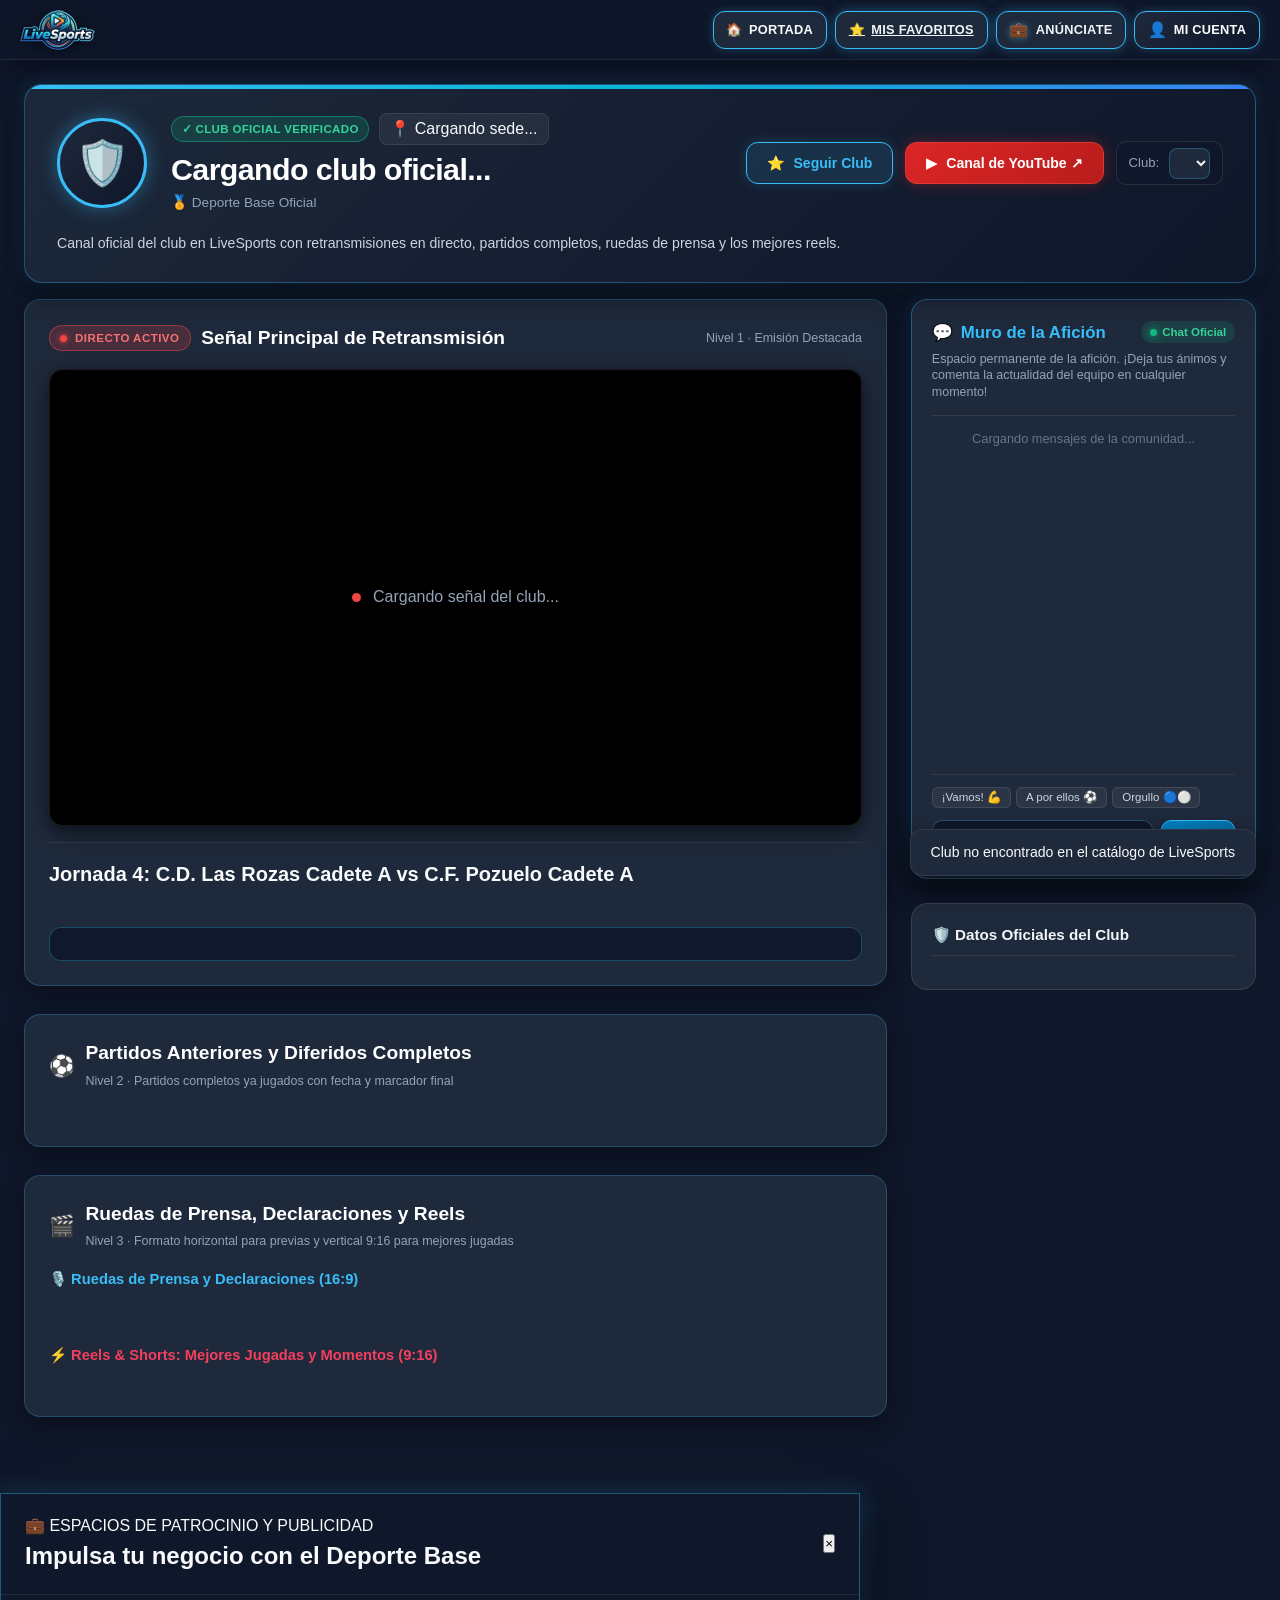
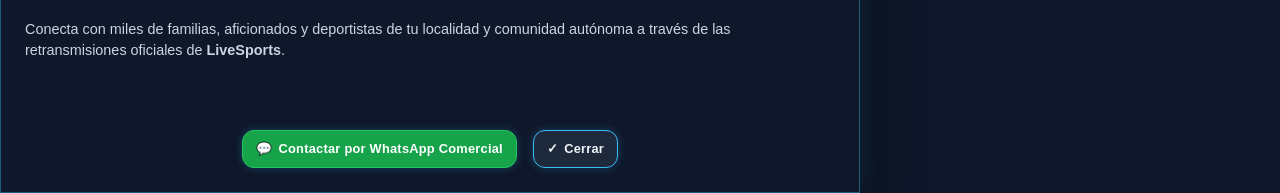
==== commit 9d799d27: "feat: update navbar with new LiveSports badge logo and unify brand names" ====
--- a/public/club.html
+++ b/public/club.html
@@ -17,10 +17,9 @@
   <header class="navbar-header" id="navbar-header">
     <div class="nav-container">
 
-      <!-- Logotipo oficial de LiveSports -->
-      <a href="index.html" class="brand-logo" title="Volver a la portada de LiveSports">
-        <img src="logo.png" alt="LiveSports Logo" class="brand-logo-img">
-        <span class="brand-name">LiveSports</span>
+      <!-- Logotipo oficial de LiveSports (insignia con tipografía integrada) -->
+      <a href="index.html" class="brand-wrapper" title="Volver a la portada de LiveSports" aria-label="Portada de LiveSports">
+        <img src="logo.png" alt="LiveSports" class="brand-logo" width="80" height="42">
       </a>
 
       <!-- Botonera superior de navegación -->
--- a/public/css/styles.css
+++ b/public/css/styles.css
@@ -123,16 +123,17 @@
 .brand-wrapper {
   display: flex;
   align-items: center;
-  gap: 0.75rem;
+  gap: 0.5rem;
   text-decoration: none;
   cursor: pointer;
   flex-shrink: 0;
 }
 
-.brand-logo {
-  height: 38px;
+.brand-logo,
+.brand-logo-img {
+  height: 42px;
+  max-height: 44px;
   width: auto;
-  max-height: 38px;
   object-fit: contain;
   display: block;
   flex-shrink: 0;
@@ -140,9 +141,10 @@
   transition: transform 0.2s cubic-bezier(0.16, 1, 0.3, 1), filter 0.2s ease;
 }
 
-.brand-wrapper:hover .brand-logo {
-  transform: scale(1.05);
-  filter: drop-shadow(0 0 12px rgba(56, 189, 248, 0.55));
+.brand-wrapper:hover .brand-logo,
+.brand-wrapper:hover .brand-logo-img {
+  transform: scale(1.04);
+  filter: drop-shadow(0 0 14px rgba(56, 189, 248, 0.6));
 }
 
 .brand-icon {
@@ -645,6 +647,7 @@
   width: 100%;
   max-width: 100%;
   margin-bottom: 2rem;
+  box-sizing: border-box;
 }
 
 .main-primary-col {
@@ -655,10 +658,11 @@
   flex-direction: column;
   gap: 1.25rem;
   min-width: 0;
-  align-items: flex-start;
+  align-items: stretch;
   margin-left: 0 !important;
   margin-right: 0;
   padding-left: 0;
+  box-sizing: border-box;
 }
 
 .main-sidebar-col {
@@ -900,8 +904,8 @@
 
 .featured-cards-list {
   display: grid;
-  grid-template-columns: repeat(2, 1fr);
-  grid-template-rows: repeat(3, 1fr);
+  grid-template-columns: repeat(2, minmax(0, 1fr));
+  grid-template-rows: repeat(3, minmax(0, 1fr));
   gap: 0.75rem;
   flex: 1;
   min-height: 0;
@@ -2338,12 +2342,12 @@
     flex-shrink: 0;
   }
 
-  .brand-logo {
-    height: 32px;
-  }
-
-  .brand-text h1 {
-    font-size: 1.05rem;
+  .brand-logo,
+  .brand-logo-img {
+    height: 38px;
+    max-height: 40px;
+    width: auto;
+    object-fit: contain;
   }
 
   .capsule-nav-group {
@@ -2384,15 +2388,16 @@
   }
 
   .brand-wrapper {
-    gap: 0.75rem;
-  }
-
-  .brand-logo {
-    height: 38px;
-  }
-
-  .brand-text h1 {
-    font-size: 1.25rem;
+    gap: 0.5rem;
+    flex-shrink: 0;
+  }
+
+  .brand-logo,
+  .brand-logo-img {
+    height: 40px;
+    max-height: 42px;
+    width: auto;
+    object-fit: contain;
   }
 
   .capsule-nav-group {
@@ -2436,9 +2441,12 @@
     gap: 0.6rem;
   }
 
-  .brand-logo {
-    height: 34px;
+  .brand-logo,
+  .brand-logo-img {
+    height: 36px;
+    max-height: 38px;
     width: auto;
+    object-fit: contain;
   }
 
   .brand-text h1 {
@@ -2562,12 +2570,12 @@
     gap: 6px;
   }
 
-  .brand-logo {
-    height: 32px;
-  }
-
-  .brand-text h1 {
-    font-size: 1.05rem;
+  .brand-logo,
+  .brand-logo-img {
+    height: 34px;
+    max-height: 36px;
+    width: auto;
+    object-fit: contain;
   }
 
   .account-capsule-btn {
@@ -2594,12 +2602,12 @@
 }
 
 @media (max-width: 380px) {
-  .brand-text h1 {
-    font-size: 0.95rem;
-  }
-
-  .brand-logo {
-    height: 28px;
+  .brand-logo,
+  .brand-logo-img {
+    height: 30px;
+    max-height: 32px;
+    width: auto;
+    object-fit: contain;
   }
 
   /* En pantallas ultraestrechas (< 380px), mostrar solo el icono para máxima compacidad */
@@ -3452,206 +3460,570 @@
 }
 
 /* ==========================================================
-   REDUCCIÓN AL 50% Y DOBLE COLUMNA PARA TARJETAS DE FAVORITOS
-   "En Directo y Última Semana de tus Favoritos"
+   AGRUPACIÓN POR CLUB Y REDUCCIÓN DE DIMENSIONES (-33%)
+   "En Directo y Emisiones de tus Favoritos"
    ========================================================== */
 
-/* Rejilla de tarjetas de medios favoritos dentro del banner destacado */
-.fav-media-cards-grid {
+/* Contenedor apilado de filas de clubes favoritos */
+.fav-per-club-rows-container {
+  display: flex;
+  flex-direction: column;
+  gap: 1.25rem;
+  width: 100%;
+  margin-top: 0.5rem;
+  margin-bottom: 2.5rem;
+  box-sizing: border-box;
+}
+
+/* Fila horizontal independiente por cada club seguido */
+.fav-club-row-section {
+  display: flex;
+  flex-direction: row;
+  align-items: stretch;
+  gap: 0.85rem;
+  width: 100%;
+  box-sizing: border-box;
+  background: rgba(15, 23, 42, 0.55);
+  border: 1px solid rgba(255, 255, 255, 0.08);
+  border-bottom: 2px solid rgba(56, 189, 248, 0.2);
+  border-radius: 12px;
+  padding: 0.85rem;
+  margin-bottom: 0.35rem;
+  box-shadow: 0 4px 18px rgba(0, 0, 0, 0.35);
+  transition: border-color 0.2s ease, box-shadow 0.2s ease;
+}
+
+.fav-club-row-section:hover {
+  border-color: rgba(56, 189, 248, 0.35);
+  box-shadow: 0 6px 22px rgba(0, 0, 0, 0.45);
+}
+
+/* Columna Izquierda (Ancho fijo ~150px en escritorio): Escudo ~52px x 52px, nombre, categoría y botón canal */
+.fav-club-row-left-col {
+  width: 150px;
+  min-width: 150px;
+  max-width: 150px;
+  flex: 0 0 150px;
+  display: flex;
+  flex-direction: column;
+  justify-content: center;
+  align-items: center;
+  text-align: center;
+  gap: 0.35rem;
+  padding: 0.70rem 0.5rem;
+  background: rgba(255, 255, 255, 0.025);
+  border: 1px solid rgba(255, 255, 255, 0.06);
+  border-radius: 8px;
+  box-sizing: border-box;
+}
+
+.fav-club-left-crest-box {
+  width: 52px;
+  height: 52px;
+  min-width: 52px;
+  min-height: 52px;
+  max-width: 52px;
+  max-height: 52px;
+  display: flex;
+  align-items: center;
+  justify-content: center;
+  border-radius: 50%;
+  background: rgba(255, 255, 255, 0.04);
+  border: 1px solid rgba(255, 255, 255, 0.1);
+  overflow: hidden;
+  flex-shrink: 0;
+  margin: 0 auto;
+}
+
+.club-row-badge,
+.fav-club-left-crest {
+  width: 52px;
+  height: 52px;
+  max-width: 52px;
+  max-height: 52px;
+  object-fit: contain;
+  display: block;
+}
+
+.fav-club-left-crest-fallback {
+  font-size: 1.4rem;
+  line-height: 1;
+}
+
+.fav-club-left-name {
+  font-size: 0.82rem;
+  font-weight: 700;
+  color: #f1f5f9;
+  margin: 0;
+  line-height: 1.25;
+  display: -webkit-box;
+  -webkit-line-clamp: 2;
+  -webkit-box-orient: vertical;
+  overflow: hidden;
+  word-break: break-word;
+}
+
+.club-row-category-badge,
+.fav-club-left-category-badge {
+  font-size: 0.58rem;
+  color: #38bdf8;
+  background: rgba(56, 189, 248, 0.12);
+  border: 1px solid rgba(56, 189, 248, 0.28);
+  padding: 0.1rem 0.45rem;
+  border-radius: 6px;
+  font-weight: 700;
+  text-transform: uppercase;
+  letter-spacing: 0.03em;
+  max-width: 100%;
+  overflow: hidden;
+  text-overflow: ellipsis;
+  white-space: nowrap;
+}
+
+.fav-club-left-count-badge {
+  font-size: 0.56rem;
+  color: #94a3b8;
+  background: rgba(255, 255, 255, 0.05);
+  border: 1px solid rgba(255, 255, 255, 0.1);
+  padding: 0.06rem 0.35rem;
+  border-radius: 10px;
+  font-weight: 600;
+  white-space: nowrap;
+}
+
+.fav-club-left-channel-link {
+  display: inline-flex;
+  align-items: center;
+  justify-content: center;
+  gap: 0.25rem;
+  background: rgba(56, 189, 248, 0.1);
+  border: 1px solid rgba(56, 189, 248, 0.25);
+  color: #38bdf8;
+  font-size: 0.62rem;
+  font-weight: 600;
+  padding: 0.25rem 0.5rem;
+  border-radius: 5px;
+  cursor: pointer;
+  transition: all 0.2s ease;
+  width: 100%;
+  box-sizing: border-box;
+  margin-top: 0.2rem;
+  white-space: nowrap;
+}
+
+.fav-club-left-channel-link:hover {
+  background: rgba(56, 189, 248, 0.22);
+  border-color: #38bdf8;
+  color: #ffffff;
+}
+
+/* Contenedor Derecho: Franja horizontal de estrictamente 3-4 vídeos en una sola línea en escritorio */
+.fav-club-row-right-container {
+  flex: 1;
+  min-width: 0;
   display: grid;
-  grid-template-columns: repeat(2, 1fr);
-  gap: 0.75rem;
-  width: 100%;
-  margin-top: 0.85rem;
+  grid-template-columns: repeat(4, minmax(0, 1fr));
+  gap: 0.55rem;
+  align-items: stretch;
   box-sizing: border-box;
 }
 
-/* Rejilla principal en modo catálogo de favoritos */
+/* Rejilla de favoritos en catálogo principal */
 .matches-grid.favorites-view-grid {
   display: grid;
-  grid-template-columns: repeat(2, 1fr);
-  gap: 0.75rem;
+  grid-template-columns: repeat(4, minmax(0, 1fr));
+  gap: 0.55rem;
   width: 100%;
   box-sizing: border-box;
 }
 
-@media (min-width: 1100px) {
+/* Comportamiento responsive en iPad y Tablets (768px a 1024px en portrait y landscape):
+   Columna izquierda compacta (~130px) y franja derecha con scroll snap suave sin deformar las 4 tarjetas (mínimo 190px) */
+@media (min-width: 768px) and (max-width: 1024px) {
+  .fav-club-row-section {
+    flex-direction: row;
+    align-items: stretch;
+    gap: 0.65rem;
+    padding: 0.70rem 0.65rem;
+  }
+
+  .fav-club-row-left-col {
+    width: 130px;
+    min-width: 130px;
+    max-width: 130px;
+    flex: 0 0 130px;
+    padding: 0.6rem 0.4rem;
+    gap: 0.3rem;
+  }
+
+  .fav-club-left-crest-box {
+    width: 50px;
+    height: 50px;
+    min-width: 50px;
+    min-height: 50px;
+    max-width: 50px;
+    max-height: 50px;
+    margin: 0 auto;
+  }
+
+  .club-row-badge,
+  .fav-club-left-crest {
+    width: 50px;
+    height: 50px;
+    max-width: 50px;
+    max-height: 50px;
+    object-fit: contain;
+  }
+
+  .fav-club-left-name {
+    font-size: 0.76rem;
+    line-height: 1.2;
+  }
+
+  .club-row-category-badge,
+  .fav-club-left-category-badge {
+    font-size: 0.54rem;
+    padding: 0.08rem 0.35rem;
+  }
+
+  .fav-club-left-channel-link {
+    font-size: 0.58rem;
+    padding: 0.2rem 0.35rem;
+  }
+
+  .fav-club-row-right-container {
+    display: flex;
+    flex-wrap: nowrap;
+    overflow-x: auto;
+    overflow-y: hidden;
+    scroll-snap-type: x mandatory;
+    -webkit-overflow-scrolling: touch;
+    scrollbar-width: none;
+    -ms-overflow-style: none;
+    gap: 8px;
+    padding-bottom: 4px;
+    padding-top: 2px;
+    align-items: stretch;
+    width: 100%;
+  }
+
+  .fav-club-row-right-container::-webkit-scrollbar {
+    display: none;
+    width: 0;
+    height: 0;
+  }
+
+  .fav-club-row-right-container .match-card {
+    flex: 0 0 190px;
+    min-width: 190px;
+    max-width: 220px;
+    scroll-snap-align: start;
+    box-sizing: border-box;
+  }
+}
+
+/* Comportamiento responsive en Móviles (< 768px):
+   Cabecera compacta del club en la parte superior y carrusel horizontal de vídeos inferior */
+@media (max-width: 767px) {
+  .fav-club-row-section {
+    flex-direction: column;
+    gap: 0.60rem;
+    padding: 0.65rem;
+  }
+
+  .fav-club-row-left-col {
+    width: 100%;
+    min-width: 0;
+    max-width: 100%;
+    flex: 1 1 100%;
+    flex-direction: row;
+    justify-content: flex-start;
+    align-items: center;
+    text-align: left;
+    padding: 0.45rem 0.65rem;
+    gap: 0.6rem;
+  }
+
+  .fav-club-left-crest-box {
+    width: 44px;
+    height: 44px;
+    min-width: 44px;
+    min-height: 44px;
+    max-width: 44px;
+    max-height: 44px;
+    margin: 0;
+  }
+
+  .club-row-badge,
+  .fav-club-left-crest {
+    width: 44px;
+    height: 44px;
+    max-width: 44px;
+    max-height: 44px;
+    object-fit: contain;
+  }
+
+  .fav-club-left-name {
+    font-size: 0.80rem;
+    white-space: nowrap;
+    -webkit-line-clamp: 1;
+    text-align: left;
+    flex: 1;
+    min-width: 0;
+  }
+
+  .club-row-category-badge,
+  .fav-club-left-category-badge {
+    font-size: 0.54rem;
+    padding: 0.08rem 0.35rem;
+    display: none;
+  }
+
+  .fav-club-left-channel-link {
+    width: auto;
+    margin-top: 0;
+    margin-left: auto;
+    padding: 0.2rem 0.5rem;
+    font-size: 0.60rem;
+  }
+
+  .fav-club-row-right-container,
   .matches-grid.favorites-view-grid {
-    grid-template-columns: repeat(2, 1fr);
-  }
-}
-
-@media (max-width: 640px) {
-  .fav-media-cards-grid,
-  .matches-grid.favorites-view-grid {
-    grid-template-columns: 1fr;
-    gap: 0.65rem;
-  }
-}
-
-/* Escalado al 50% del footprint de tarjeta, altura de vídeo y tipografía */
+    display: flex;
+    flex-wrap: nowrap;
+    overflow-x: auto;
+    overflow-y: hidden;
+    scroll-snap-type: x mandatory;
+    -webkit-overflow-scrolling: touch;
+    scrollbar-width: none;
+    -ms-overflow-style: none;
+    gap: 8px;
+    padding-bottom: 4px;
+    padding-top: 2px;
+    width: 100%;
+  }
+
+  .fav-club-row-right-container::-webkit-scrollbar,
+  .matches-grid.favorites-view-grid::-webkit-scrollbar {
+    display: none;
+    width: 0;
+    height: 0;
+  }
+
+  .fav-club-row-right-container .match-card,
+  .matches-grid.favorites-view-grid .match-card {
+    flex: 0 0 calc(55% - 0.25rem);
+    min-width: 165px;
+    max-width: 215px;
+    scroll-snap-align: start;
+    box-sizing: border-box;
+  }
+}
+
+@media (max-width: 520px) {
+  .fav-club-row-right-container .match-card,
+  .matches-grid.favorites-view-grid .match-card {
+    flex: 0 0 calc(75% - 0.25rem);
+    min-width: 145px;
+    max-width: 195px;
+  }
+}
+
+/* Reducción adicional del 33% para tarjetas de favoritos */
 .favorites-view-grid .match-card,
+.fav-club-row-right-container .match-card,
 .fav-media-cards-grid .match-card,
+.fav-club-videos-row .match-card,
 .match-card.fav-scaled-card {
-  border-radius: 8px;
-  box-shadow: 0 2px 8px rgba(0, 0, 0, 0.4);
+  border-radius: 6px;
+  border: 1px solid rgba(255, 255, 255, 0.08);
+  box-shadow: 0 2px 6px rgba(0, 0, 0, 0.35);
   max-width: 100%;
+  min-width: 0;
+  width: 100%;
+  box-sizing: border-box;
   transition: transform 0.2s ease, box-shadow 0.2s ease;
 }
 
-/* Miniatura reducida al 50% de altura (~110px frente a ~220px habitual) */
+/* Miniatura compacta (~70px - 80px) */
 .favorites-view-grid .match-card .card-thumb-wrapper,
 .fav-media-cards-grid .match-card .card-thumb-wrapper,
+.fav-club-videos-row .match-card .card-thumb-wrapper,
 .match-card.fav-scaled-card .card-thumb-wrapper {
-  max-height: 110px;
+  max-height: 74px;
   aspect-ratio: 16 / 9;
 }
 
 .favorites-view-grid .match-card .card-badges-top,
 .fav-media-cards-grid .match-card .card-badges-top,
+.fav-club-videos-row .match-card .card-badges-top,
 .match-card.fav-scaled-card .card-badges-top {
-  padding: 0.22rem 0.35rem 0.4rem;
+  padding: 0.15rem 0.25rem 0.25rem;
 }
 
 .favorites-view-grid .match-card .card-badge-status,
 .fav-media-cards-grid .match-card .card-badge-status,
+.fav-club-videos-row .match-card .card-badge-status,
 .match-card.fav-scaled-card .card-badge-status {
-  font-size: 0.58rem;
-  padding: 0.1rem 0.35rem;
-  gap: 0.2rem;
+  font-size: 0.50rem;
+  padding: 0.06rem 0.25rem;
+  gap: 0.15rem;
 }
 
 .favorites-view-grid .match-card .card-badge-platform,
 .fav-media-cards-grid .match-card .card-badge-platform,
+.fav-club-videos-row .match-card .card-badge-platform,
 .match-card.fav-scaled-card .card-badge-platform {
-  font-size: 0.55rem;
-  padding: 0.1rem 0.3rem;
+  font-size: 0.48rem;
+  padding: 0.06rem 0.22rem;
 }
 
 .favorites-view-grid .match-card .play-overlay-icon,
 .fav-media-cards-grid .match-card .play-overlay-icon,
+.fav-club-videos-row .match-card .play-overlay-icon,
 .match-card.fav-scaled-card .play-overlay-icon {
-  width: 26px;
-  height: 26px;
-  font-size: 0.75rem;
-}
-
+  width: 20px;
+  height: 20px;
+  font-size: 0.62rem;
+}
+
+/* Cuerpo con tight paddings (4px a 6px) para evitar cualquier desborde */
 .favorites-view-grid .match-card .card-body,
 .fav-media-cards-grid .match-card .card-body,
+.fav-club-videos-row .match-card .card-body,
 .match-card.fav-scaled-card .card-body {
-  padding: 0.45rem 0.6rem;
-  gap: 0.28rem;
-}
-
+  padding: 4px 6px;
+  gap: 0.18rem;
+}
+
+/* Título con tipografía ~0.68rem - 0.72rem */
 .favorites-view-grid .match-card .card-match-title,
 .fav-media-cards-grid .match-card .card-match-title,
+.fav-club-videos-row .match-card .card-match-title,
 .match-card.fav-scaled-card .card-match-title {
-  font-size: 0.78rem;
-  line-height: 1.25;
+  font-size: 0.70rem;
+  line-height: 1.2;
   margin-top: 0;
   margin-bottom: 0;
   -webkit-line-clamp: 2;
+  display: -webkit-box;
+  -webkit-box-orient: vertical;
+  overflow: hidden;
 }
 
 .favorites-view-grid .match-card .card-meta-line,
 .fav-media-cards-grid .match-card .card-meta-line,
+.fav-club-videos-row .match-card .card-meta-line,
 .match-card.fav-scaled-card .card-meta-line {
-  font-size: 0.65rem;
-  gap: 0.25rem;
+  font-size: 0.56rem;
+  gap: 0.18rem;
 }
 
 .favorites-view-grid .match-card .sport-tag,
 .fav-media-cards-grid .match-card .sport-tag,
+.fav-club-videos-row .match-card .sport-tag,
 .match-card.fav-scaled-card .sport-tag {
-  font-size: 0.62rem;
-  padding: 0.05rem 0.3rem;
+  font-size: 0.52rem;
+  padding: 0.03rem 0.22rem;
 }
 
 .favorites-view-grid .match-card .card-fav-team-badge,
 .fav-media-cards-grid .match-card .card-fav-team-badge,
+.fav-club-videos-row .match-card .card-fav-team-badge,
 .match-card.fav-scaled-card .card-fav-team-badge {
-  font-size: 0.58rem !important;
-  padding: 0.05rem 0.3rem !important;
+  font-size: 0.50rem !important;
+  padding: 0.03rem 0.22rem !important;
 }
 
 .favorites-view-grid .match-card .club-badge-link,
 .fav-media-cards-grid .match-card .club-badge-link,
+.fav-club-videos-row .match-card .club-badge-link,
 .match-card.fav-scaled-card .club-badge-link {
-  font-size: 0.62rem !important;
-  padding: 1px 5px !important;
+  font-size: 0.54rem !important;
+  padding: 1px 3px !important;
 }
 
 .favorites-view-grid .match-card .card-teams-scoreboard,
 .fav-media-cards-grid .match-card .card-teams-scoreboard,
+.fav-club-videos-row .match-card .card-teams-scoreboard,
 .match-card.fav-scaled-card .card-teams-scoreboard {
-  padding: 0.25rem 0.45rem;
-  border-radius: 4px;
+  padding: 0.15rem 0.3rem;
+  border-radius: 3px;
 }
 
 .favorites-view-grid .match-card .team-row,
 .fav-media-cards-grid .match-card .team-row,
+.fav-club-videos-row .match-card .team-row,
 .match-card.fav-scaled-card .team-row {
-  padding: 0.05rem 0;
+  padding: 0.02rem 0;
 }
 
 .favorites-view-grid .match-card .team-info,
 .fav-media-cards-grid .match-card .team-info,
+.fav-club-videos-row .match-card .team-info,
 .match-card.fav-scaled-card .team-info {
-  font-size: 0.72rem;
-  gap: 0.25rem;
+  font-size: 0.62rem;
+  gap: 0.18rem;
 }
 
 .favorites-view-grid .match-card .team-score,
 .fav-media-cards-grid .match-card .team-score,
+.fav-club-videos-row .match-card .team-score,
 .match-card.fav-scaled-card .team-score {
-  font-size: 0.78rem;
+  font-size: 0.66rem;
 }
 
 .favorites-view-grid .match-card .card-venue,
 .fav-media-cards-grid .match-card .card-venue,
+.fav-club-videos-row .match-card .card-venue,
 .match-card.fav-scaled-card .card-venue {
-  font-size: 0.62rem;
-  gap: 0.2rem;
+  font-size: 0.54rem;
+  gap: 0.15rem;
 }
 
 .favorites-view-grid .match-card .club-sponsor-strip,
 .fav-media-cards-grid .match-card .club-sponsor-strip,
+.fav-club-videos-row .match-card .club-sponsor-strip,
 .match-card.fav-scaled-card .club-sponsor-strip {
-  padding: 0.18rem 0.4rem;
-  font-size: 0.62rem;
+  padding: 0.12rem 0.28rem;
+  font-size: 0.54rem;
 }
 
 .favorites-view-grid .match-card .card-actions,
 .fav-media-cards-grid .match-card .card-actions,
+.fav-club-videos-row .match-card .card-actions,
 .match-card.fav-scaled-card .card-actions {
-  gap: 0.3rem;
-  padding-top: 0.2rem;
+  gap: 0.22rem;
+  padding-top: 0.12rem;
 }
 
 .favorites-view-grid .match-card .btn-watch,
 .fav-media-cards-grid .match-card .btn-watch,
+.fav-club-videos-row .match-card .btn-watch,
 .match-card.fav-scaled-card .btn-watch {
-  padding: 0.25rem 0.45rem;
-  font-size: 0.68rem;
-  height: 27px;
-  border-radius: 5px;
+  padding: 0.15rem 0.35rem;
+  font-size: 0.58rem;
+  height: 22px;
+  border-radius: 4px;
 }
 
 .favorites-view-grid .match-card .btn-bell,
 .fav-media-cards-grid .match-card .btn-bell,
+.fav-club-videos-row .match-card .btn-bell,
 .match-card.fav-scaled-card .btn-bell {
-  width: 27px;
-  height: 27px;
-  font-size: 0.72rem;
-  border-radius: 5px;
+  width: 22px;
+  height: 22px;
+  font-size: 0.60rem;
+  border-radius: 4px;
 }
 
 .favorites-view-grid .match-card .action-btn-sm,
 .fav-media-cards-grid .match-card .action-btn-sm,
+.fav-club-videos-row .match-card .action-btn-sm,
 .match-card.fav-scaled-card .action-btn-sm {
-  width: 27px;
-  height: 27px;
-  font-size: 0.72rem;
+  width: 22px;
+  height: 22px;
+  font-size: 0.60rem;
 }
 
 /* Modal de Favoritos */
@@ -5642,11 +6014,12 @@
   .guest-lead-actions {
     flex-direction: column;
   }
-  .brand-text h1 {
-    font-size: 1.05rem;
-  }
-  .brand-logo {
-    height: 32px;
+  .brand-logo,
+  .brand-logo-img {
+    height: 34px;
+    max-height: 36px;
+    width: auto;
+    object-fit: contain;
   }
   .account-capsule-btn {
     padding: 0 0.5rem;
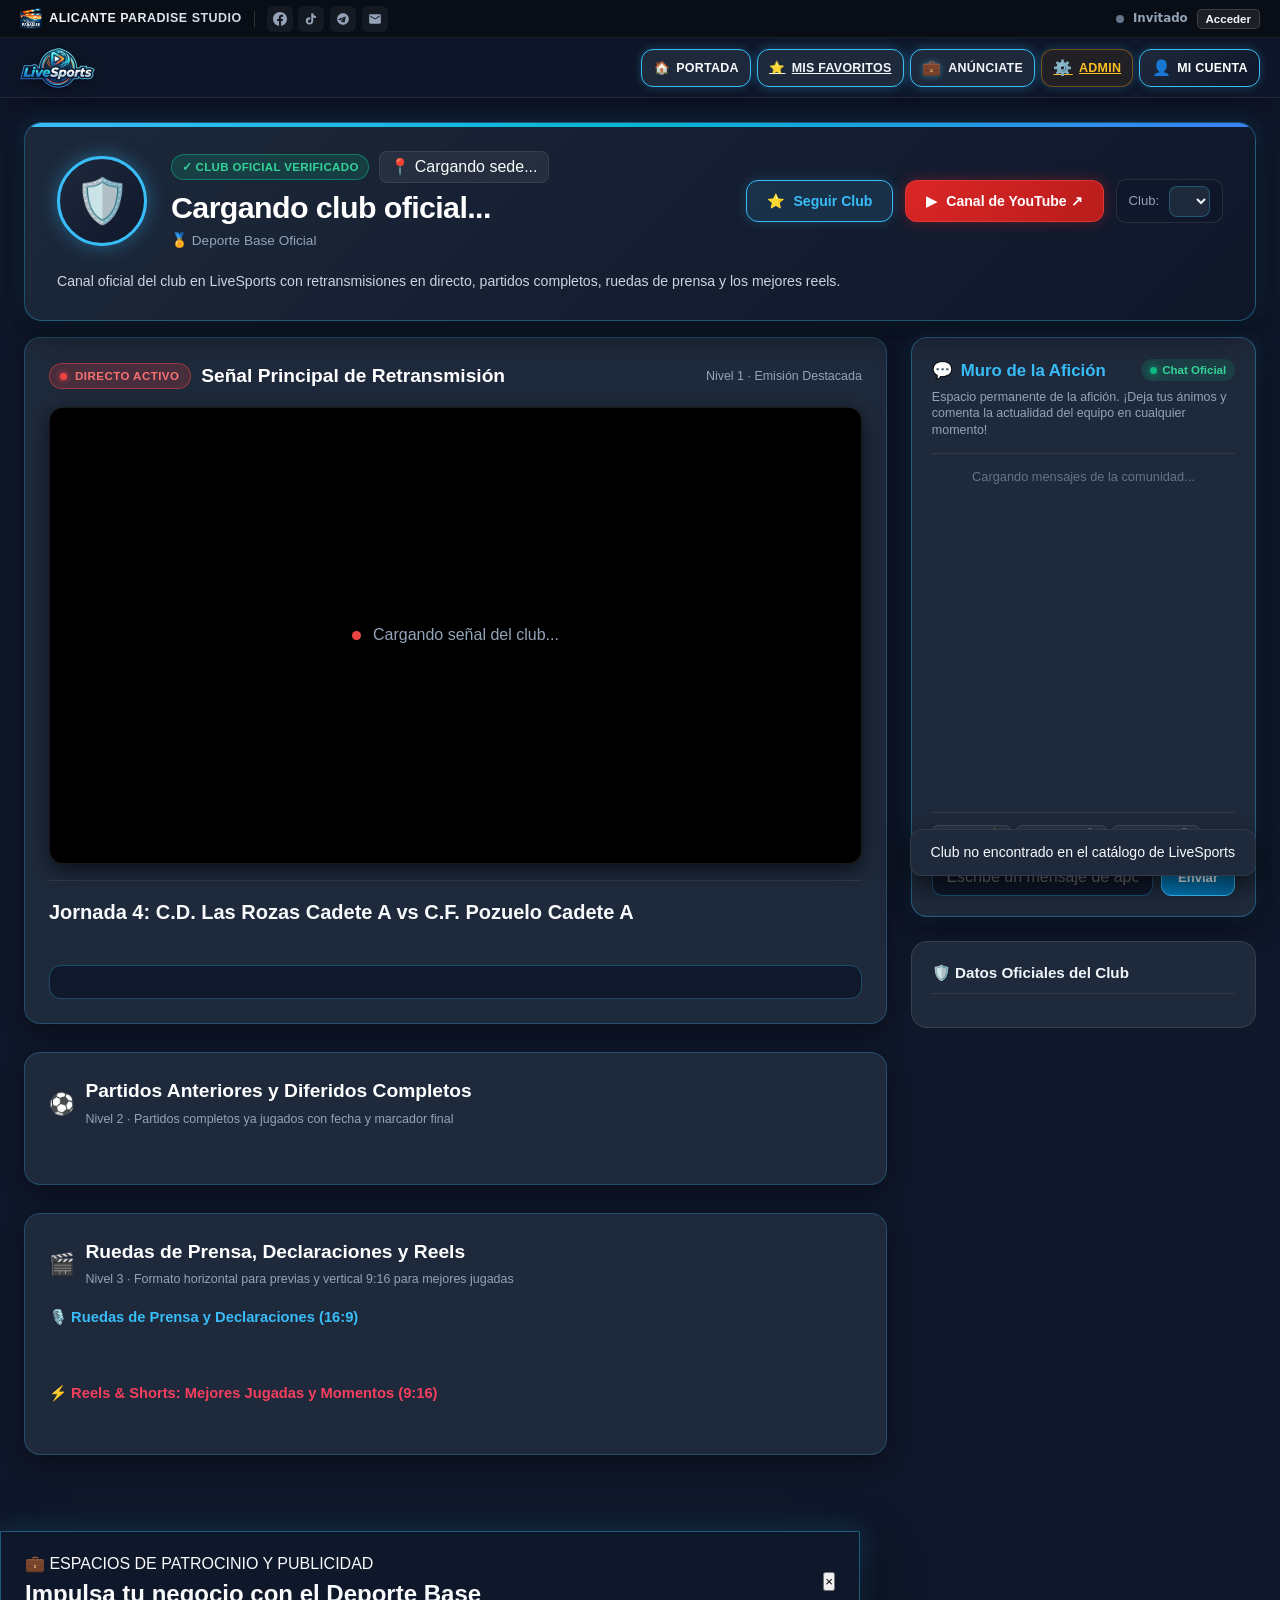
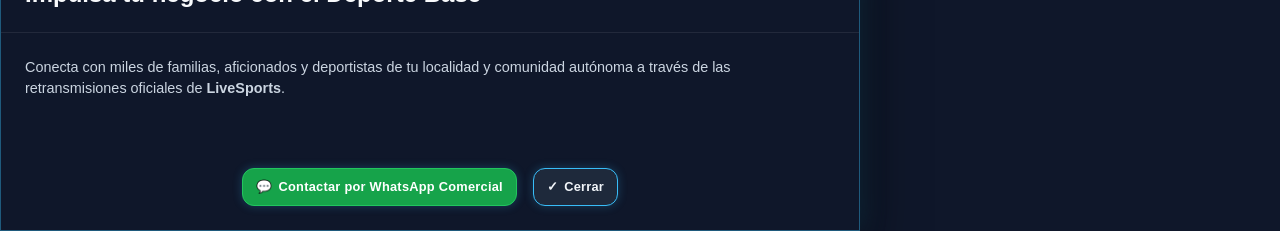
==== commit c532f87f: "feat: add studio top bar with social links, remove community dropdown, and enforce universal localSt" ====
--- a/public/club.html
+++ b/public/club.html
@@ -13,6 +13,55 @@
 </head>
 <body class="dark-theme">
 
+  <!-- ==================== STUDIO TOP BAR (ALICANTE PARADISE STUDIO) ==================== -->
+  <div class="studio-top-bar" id="studio-top-bar">
+    <div class="studio-top-container">
+      
+      <!-- Lado Izquierdo: Logotipo oficial de Alicante Paradise Studio + Branding y Redes Sociales -->
+      <div class="studio-top-left-group">
+        <a href="https://alicanteparadisestudios.com" target="_blank" rel="noopener noreferrer" class="studio-top-brand" title="Alicante Paradise Studio - Producción Audiovisual Oficial">
+          <img src="alicante-paradise-studio.png" alt="Alicante Paradise Studio" class="studio-brand-logo" width="22" height="22">
+          <span class="studio-brand-text">ALICANTE PARADISE STUDIO</span>
+        </a>
+
+        <div class="studio-top-divider" aria-hidden="true"></div>
+
+        <!-- Iconos Sociales Directos: Facebook, TikTok, Telegram, Email -->
+        <div class="studio-social-group" role="navigation" aria-label="Redes Oficiales Alicante Paradise Studio">
+          <!-- Facebook -->
+          <a href="https://www.facebook.com/alicanteparadisestudios" target="_blank" rel="noopener noreferrer" class="studio-social-btn social-facebook" title="Facebook - Alicante Paradise Studios" aria-label="Facebook">
+            <svg width="14" height="14" viewBox="0 0 24 24" fill="currentColor" aria-hidden="true"><path d="M24 12.073c0-6.627-5.373-12-12-12s-12 5.373-12 12c0 5.99 4.388 10.954 10.125 11.854v-8.385H7.078v-3.47h3.047V9.43c0-3.007 1.792-4.669 4.533-4.669 1.312 0 2.686.235 2.686.235v2.953H15.83c-1.491 0-1.956.925-1.956 1.874v2.25h3.328l-.532 3.47h-2.796v8.385C19.612 23.027 24 18.062 24 12.073z"/></svg>
+          </a>
+
+          <!-- TikTok -->
+          <a href="https://www.tiktok.com/@alicante.paradise.studio" target="_blank" rel="noopener noreferrer" class="studio-social-btn social-tiktok" title="TikTok - @alicante.paradise.studio" aria-label="TikTok">
+            <svg width="14" height="14" viewBox="0 0 24 24" fill="currentColor" aria-hidden="true"><path d="M19.59 6.69a4.83 4.83 0 0 1-3.77-4.25V2h-3.45v13.67a2.89 2.89 0 0 1-5.2 1.74 2.89 2.89 0 0 1 2.31-4.63c.34 0 .66.06.96.17V8.92a6.34 6.34 0 0 0-.96-.07A6.33 6.33 0 0 0 3.12 15.2 6.33 6.33 0 0 0 9.45 21.5a6.33 6.33 0 0 0 6.33-6.33V8.89a8.18 8.18 0 0 0 4.79 1.54V6.99c-.33 0-.66-.1-.98-.3z"/></svg>
+          </a>
+
+          <!-- Telegram -->
+          <a href="https://t.me/alicanteparadisestudios" target="_blank" rel="noopener noreferrer" class="studio-social-btn social-telegram" title="Canal Oficial de Telegram" aria-label="Telegram">
+            <svg width="14" height="14" viewBox="0 0 24 24" fill="currentColor" aria-hidden="true"><path d="M12 2C6.48 2 2 6.48 2 12s4.48 10 10 10 10-4.48 10-10S17.52 2 12 2zm4.64 6.8l-1.9 8.95c-.14.64-.52.79-1.05.49l-2.9-2.14-1.4 1.35c-.15.15-.28.28-.58.28l.21-2.95 5.37-4.85c.23-.21-.05-.32-.36-.12l-6.64 4.18-2.86-.89c-.62-.19-.63-.62.13-.92l11.18-4.31c.52-.19.97.13.8.91z"/></svg>
+          </a>
+
+          <!-- Email -->
+          <a href="mailto:alicanteparadisestudios@gmail.com" class="studio-social-btn social-email" title="Email Oficial - alicanteparadisestudios@gmail.com" aria-label="Email">
+            <svg width="14" height="14" viewBox="0 0 24 24" fill="currentColor" aria-hidden="true"><path d="M20 4H4c-1.1 0-1.99.9-1.99 2L2 18c0 1.1.9 2 2 2h16c1.1 0 2-.9 2-2V6c0-1.1-.9-2-2-2zm0 4l-8 5-8-5V6l8 5 8-5v2z"/></svg>
+          </a>
+        </div>
+      </div>
+
+      <!-- Lado Derecho: Estado de Sesión Persistente, Usuario, Rol y Controles -->
+      <div class="studio-top-user-zone" id="studio-top-user-zone">
+        <span class="studio-status-indicator offline" title="Modo Invitado"></span>
+        <span class="studio-status-text">Invitado</span>
+        <button type="button" class="studio-btn-auth" onclick="window.location.href='index.html'" title="Acceder a tu cuenta">
+          <span>Acceder</span>
+        </button>
+      </div>
+
+    </div>
+  </div>
+
   <!-- ==================== BARRA DE NAVEGACIÓN SUPERIOR ==================== -->
   <header class="navbar-header" id="navbar-header">
     <div class="nav-container">
@@ -36,6 +85,11 @@
           <span class="capsule-icon-sponsor">💼</span>
           <span class="capsule-btn-text">ANÚNCIATE</span>
         </button>
+
+        <a href="/?open_admin=1" class="capsule-btn btn-admin-capsule" id="btn-header-admin" title="Acceso al Panel de Administración">
+          <span class="capsule-icon-admin">⚙️</span>
+          <span class="capsule-btn-text">ADMIN</span>
+        </a>
 
         <!-- Zona de usuario / autenticación -->
         <div class="header-right-zone" id="user-header-zone">
--- a/public/css/styles.css
+++ b/public/css/styles.css
@@ -74,11 +74,282 @@
   flex-direction: column;
 }
 
+/* ==========================================================
+   ALICANTE PARADISE STUDIO TOP BAR
+   ========================================================== */
+.studio-top-bar {
+  position: sticky;
+  top: 0;
+  z-index: 1005;
+  width: 100%;
+  height: 38px;
+  background: #090d16;
+  border-bottom: 1px solid rgba(255, 255, 255, 0.08);
+  box-sizing: border-box;
+  display: flex;
+  align-items: center;
+  font-family: 'Plus Jakarta Sans', system-ui, sans-serif;
+  padding-left: env(safe-area-inset-left, 0px);
+  padding-right: env(safe-area-inset-right, 0px);
+}
+
+.studio-top-container {
+  width: 100%;
+  max-width: 100vw;
+  height: 100%;
+  margin: 0 auto;
+  padding: 0 max(1.25rem, env(safe-area-inset-left, 0px)) 0 max(1.25rem, env(safe-area-inset-right, 0px));
+  display: flex;
+  align-items: center;
+  justify-content: space-between;
+  box-sizing: border-box;
+}
+
+.studio-top-left-group {
+  display: flex;
+  align-items: center;
+  gap: 0.75rem;
+  min-width: 0;
+}
+
+.studio-top-brand {
+  display: inline-flex;
+  align-items: center;
+  gap: 0.45rem;
+  text-decoration: none;
+  color: #f1f5f9;
+  font-size: 0.78rem;
+  font-weight: 800;
+  letter-spacing: 0.04em;
+  transition: opacity 0.2s ease;
+  white-space: nowrap;
+}
+
+.studio-top-brand:hover {
+  opacity: 0.85;
+}
+
+.studio-brand-logo {
+  width: 22px;
+  height: 22px;
+  object-fit: contain;
+  border-radius: 4px;
+  flex-shrink: 0;
+}
+
+.studio-brand-text {
+  background: linear-gradient(135deg, #f8fafc 0%, #cbd5e1 100%);
+  -webkit-background-clip: text;
+  -webkit-text-fill-color: transparent;
+  font-family: 'Cabinet Grotesk', 'Plus Jakarta Sans', sans-serif;
+}
+
+.studio-top-divider {
+  width: 1px;
+  height: 16px;
+  background: rgba(255, 255, 255, 0.15);
+  flex-shrink: 0;
+}
+
+.studio-social-group {
+  display: flex;
+  align-items: center;
+  gap: 0.35rem;
+}
+
+.studio-social-btn {
+  display: inline-flex;
+  align-items: center;
+  justify-content: center;
+  width: 26px;
+  height: 26px;
+  border-radius: 6px;
+  background: rgba(255, 255, 255, 0.05);
+  color: #94a3b8;
+  text-decoration: none;
+  transition: all 0.2s ease;
+  flex-shrink: 0;
+}
+
+.studio-social-btn:hover {
+  transform: translateY(-1px);
+}
+
+.studio-social-btn.social-facebook:hover {
+  background: #1877F2;
+  color: #ffffff;
+  box-shadow: 0 0 10px rgba(24, 119, 242, 0.4);
+}
+
+.studio-social-btn.social-tiktok:hover {
+  background: #fe2c55;
+  color: #ffffff;
+  box-shadow: 0 0 10px rgba(254, 44, 85, 0.4);
+}
+
+.studio-social-btn.social-telegram:hover {
+  background: #24A1DE;
+  color: #ffffff;
+  box-shadow: 0 0 10px rgba(36, 161, 222, 0.4);
+}
+
+.studio-social-btn.social-email:hover {
+  background: #0ea5e9;
+  color: #ffffff;
+  box-shadow: 0 0 10px rgba(14, 165, 233, 0.4);
+}
+
+.studio-top-user-zone {
+  display: flex;
+  align-items: center;
+  gap: 0.55rem;
+  font-size: 0.76rem;
+  color: #94a3b8;
+  white-space: nowrap;
+}
+
+.studio-status-indicator {
+  width: 8px;
+  height: 8px;
+  border-radius: 50%;
+  display: inline-block;
+  flex-shrink: 0;
+}
+
+.studio-status-indicator.online {
+  background: #10b981;
+  box-shadow: 0 0 8px #10b981;
+}
+
+.studio-status-indicator.offline {
+  background: #64748b;
+}
+
+.studio-status-text {
+  font-weight: 600;
+  color: #94a3b8;
+  font-size: 0.74rem;
+}
+
+.studio-status-indicator.online + .studio-status-text {
+  color: #34d399;
+}
+
+.studio-role-pill {
+  display: inline-flex;
+  align-items: center;
+  gap: 3px;
+  padding: 2px 7px;
+  border-radius: 9999px;
+  font-size: 0.68rem;
+  font-weight: 700;
+  text-transform: uppercase;
+  letter-spacing: 0.03em;
+}
+
+.studio-role-pill.role-admin {
+  background: rgba(245, 158, 11, 0.2);
+  color: #fbbf24;
+  border: 1px solid rgba(245, 158, 11, 0.4);
+}
+
+.studio-role-pill.role-club {
+  background: rgba(16, 185, 129, 0.2);
+  color: #34d399;
+  border: 1px solid rgba(16, 185, 129, 0.4);
+}
+
+.studio-role-pill.role-viewer {
+  background: rgba(56, 189, 248, 0.15);
+  color: #7dd3fc;
+  border: 1px solid rgba(56, 189, 248, 0.3);
+}
+
+.studio-user-name {
+  font-weight: 700;
+  color: #f1f5f9;
+  max-width: 130px;
+  overflow: hidden;
+  text-overflow: ellipsis;
+  white-space: nowrap;
+}
+
+.studio-btn-auth,
+.studio-btn-logout,
+.studio-btn-admin {
+  background: rgba(255, 255, 255, 0.08);
+  border: 1px solid rgba(255, 255, 255, 0.15);
+  color: #f1f5f9;
+  font-size: 0.72rem;
+  font-weight: 600;
+  padding: 3px 8px;
+  border-radius: 5px;
+  cursor: pointer;
+  transition: all 0.18s ease;
+  display: inline-flex;
+  align-items: center;
+  gap: 4px;
+}
+
+.studio-btn-auth:hover {
+  background: #38bdf8;
+  color: #0f172a;
+  border-color: #38bdf8;
+}
+
+.studio-btn-logout:hover {
+  background: rgba(239, 68, 68, 0.25);
+  color: #fca5a5;
+  border-color: rgba(239, 68, 68, 0.5);
+}
+
+.studio-btn-admin:hover {
+  background: rgba(245, 158, 11, 0.25);
+  color: #fde68a;
+  border-color: rgba(245, 158, 11, 0.5);
+}
+
+/* BOTÓN ADMIN EN LA NAVBAR DE LIVESPORTS */
+.btn-admin-capsule {
+  border-color: rgba(245, 158, 11, 0.4) !important;
+  color: #fbbf24 !important;
+  background: rgba(245, 158, 11, 0.08) !important;
+}
+
+.btn-admin-capsule:hover {
+  background: rgba(245, 158, 11, 0.2) !important;
+  border-color: #fbbf24 !important;
+  color: #ffffff !important;
+  box-shadow: 0 0 14px rgba(245, 158, 11, 0.3) !important;
+}
+
+.capsule-icon-admin {
+  font-size: 0.95rem;
+}
+
+@media (max-width: 640px) {
+  .studio-top-brand .studio-brand-text {
+    display: none;
+  }
+  .studio-top-left-group {
+    gap: 0.5rem;
+  }
+}
+
+@media (max-width: 440px) {
+  .studio-status-text {
+    display: none;
+  }
+  .studio-user-name {
+    max-width: 80px;
+  }
+}
+
 /* ----------------- Header & Navbar ----------------- */
 .app-header,
 .navbar-header {
   position: sticky;
-  top: 0;
+  top: 38px;
   z-index: 1000;
   background: rgba(15, 23, 42, 0.95);
   backdrop-filter: blur(14px);
@@ -600,6 +871,237 @@
 .geo-menu-scrollable::-webkit-scrollbar-thumb {
   background: rgba(56, 189, 248, 0.3);
   border-radius: 4px;
+}
+
+/* ----------------- Explorar: Menú Desplegable con Pestañas (Tabs) ----------------- */
+.explore-floating-menu {
+  min-width: 300px;
+  max-width: 340px;
+  padding: 0.65rem 0.65rem 0.4rem;
+  overflow: hidden;
+  border-radius: 16px;
+  background: #1e293b;
+  border: 1px solid #38bdf8;
+  box-shadow: 0 16px 36px rgba(0, 0, 0, 0.85), 0 0 16px rgba(56, 189, 248, 0.25);
+  pointer-events: auto;
+  z-index: 1002;
+}
+
+.explore-tabs-header {
+  background: rgba(255, 255, 255, 0.06);
+  padding: 4px;
+  border-radius: 20px;
+  display: flex;
+  gap: 6px;
+  margin-bottom: 0.4rem;
+  border: 1px solid rgba(255, 255, 255, 0.08);
+  position: relative;
+  z-index: 2;
+  pointer-events: auto;
+}
+
+.explore-tab-btn {
+  flex: 1;
+  display: inline-flex;
+  align-items: center;
+  justify-content: center;
+  gap: 6px;
+  min-height: 40px;
+  padding: 8px 16px;
+  background: transparent;
+  border: none;
+  border-radius: 16px;
+  color: #94a3b8;
+  font-family: inherit;
+  font-size: 13px;
+  font-weight: 600;
+  cursor: pointer;
+  transition: all 0.2s cubic-bezier(0.16, 1, 0.3, 1);
+  white-space: nowrap;
+  outline: none;
+  user-select: none;
+  -webkit-tap-highlight-color: transparent;
+  touch-action: manipulation;
+  pointer-events: auto;
+}
+
+.explore-tab-btn:hover {
+  color: #f1f5f9;
+  background: rgba(255, 255, 255, 0.04);
+  box-shadow: 0 0 12px rgba(56, 189, 248, 0.2);
+}
+
+.explore-tab-btn.active {
+  background: #0088cc;
+  color: #ffffff;
+  font-weight: 600;
+  box-shadow: 0 2px 8px rgba(0, 136, 204, 0.4);
+}
+
+.explore-tab-btn .tab-icon {
+  font-size: 14px;
+  display: inline-block;
+  transition: transform 0.2s ease;
+}
+
+.explore-tab-btn.active .tab-icon {
+  transform: scale(1.08);
+}
+
+.explore-tab-panel {
+  padding: 0.5rem;
+  max-height: 340px;
+  overflow-y: auto;
+  -webkit-overflow-scrolling: touch;
+  position: relative;
+  z-index: 1;
+  pointer-events: auto;
+}
+
+.explore-tab-panel::-webkit-scrollbar {
+  width: 5px;
+}
+.explore-tab-panel::-webkit-scrollbar-thumb {
+  background: rgba(56, 189, 248, 0.3);
+  border-radius: 4px;
+}
+
+.explore-tab-items-wrap {
+  display: flex;
+  flex-direction: column;
+  gap: 0.2rem;
+}
+
+/* ----------------- Comunidad: Botón Cápsula y Desplegable (Telegram & TikTok) ----------------- */
+.btn-community-capsule {
+  display: inline-flex;
+  align-items: center;
+  gap: 0.4rem;
+}
+
+.community-nav-icons {
+  display: inline-flex;
+  align-items: center;
+  gap: 4px;
+  flex-shrink: 0;
+}
+
+.community-nav-icons svg {
+  display: block;
+  flex-shrink: 0;
+  border-radius: 4px;
+  transition: transform 0.2s ease;
+}
+
+.capsule-btn:hover .community-nav-icons svg {
+  transform: scale(1.1);
+}
+
+.community-floating-menu {
+  min-width: 320px;
+  padding: 0.75rem;
+  border-radius: 14px;
+  background: #1e293b;
+  border: 1px solid #38bdf8;
+  box-shadow: 0 16px 36px rgba(0, 0, 0, 0.85), 0 0 16px rgba(56, 189, 248, 0.25);
+}
+
+.community-menu-row {
+  display: flex;
+  align-items: center;
+  gap: 12px;
+  padding: 8px 10px;
+  border-radius: 10px;
+  transition: background 0.18s ease;
+}
+
+.community-menu-row:hover {
+  background: rgba(56, 189, 248, 0.08);
+}
+
+.community-row-icon {
+  width: 36px;
+  height: 36px;
+  border-radius: 10px;
+  display: flex;
+  align-items: center;
+  justify-content: center;
+  flex-shrink: 0;
+}
+
+.community-icon-telegram {
+  background: rgba(36, 161, 222, 0.15);
+  border: 1px solid rgba(36, 161, 222, 0.35);
+}
+
+.community-icon-tiktok {
+  background: rgba(254, 44, 85, 0.12);
+  border: 1px solid rgba(254, 44, 85, 0.35);
+}
+
+.community-row-info {
+  flex: 1;
+  min-width: 0;
+  display: flex;
+  flex-direction: column;
+  gap: 2px;
+}
+
+.community-row-title {
+  font-size: 0.85rem;
+  font-weight: 700;
+  color: #f8fafc;
+  line-height: 1.2;
+}
+
+.community-row-subtitle {
+  font-size: 0.72rem;
+  color: #94a3b8;
+  line-height: 1.3;
+}
+
+.community-row-btn {
+  display: inline-flex;
+  align-items: center;
+  justify-content: center;
+  padding: 6px 14px;
+  font-size: 0.76rem;
+  font-weight: 700;
+  border-radius: 8px;
+  text-decoration: none;
+  cursor: pointer;
+  transition: all 0.2s ease;
+  white-space: nowrap;
+  flex-shrink: 0;
+}
+
+.community-btn-telegram {
+  background: linear-gradient(135deg, #24A1DE 0%, #1e87bb 100%);
+  color: #ffffff !important;
+  box-shadow: 0 2px 8px rgba(36, 161, 222, 0.35);
+  border: 1px solid #24A1DE;
+}
+
+.community-btn-telegram:hover {
+  background: linear-gradient(135deg, #2ab1f5 0%, #24A1DE 100%);
+  color: #ffffff !important;
+  box-shadow: 0 4px 14px rgba(36, 161, 222, 0.6);
+  transform: translateY(-1px);
+}
+
+.community-btn-tiktok {
+  background: linear-gradient(135deg, #010101 0%, #1f1f1f 100%);
+  color: #ffffff !important;
+  border: 1px solid #fe2c55;
+  box-shadow: 0 2px 8px rgba(254, 44, 85, 0.35);
+}
+
+.community-btn-tiktok:hover {
+  background: linear-gradient(135deg, #fe2c55 0%, #25F4EE 100%);
+  color: #ffffff !important;
+  border-color: #ffffff;
+  box-shadow: 0 4px 14px rgba(254, 44, 85, 0.6);
+  transform: translateY(-1px);
 }
 
 /* ----------------- Sub-Hero / Alertas ----------------- */
@@ -1284,6 +1786,17 @@
   box-sizing: border-box;
 }
 
+.live-broadcasts-section {
+  width: 100%;
+  margin-bottom: 2.25rem;
+  box-sizing: border-box;
+}
+
+.catalog-section-container {
+  width: 100%;
+  box-sizing: border-box;
+}
+
 .matches-section-header {
   display: flex;
   align-items: center;
@@ -2333,48 +2846,59 @@
 @media (min-width: 768px) and (max-width: 1023px) {
   .header-container,
   .nav-container {
-    padding: 0 max(0.65rem, env(safe-area-inset-right, 0px)) 0 max(0.65rem, env(safe-area-inset-left, 0px));
-    gap: 6px;
+    padding: 0 max(0.5rem, env(safe-area-inset-right, 0px)) 0 max(0.5rem, env(safe-area-inset-left, 0px));
+    gap: 4px;
   }
 
   .brand-wrapper {
-    gap: 0.45rem;
+    gap: 0.35rem;
     flex-shrink: 0;
   }
 
   .brand-logo,
   .brand-logo-img {
-    height: 38px;
-    max-height: 40px;
+    height: 36px;
+    max-height: 38px;
     width: auto;
     object-fit: contain;
   }
 
   .capsule-nav-group {
     gap: 4px !important;
+    flex-wrap: nowrap !important;
   }
 
   .capsule-nav-group .capsule-btn {
     height: 34px !important;
     line-height: 34px !important;
     font-size: 0.72rem !important;
-    padding: 0 0.45rem !important;
+    padding: 0 0.42rem !important;
     gap: 0.25rem !important;
     border-radius: 9px !important;
+    white-space: nowrap !important;
+  }
+
+  .community-nav-icons {
+    gap: 3px !important;
+  }
+
+  .community-nav-icons svg {
+    width: 13px !important;
+    height: 13px !important;
   }
 
   .account-capsule-btn {
     height: 34px;
     line-height: 34px;
-    font-size: 0.74rem;
-    padding: 0 0.55rem;
-    gap: 0.3rem;
-    max-width: 115px;
+    font-size: 0.72rem;
+    padding: 0 0.45rem;
+    gap: 0.25rem;
+    max-width: 108px;
     border-radius: 9px;
   }
 
   .account-capsule-btn .account-btn-label {
-    max-width: 65px;
+    max-width: 60px;
   }
 }
 
@@ -2384,7 +2908,7 @@
   .header-container,
   .nav-container {
     padding: 0 max(1.25rem, env(safe-area-inset-right, 0px)) 0 max(1.25rem, env(safe-area-inset-left, 0px));
-    gap: 12px;
+    gap: 10px;
   }
 
   .brand-wrapper {
@@ -2401,15 +2925,17 @@
   }
 
   .capsule-nav-group {
-    gap: 8px !important;
+    gap: 6px !important;
+    flex-wrap: nowrap !important;
   }
 
   .capsule-nav-group .capsule-btn {
     height: 38px !important;
     line-height: 38px !important;
-    font-size: 0.8rem !important;
-    padding: 0 0.8rem !important;
+    font-size: 0.78rem !important;
+    padding: 0 0.7rem !important;
     border-radius: 12px !important;
+    white-space: nowrap !important;
   }
 
   .account-capsule-btn {
@@ -2474,7 +3000,7 @@
   .capsule-nav-group {
     display: none !important;
     position: fixed !important;
-    top: 60px !important;
+    top: 98px !important;
     left: 0 !important;
     right: 0 !important;
     width: 100% !important;
@@ -2485,7 +3011,7 @@
     box-shadow: 0 16px 36px rgba(0, 0, 0, 0.85) !important;
     padding: 1rem max(1rem, env(safe-area-inset-right, 0px)) calc(2rem + env(safe-area-inset-bottom, 0px)) max(1rem, env(safe-area-inset-left, 0px)) !important;
     box-sizing: border-box !important;
-    max-height: calc(100dvh - 60px) !important;
+    max-height: calc(100dvh - 98px) !important;
     overflow-y: auto !important;
     -webkit-overflow-scrolling: touch !important;
     z-index: 1002 !important;
@@ -2540,6 +3066,17 @@
     display: block !important;
   }
 
+  .capsule-nav-group .explore-floating-menu,
+  .capsule-nav-group .community-floating-menu {
+    width: 100% !important;
+    max-width: 100% !important;
+    box-sizing: border-box !important;
+  }
+
+  .capsule-nav-group .community-menu-row {
+    padding: 8px 6px !important;
+  }
+
   /* Botón de usuario en formato compacto */
   .account-capsule-btn {
     height: 38px;
@@ -2633,12 +3170,12 @@
   .navbar-header {
     height: 60px;
     position: sticky;
-    top: 0;
+    top: 38px;
     z-index: 1000;
   }
 
   .main-content {
-    min-height: calc(100dvh - 60px);
+    min-height: calc(100dvh - 98px);
     padding: 1rem max(0.75rem, env(safe-area-inset-left, 0px)) calc(2.5rem + env(safe-area-inset-bottom, 0px)) max(0.75rem, env(safe-area-inset-right, 0px));
     width: 100%;
     max-width: 100%;
@@ -3148,6 +3685,53 @@
   border: 1px solid var(--border-subtle);
   border-radius: var(--radius-md);
   padding: 1.25rem;
+}
+
+/* Estilos de Suscriptores y Registros */
+.sub-fav-clubs-wrap {
+  display: flex;
+  flex-wrap: wrap;
+  gap: 4px;
+  max-width: 340px;
+}
+
+.sub-fav-pill {
+  background: rgba(56, 189, 248, 0.12);
+  color: #38bdf8;
+  border: 1px solid rgba(56, 189, 248, 0.25);
+  border-radius: 9999px;
+  padding: 2px 7px;
+  font-size: 0.72rem;
+  font-weight: 500;
+  display: inline-block;
+  white-space: nowrap;
+}
+
+.btn-send-digest {
+  background: linear-gradient(135deg, #0284c7 0%, #2563eb 100%) !important;
+  color: #ffffff !important;
+  border: 1px solid rgba(255, 255, 255, 0.2) !important;
+  padding: 0.5rem 0.95rem !important;
+  border-radius: 8px !important;
+  font-weight: 600 !important;
+  font-size: 0.85rem !important;
+  display: inline-flex !important;
+  align-items: center !important;
+  gap: 0.5rem !important;
+  cursor: pointer !important;
+  transition: all 0.2s ease !important;
+}
+
+.btn-send-digest:hover {
+  background: linear-gradient(135deg, #0369a1 0%, #1d4ed8 100%) !important;
+  box-shadow: 0 4px 12px rgba(2, 132, 199, 0.4) !important;
+  transform: translateY(-1px);
+}
+
+.btn-send-digest:disabled {
+  opacity: 0.6;
+  cursor: not-allowed;
+  transform: none;
 }
 
 .action-btn-sm {
@@ -6047,6 +6631,172 @@
   color: #94a3b8;
 }
 
-
-
-
+/* ==========================================================
+   Buscador Global en Navbar y Resultados de YouTube Sports
+   ========================================================== */
+.navbar-search-wrap {
+  display: flex;
+  align-items: center;
+  flex: 0 1 240px;
+  min-width: 150px;
+  max-width: 280px;
+  height: 38px;
+  position: relative;
+  transition: all 0.25s ease;
+}
+
+.navbar-search-form {
+  position: relative;
+  display: flex;
+  align-items: center;
+  width: 100%;
+  height: 100%;
+}
+
+.navbar-search-icon {
+  position: absolute;
+  left: 10px;
+  font-size: 0.85rem;
+  color: #94a3b8;
+  pointer-events: none;
+  z-index: 2;
+  transition: color 0.2s ease;
+}
+
+.navbar-search-input {
+  width: 100%;
+  height: 100%;
+  padding: 0 30px 0 32px !important;
+  background: rgba(255, 255, 255, 0.06) !important;
+  border: 1px solid rgba(255, 255, 255, 0.12) !important;
+  border-radius: 20px !important;
+  color: #ffffff !important;
+  font-size: 0.8rem !important;
+  line-height: 38px !important;
+  outline: none;
+  box-sizing: border-box !important;
+  transition: all 0.22s cubic-bezier(0.16, 1, 0.3, 1) !important;
+}
+
+.navbar-search-input::placeholder {
+  color: #94a3b8 !important;
+  font-size: 0.78rem !important;
+}
+
+.navbar-search-input:focus {
+  background: rgba(15, 23, 42, 0.95) !important;
+  border-color: #38bdf8 !important;
+  box-shadow: 0 0 14px rgba(56, 189, 248, 0.35) !important;
+}
+
+.navbar-search-input:focus ~ .navbar-search-icon {
+  color: #38bdf8;
+}
+
+.navbar-search-clear-btn {
+  position: absolute;
+  right: 8px;
+  top: 50%;
+  transform: translateY(-50%);
+  background: rgba(255, 255, 255, 0.1);
+  border: none;
+  color: #94a3b8;
+  width: 20px;
+  height: 20px;
+  border-radius: 50%;
+  display: inline-flex;
+  align-items: center;
+  justify-content: center;
+  font-size: 0.85rem;
+  line-height: 1;
+  cursor: pointer;
+  padding: 0;
+  z-index: 2;
+  transition: all 0.2s;
+}
+
+.navbar-search-clear-btn:hover {
+  background: rgba(239, 68, 68, 0.2);
+  color: #ef4444;
+}
+
+/* En dispositivos móviles / menú hamburguesa */
+@media (max-width: 767px) {
+  .navbar-search-wrap {
+    width: 100% !important;
+    max-width: 100% !important;
+    flex: 1 1 100% !important;
+    height: 42px !important;
+    margin: 4px 0 8px 0 !important;
+  }
+  .navbar-search-input {
+    height: 42px !important;
+    line-height: 42px !important;
+    font-size: 0.88rem !important;
+  }
+}
+
+/* Sección dedicada de resultados en YouTube Sports */
+.youtube-search-section {
+  background: linear-gradient(180deg, rgba(30, 41, 59, 0.5) 0%, rgba(15, 23, 42, 0.6) 100%);
+  border: 1px solid rgba(56, 189, 248, 0.2);
+  border-radius: 16px;
+  padding: 1.25rem 1.25rem 1.75rem 1.25rem;
+  margin-bottom: 2.25rem;
+  box-shadow: 0 10px 30px rgba(0, 0, 0, 0.4), 0 0 20px rgba(56, 189, 248, 0.08);
+}
+
+.youtube-search-header {
+  display: flex;
+  align-items: center;
+  justify-content: space-between;
+  flex-wrap: wrap;
+  gap: 0.75rem;
+  margin-bottom: 0.5rem;
+}
+
+.badge-external-search {
+  font-size: 0.72rem;
+  padding: 2px 8px;
+  border-radius: 6px;
+  background: rgba(245, 158, 11, 0.18);
+  color: #fbbf24;
+  border: 1px solid rgba(245, 158, 11, 0.4);
+  font-weight: 700;
+  letter-spacing: 0.02em;
+}
+
+.youtube-search-subtitle {
+  font-size: 0.84rem;
+  color: #94a3b8;
+  margin: 0 0 1.25rem 0;
+  line-height: 1.45;
+}
+
+.youtube-search-grid {
+  display: grid;
+  grid-template-columns: repeat(auto-fill, minmax(280px, 1fr));
+  gap: 1.25rem;
+}
+
+.card-badge-external {
+  background: rgba(245, 158, 11, 0.2) !important;
+  color: #fbbf24 !important;
+  border: 1px solid rgba(245, 158, 11, 0.45) !important;
+  font-weight: 700;
+}
+
+.card-fav-disabled-btn {
+  opacity: 0.4 !important;
+  cursor: not-allowed !important;
+}
+
+.card-fav-disabled-btn:hover {
+  background: rgba(255, 255, 255, 0.05) !important;
+  color: #94a3b8 !important;
+  border-color: rgba(255, 255, 255, 0.1) !important;
+}
+
+
+
+
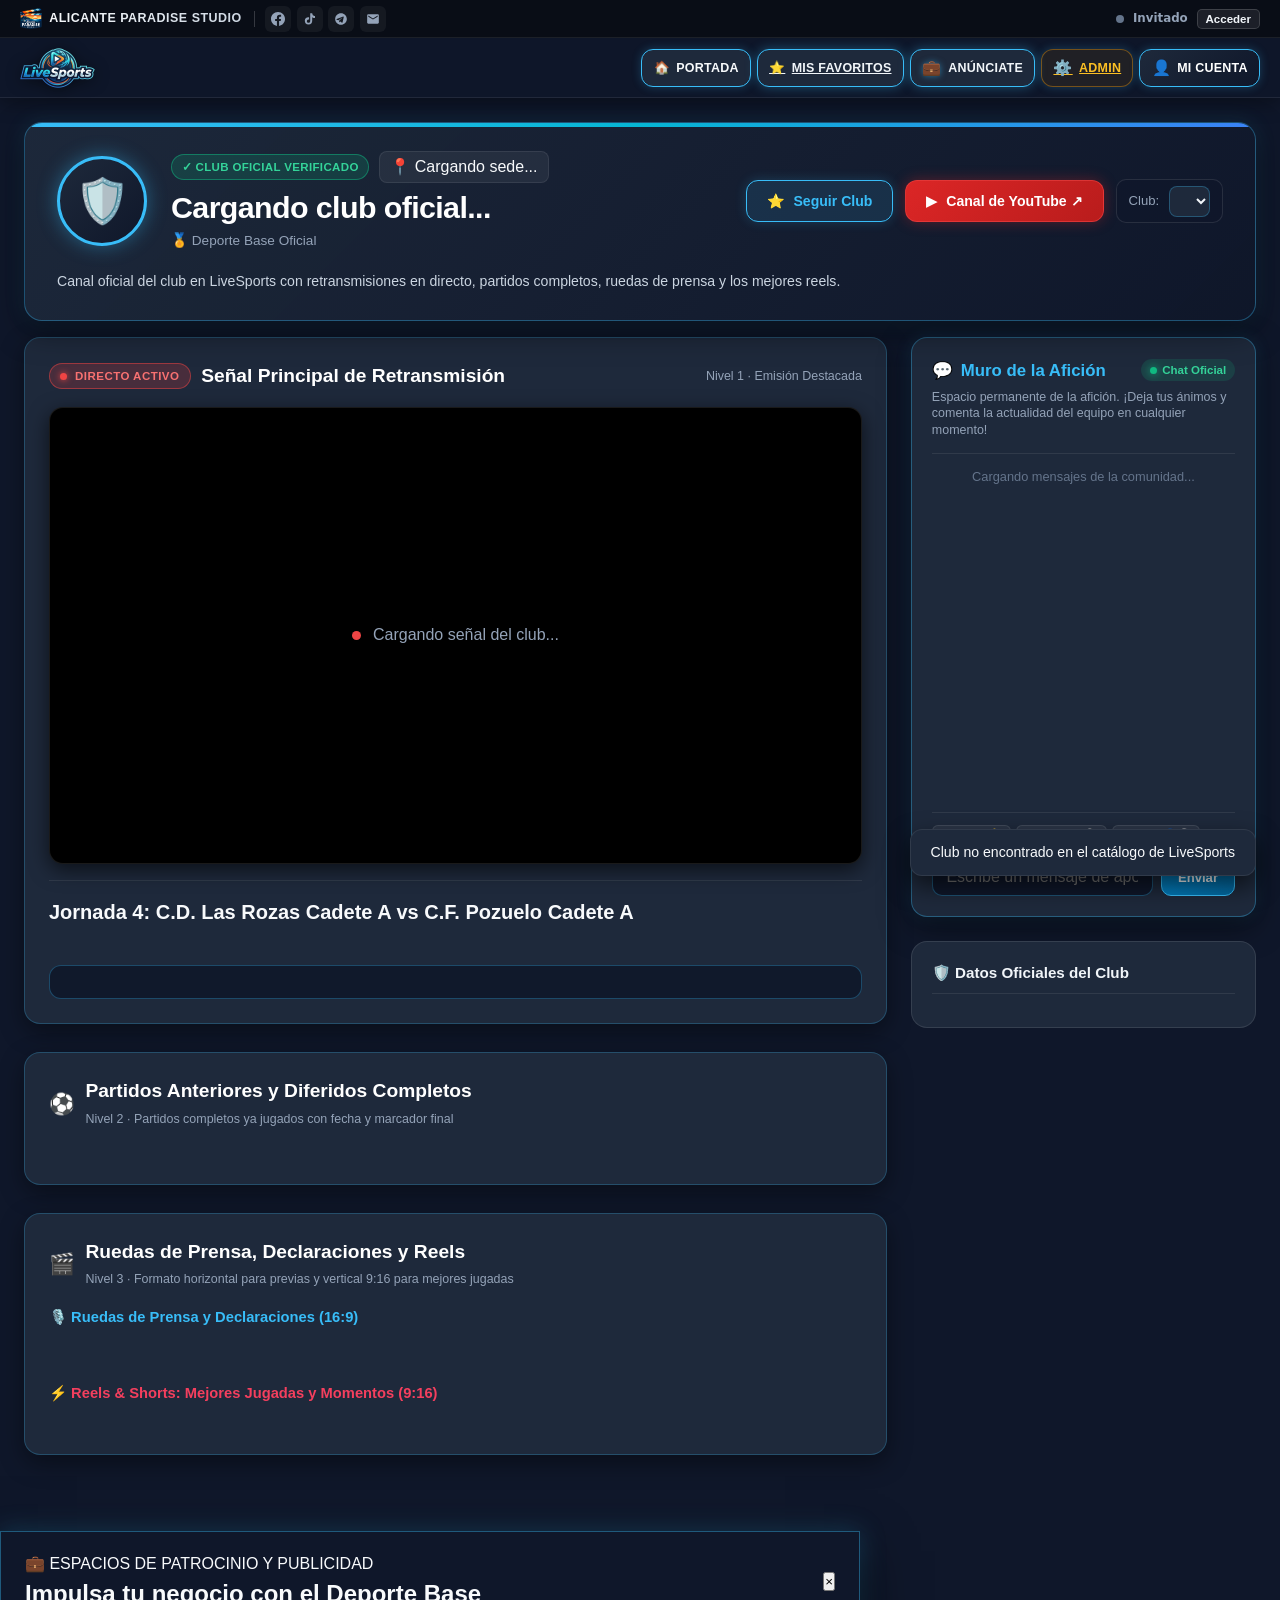
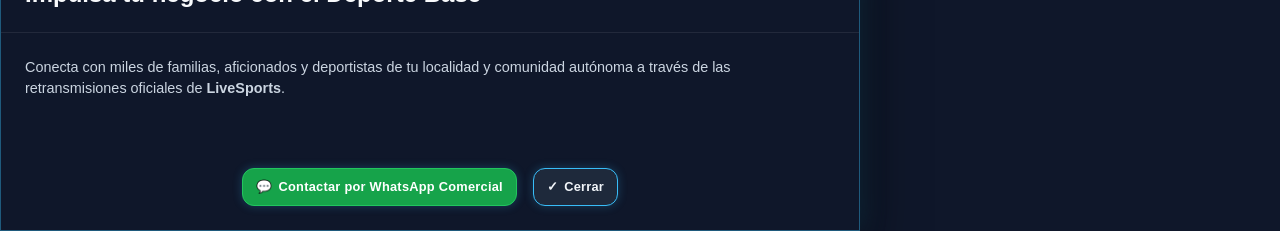
==== commit 987c603a: "fix: align top studio bar elements into a single clean horizontal flex row matching reference layout" ====
--- a/public/club.html
+++ b/public/club.html
@@ -17,17 +17,18 @@
   <div class="studio-top-bar" id="studio-top-bar">
     <div class="studio-top-container">
       
-      <!-- Lado Izquierdo: Logotipo oficial de Alicante Paradise Studio + Branding y Redes Sociales -->
-      <div class="studio-top-left-group">
+      <!-- 1. Left section: Alicante Paradise Studio logo + brand name side by side horizontally -->
+      <div class="studio-top-left-section">
         <a href="https://alicanteparadisestudios.com" target="_blank" rel="noopener noreferrer" class="studio-top-brand" title="Alicante Paradise Studio - Producción Audiovisual Oficial">
           <img src="alicante-paradise-studio.png" alt="Alicante Paradise Studio" class="studio-brand-logo" width="22" height="22">
           <span class="studio-brand-text">ALICANTE PARADISE STUDIO</span>
         </a>
-
+      </div>
+
+      <!-- 2. Middle section: Subtle vertical divider separator + social media icons horizontally in a single row -->
+      <div class="studio-top-middle-section" role="navigation" aria-label="Redes Oficiales Alicante Paradise Studio">
         <div class="studio-top-divider" aria-hidden="true"></div>
-
-        <!-- Iconos Sociales Directos: Facebook, TikTok, Telegram, Email -->
-        <div class="studio-social-group" role="navigation" aria-label="Redes Oficiales Alicante Paradise Studio">
+        <div class="studio-social-group">
           <!-- Facebook -->
           <a href="https://www.facebook.com/alicanteparadisestudios" target="_blank" rel="noopener noreferrer" class="studio-social-btn social-facebook" title="Facebook - Alicante Paradise Studios" aria-label="Facebook">
             <svg width="14" height="14" viewBox="0 0 24 24" fill="currentColor" aria-hidden="true"><path d="M24 12.073c0-6.627-5.373-12-12-12s-12 5.373-12 12c0 5.99 4.388 10.954 10.125 11.854v-8.385H7.078v-3.47h3.047V9.43c0-3.007 1.792-4.669 4.533-4.669 1.312 0 2.686.235 2.686.235v2.953H15.83c-1.491 0-1.956.925-1.956 1.874v2.25h3.328l-.532 3.47h-2.796v8.385C19.612 23.027 24 18.062 24 12.073z"/></svg>
@@ -50,8 +51,8 @@
         </div>
       </div>
 
-      <!-- Lado Derecho: Estado de Sesión Persistente, Usuario, Rol y Controles -->
-      <div class="studio-top-user-zone" id="studio-top-user-zone">
+      <!-- 3. Right section: User session status / login controls -->
+      <div class="studio-top-user-zone studio-top-right-section" id="studio-top-user-zone">
         <span class="studio-status-indicator offline" title="Modo Invitado"></span>
         <span class="studio-status-text">Invitado</span>
         <button type="button" class="studio-btn-auth" onclick="window.location.href='index.html'" title="Acceder a tu cuenta">
--- a/public/css/styles.css
+++ b/public/css/styles.css
@@ -75,7 +75,7 @@
 }
 
 /* ==========================================================
-   ALICANTE PARADISE STUDIO TOP BAR
+   ALICANTE PARADISE STUDIO TOP BAR - STRICT SINGLE-LINE HORIZONTAL FLEX
    ========================================================== */
 .studio-top-bar {
   position: sticky;
@@ -83,14 +83,19 @@
   z-index: 1005;
   width: 100%;
   height: 38px;
+  min-height: 38px;
+  max-height: 38px;
   background: #090d16;
   border-bottom: 1px solid rgba(255, 255, 255, 0.08);
   box-sizing: border-box;
-  display: flex;
-  align-items: center;
+  display: flex !important;
+  flex-direction: row !important;
+  align-items: center !important;
   font-family: 'Plus Jakarta Sans', system-ui, sans-serif;
   padding-left: env(safe-area-inset-left, 0px);
   padding-right: env(safe-area-inset-right, 0px);
+  overflow: hidden !important;
+  white-space: nowrap !important;
 }
 
 .studio-top-container {
@@ -99,22 +104,35 @@
   height: 100%;
   margin: 0 auto;
   padding: 0 max(1.25rem, env(safe-area-inset-left, 0px)) 0 max(1.25rem, env(safe-area-inset-right, 0px));
-  display: flex;
-  align-items: center;
-  justify-content: space-between;
+  display: flex !important;
+  flex-direction: row !important;
+  align-items: center !important;
+  justify-content: space-between !important;
+  flex-wrap: nowrap !important;
+  white-space: nowrap !important;
   box-sizing: border-box;
-}
-
-.studio-top-left-group {
-  display: flex;
-  align-items: center;
+  overflow: hidden !important;
   gap: 0.75rem;
+}
+
+/* 1. Left section: Alicante Paradise Studio logo + brand name side by side horizontally */
+.studio-top-left-section {
+  display: flex !important;
+  flex-direction: row !important;
+  align-items: center !important;
+  flex-wrap: nowrap !important;
+  white-space: nowrap !important;
+  flex-shrink: 0;
+  gap: 0.5rem;
   min-width: 0;
 }
 
 .studio-top-brand {
-  display: inline-flex;
-  align-items: center;
+  display: inline-flex !important;
+  flex-direction: row !important;
+  align-items: center !important;
+  flex-wrap: nowrap !important;
+  white-space: nowrap !important;
   gap: 0.45rem;
   text-decoration: none;
   color: #f1f5f9;
@@ -122,7 +140,7 @@
   font-weight: 800;
   letter-spacing: 0.04em;
   transition: opacity 0.2s ease;
-  white-space: nowrap;
+  flex-shrink: 0;
 }
 
 .studio-top-brand:hover {
@@ -132,9 +150,12 @@
 .studio-brand-logo {
   width: 22px;
   height: 22px;
+  min-width: 22px;
+  min-height: 22px;
   object-fit: contain;
   border-radius: 4px;
   flex-shrink: 0;
+  display: block;
 }
 
 .studio-brand-text {
@@ -142,33 +163,62 @@
   -webkit-background-clip: text;
   -webkit-text-fill-color: transparent;
   font-family: 'Cabinet Grotesk', 'Plus Jakarta Sans', sans-serif;
+  white-space: nowrap !important;
+  display: inline-block;
+  flex-shrink: 0;
+}
+
+/* 2. Middle section: Subtle vertical divider separator + social media icons horizontally */
+.studio-top-middle-section {
+  display: flex !important;
+  flex-direction: row !important;
+  align-items: center !important;
+  flex-wrap: nowrap !important;
+  white-space: nowrap !important;
+  gap: 0.65rem;
+  flex-shrink: 0;
 }
 
 .studio-top-divider {
   width: 1px;
   height: 16px;
-  background: rgba(255, 255, 255, 0.15);
+  min-height: 16px;
+  background: rgba(255, 255, 255, 0.18);
   flex-shrink: 0;
+  display: inline-block;
 }
 
 .studio-social-group {
-  display: flex;
-  align-items: center;
+  display: flex !important;
+  flex-direction: row !important;
+  align-items: center !important;
+  flex-wrap: nowrap !important;
+  white-space: nowrap !important;
   gap: 0.35rem;
+  flex-shrink: 0;
 }
 
 .studio-social-btn {
-  display: inline-flex;
-  align-items: center;
-  justify-content: center;
+  display: inline-flex !important;
+  flex-direction: row !important;
+  align-items: center !important;
+  justify-content: center !important;
   width: 26px;
   height: 26px;
+  min-width: 26px;
+  min-height: 26px;
   border-radius: 6px;
   background: rgba(255, 255, 255, 0.05);
   color: #94a3b8;
   text-decoration: none;
   transition: all 0.2s ease;
   flex-shrink: 0;
+  box-sizing: border-box;
+}
+
+.studio-social-btn svg {
+  display: block;
+  flex-shrink: 0;
 }
 
 .studio-social-btn:hover {
@@ -199,18 +249,27 @@
   box-shadow: 0 0 10px rgba(14, 165, 233, 0.4);
 }
 
-.studio-top-user-zone {
-  display: flex;
-  align-items: center;
+/* 3. Right section: User session status / login controls aligned to the far right */
+.studio-top-user-zone,
+.studio-top-right-section {
+  display: flex !important;
+  flex-direction: row !important;
+  align-items: center !important;
+  justify-content: flex-end !important;
+  flex-wrap: nowrap !important;
+  white-space: nowrap !important;
   gap: 0.55rem;
   font-size: 0.76rem;
   color: #94a3b8;
-  white-space: nowrap;
+  flex-shrink: 0;
+  margin-left: auto;
 }
 
 .studio-status-indicator {
   width: 8px;
   height: 8px;
+  min-width: 8px;
+  min-height: 8px;
   border-radius: 50%;
   display: inline-block;
   flex-shrink: 0;
@@ -229,6 +288,8 @@
   font-weight: 600;
   color: #94a3b8;
   font-size: 0.74rem;
+  white-space: nowrap !important;
+  flex-shrink: 0;
 }
 
 .studio-status-indicator.online + .studio-status-text {
@@ -236,8 +297,9 @@
 }
 
 .studio-role-pill {
-  display: inline-flex;
-  align-items: center;
+  display: inline-flex !important;
+  flex-direction: row !important;
+  align-items: center !important;
   gap: 3px;
   padding: 2px 7px;
   border-radius: 9999px;
@@ -245,6 +307,8 @@
   font-weight: 700;
   text-transform: uppercase;
   letter-spacing: 0.03em;
+  white-space: nowrap !important;
+  flex-shrink: 0;
 }
 
 .studio-role-pill.role-admin {
@@ -271,7 +335,9 @@
   max-width: 130px;
   overflow: hidden;
   text-overflow: ellipsis;
-  white-space: nowrap;
+  white-space: nowrap !important;
+  display: inline-block;
+  flex-shrink: 1;
 }
 
 .studio-btn-auth,
@@ -286,9 +352,12 @@
   border-radius: 5px;
   cursor: pointer;
   transition: all 0.18s ease;
-  display: inline-flex;
-  align-items: center;
+  display: inline-flex !important;
+  flex-direction: row !important;
+  align-items: center !important;
   gap: 4px;
+  white-space: nowrap !important;
+  flex-shrink: 0;
 }
 
 .studio-btn-auth:hover {
@@ -327,21 +396,28 @@
   font-size: 0.95rem;
 }
 
-@media (max-width: 640px) {
+@media (max-width: 680px) {
   .studio-top-brand .studio-brand-text {
-    display: none;
-  }
-  .studio-top-left-group {
-    gap: 0.5rem;
+    display: none !important;
+  }
+  .studio-top-left-section {
+    gap: 0.35rem;
   }
 }
 
 @media (max-width: 440px) {
   .studio-status-text {
-    display: none;
+    display: none !important;
   }
   .studio-user-name {
-    max-width: 80px;
+    max-width: 70px;
+  }
+  .studio-top-container {
+    padding: 0 0.5rem;
+    gap: 0.4rem;
+  }
+  .studio-top-middle-section {
+    gap: 0.35rem;
   }
 }
 
